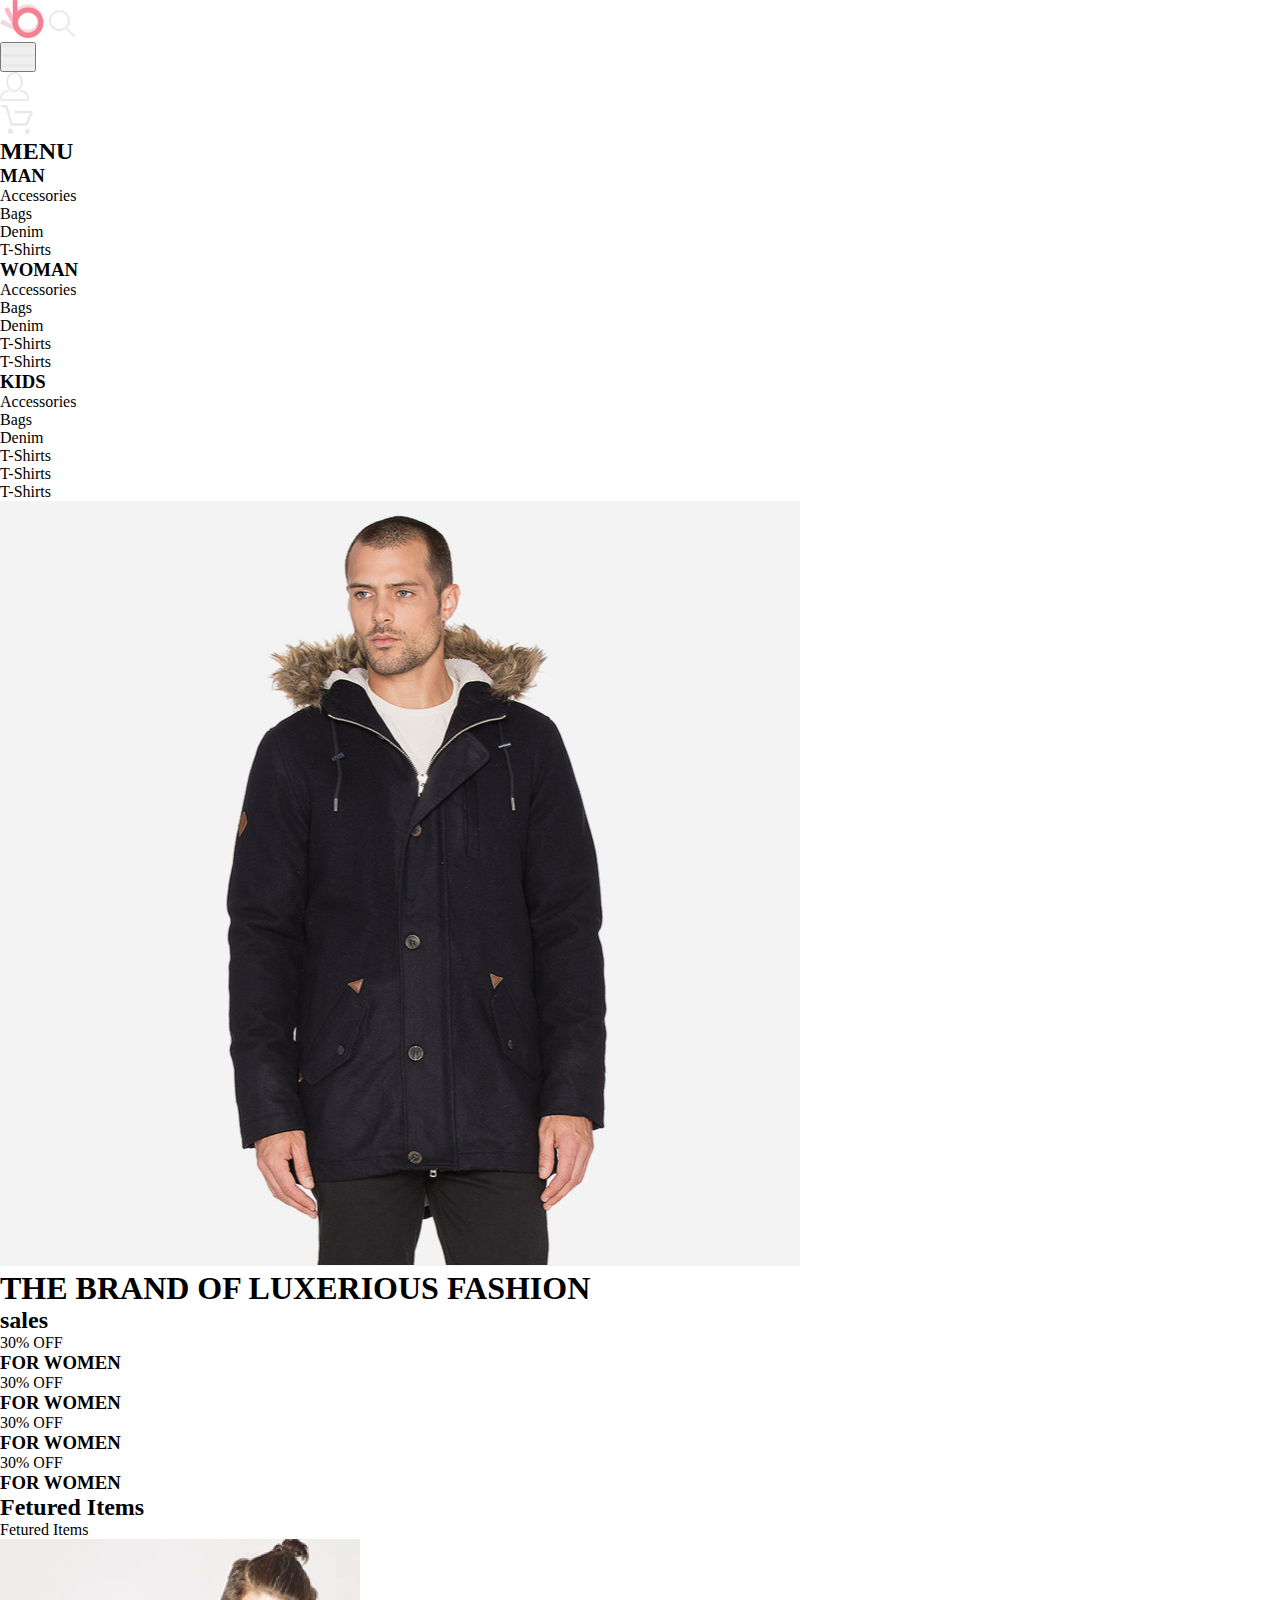
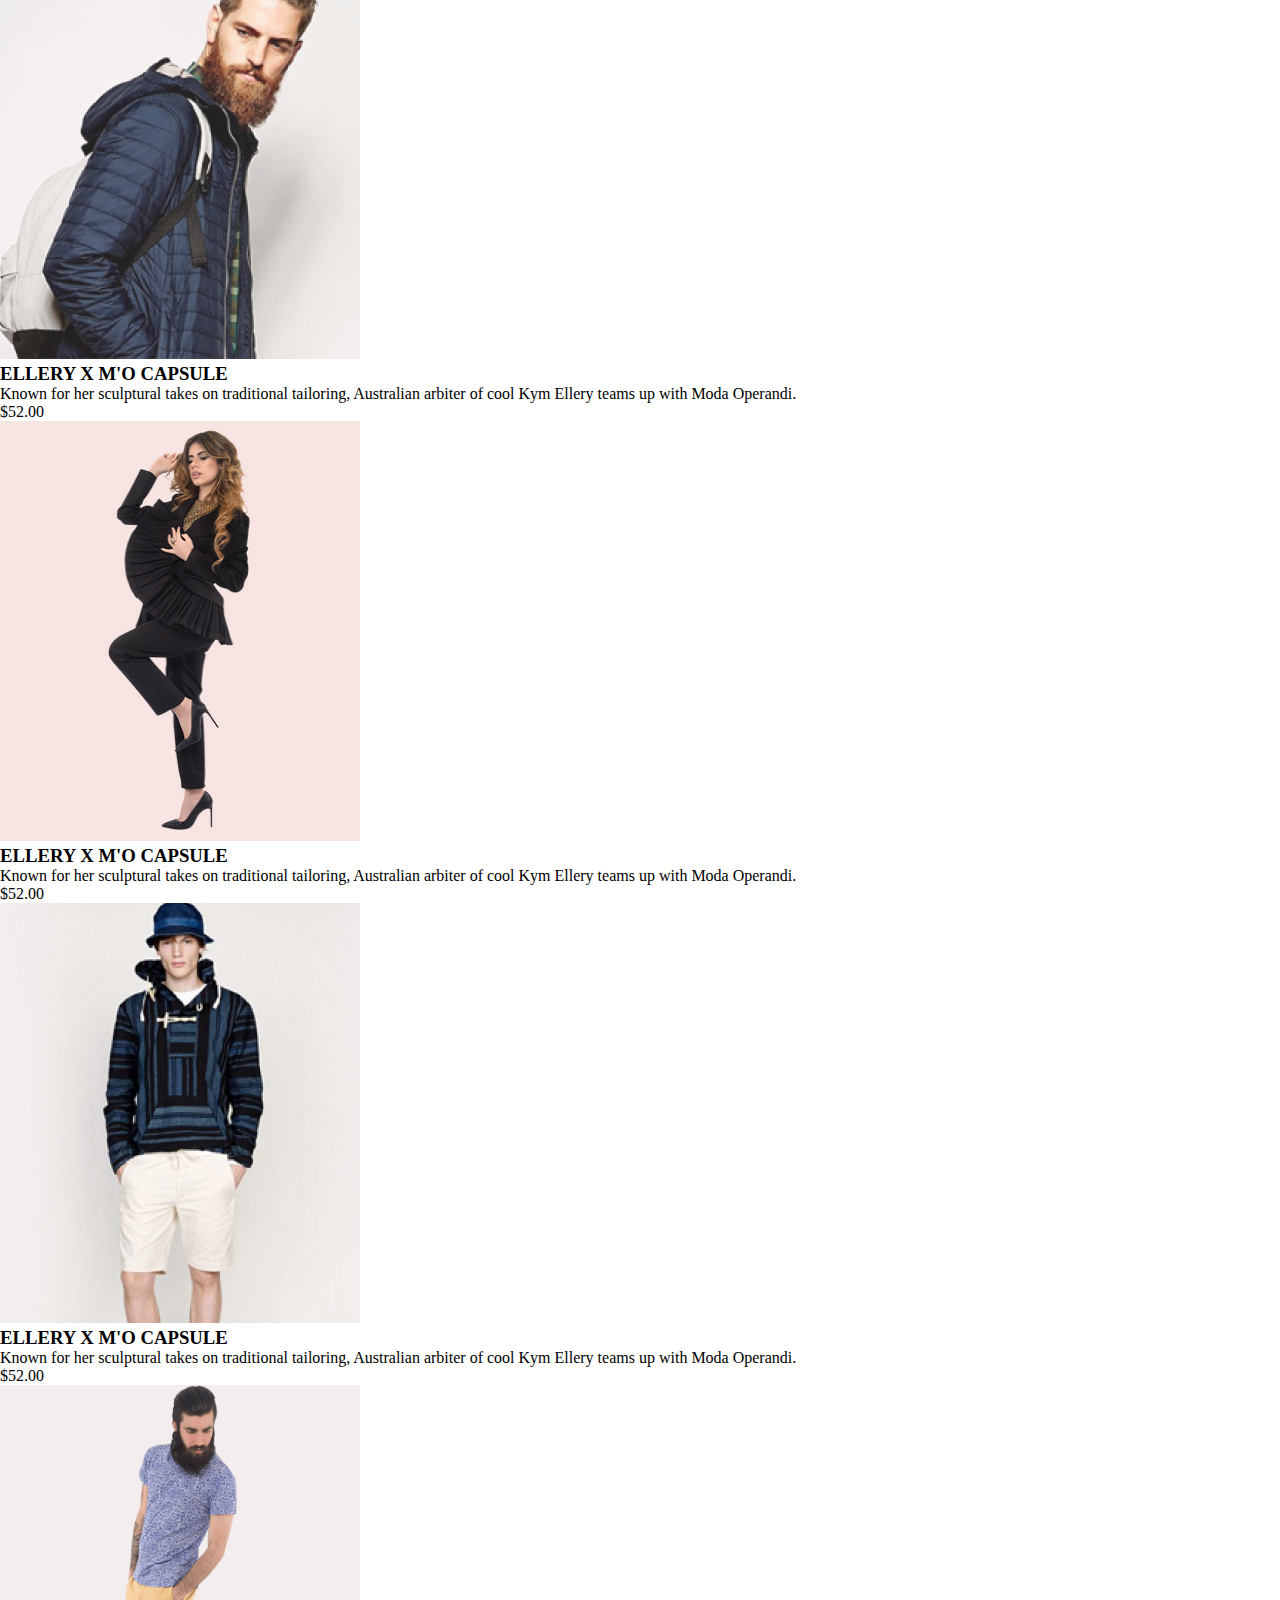
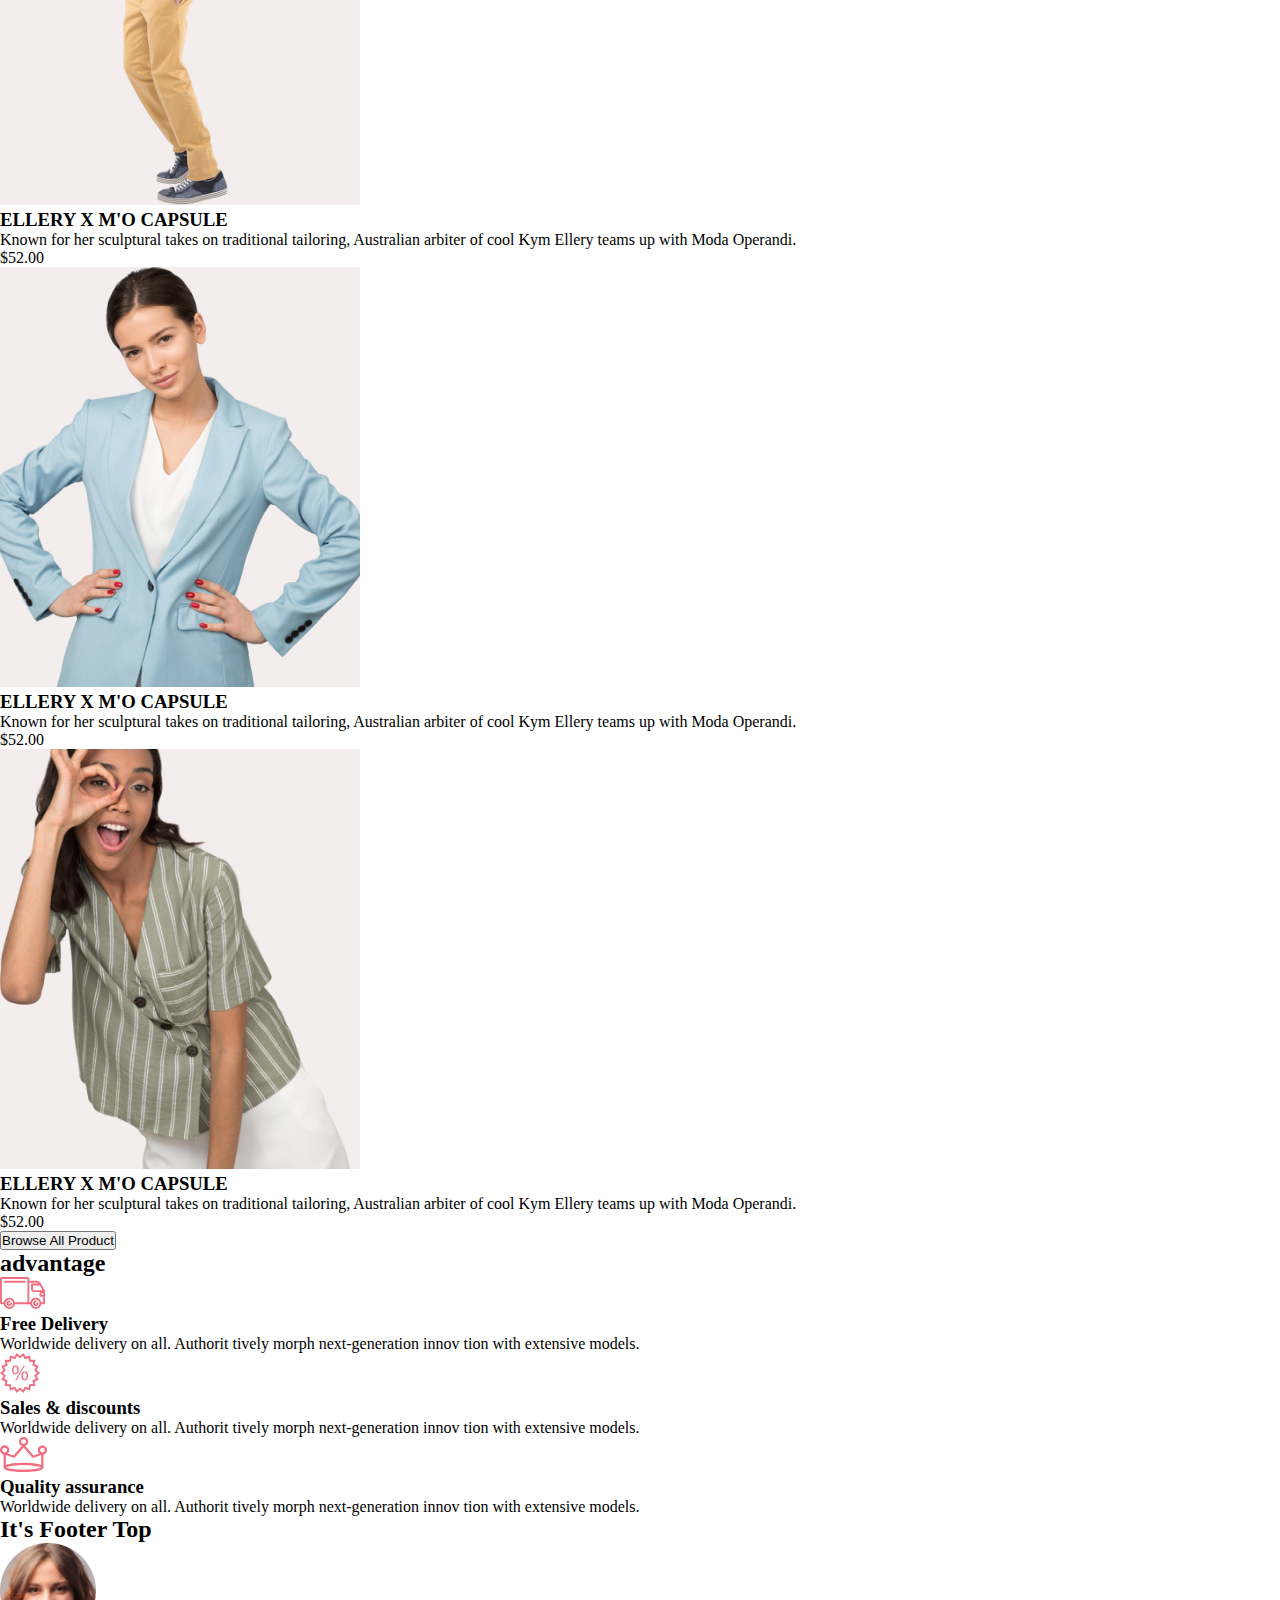
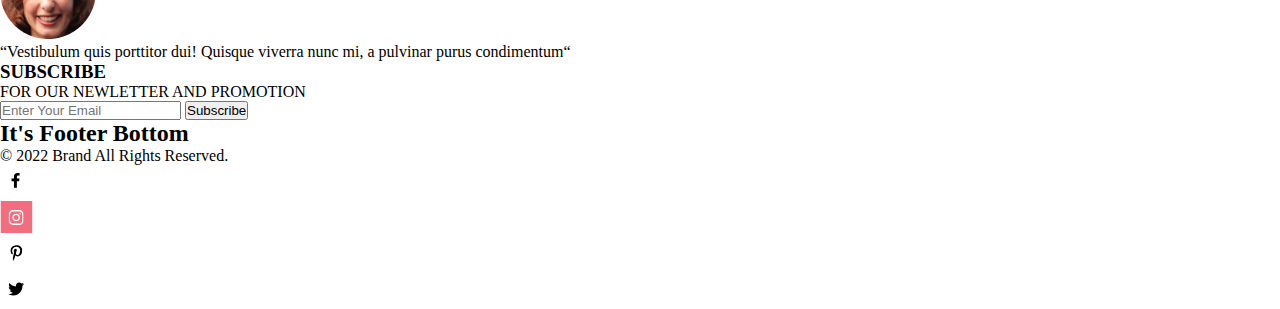
==== lesson1-git/index.html @ b6c4cdbc "Удалил заголовок H1" ====
<!DOCTYPE html>
<html lang="ru">
<head>
    <meta charset="UTF-8">
    <meta http-equiv="X-UA-Compatible" content="IE=edge">
    <meta name="viewport" content="width=device-width, initial-scale=1.0">
    <title>Document</title>
    <link rel="stylesheet" href="style.css">
</head>
<body>
    <header>
        <img src="img/logo.svg" alt="logo">
        <img src="img/search.svg" alt="lupa">
        <ul>
            <li>
                <button><img src="img/burger.svg" alt="burger"></button>
            </li>
            <li>
                <a href="#"><img src="img/peson.svg" alt="peson"></a>
            </li>
            <li>
                <a href="#"><img src="img/basket.svg" alt=""></a>
            </li>
        </ul>
        <nav>
            <h2>MENU</h2>
            <ul></ul>
            <li>
                <h3>MAN</h3>
                <ul>
                    <li>Accessories</li>
                    <li>Bags</li>
                    <li>Denim</li>
                    <li>T-Shirts</li>
                </ul>
            </li>
            <li>
                <h3>WOMAN</h3>
                <ul>
                    <li>Accessories</li>
                    <li>Bags</li>
                    <li>Denim</li>
                    <li>T-Shirts</li>
                    <li>T-Shirts</li>
                </ul>
            </li>
            <li>
                <h3>KIDS</h3>
                <ul>
                    <li>Accessories</li>
                    <li>Bags</li>
                    <li>Denim</li>
                    <li>T-Shirts</li>
                    <li>T-Shirts</li>
                    <li>T-Shirts</li>
                </ul>
            </li>
        </nav>
    </header>
    <main>
        <section>
            <img src="img/main-man.png" alt="man">
            <h1>THE BRAND OF LUXERIOUS FASHION</h1>
        </section>
        <section>
            <h2>sales</h2>
            <ul>
                <li>
                    <p>30% OFF </p>
                    <h3>FOR WOMEN</h3>
                </li>
                <li>
                    <p>30% OFF </p>
                    <h3>FOR WOMEN</h3>
                </li>
                <li>
                    <p>30% OFF </p>
                    <h3>FOR WOMEN</h3>
                </li>
                <li>
                    <p>30% OFF </p>
                    <h3>FOR WOMEN</h3>
                </li>
            </ul>
        </section>
        <section>
            <h2>Fetured Items</h2>
            <p>Fetured Items</p>
            <ul>
                <li> 
                    <img src="img/card1.png" alt="card">
                    <h3>ELLERY X M'O CAPSULE</h3>
                    <p>Known for her sculptural takes on traditional tailoring, Australian arbiter of cool Kym Ellery teams up with Moda Operandi.</p>
                    <p>$52.00</p>
                </li>
                <li>
                    <img src="img/card2.jpeg" alt="card2">
                    <h3>ELLERY X M'O CAPSULE</h3>
                    <p>Known for her sculptural takes on traditional tailoring, Australian arbiter of cool Kym Ellery teams up with Moda Operandi.</p>
                    <p>$52.00</p>
                </li>
                <li>
                    <img src="img/card3.jpeg" alt="card">
                    <h3>ELLERY X M'O CAPSULE</h3>
                    <p>Known for her sculptural takes on traditional tailoring, Australian arbiter of cool Kym Ellery teams up with Moda Operandi.</p>
                    <p>$52.00</p>
                </li>
                <li>
                    <img src="img/card4.jpeg" alt="card2">
                    <h3>ELLERY X M'O CAPSULE</h3>
                    <p>Known for her sculptural takes on traditional tailoring, Australian arbiter of cool Kym Ellery teams up with Moda Operandi.</p>
                    <p>$52.00</p>
                </li>
                <li>
                    <img src="img/card5.jpeg" alt="card2">
                    <h3>ELLERY X M'O CAPSULE</h3>
                    <p>Known for her sculptural takes on traditional tailoring, Australian arbiter of cool Kym Ellery teams up with Moda Operandi.</p>
                    <p>$52.00</p>
                </li>
                <li>
                    <img src="img/card6.jpeg" alt="card2">
                    <h3>ELLERY X M'O CAPSULE</h3>
                    <p>Known for her sculptural takes on traditional tailoring, Australian arbiter of cool Kym Ellery teams up with Moda Operandi.</p>
                    <p>$52.00</p>
                </li>
            </ul>
            <button>Browse All Product</button>
        </section>
        <section>
            <h2>advantage</h2>
            <ul>
                <li>
                    <img src="img/car.svg" alt="car">
                    <h3>Free Delivery</h3>
                    <p>Worldwide delivery on all. Authorit tively morph next-generation innov tion with extensive models.
                    </p>                    
                </li>
                <li>
                    <img src="img/sale.png" alt="sale">
                    <h3>Sales & discounts</h3>
                    <p>Worldwide delivery on all. Authorit tively morph next-generation innov tion with extensive models.
                    </p>  
                </li>
                <li>
                    <img src="img/crown.svg" alt="crown">
                    <h3>Quality assurance</h3>
                    <p>Worldwide delivery on all. Authorit tively morph next-generation innov tion with extensive models.
                    </p>  
                </li>
            </ul>
        </section>
    </main>
    <footer>
        <section>
            <h2>It's Footer Top</h2>
            <aside>
                <img src="img/photo-logo.png" alt="photo">
                <p>“Vestibulum quis porttitor dui! Quisque viverra nunc mi, a pulvinar purus condimentum“</p>
            </aside>
            <div class="form">
                <h3>SUBSCRIBE</h3>
                <p>FOR OUR NEWLETTER AND PROMOTION</p>
                <form action="#">
                    <input type="email" name="" placeholder="Enter Your Email">
                    <input type="submit" name="" placeholder="" value="Subscribe">
                </form>
            </div>
        </section>
        <section>
            <h2>It's Footer Bottom</h2>
            <p>© 2022  Brand  All Rights Reserved.</p>
            <ul>
                <li><a href="#"><img src="img/faccebook.svg" alt="facebook"></a></li>
                <li><a href="#"><img src="img/inst.svg" alt="inst"></a></li>
                <li><a href="#"><img src="img/pint.svg" alt="pint"></a></li>
                <li><a href="#"><img src="img/twit.svg" alt="twit"></a></li>
            </ul>
        </section>
    </footer>
</body>
</html>
---- lesson1-git/style.css ----
* {
  margin: 0;
  padding: 0;
}

li {
  list-style-type: none;
}
/*# sourceMappingURL=style.css.map */
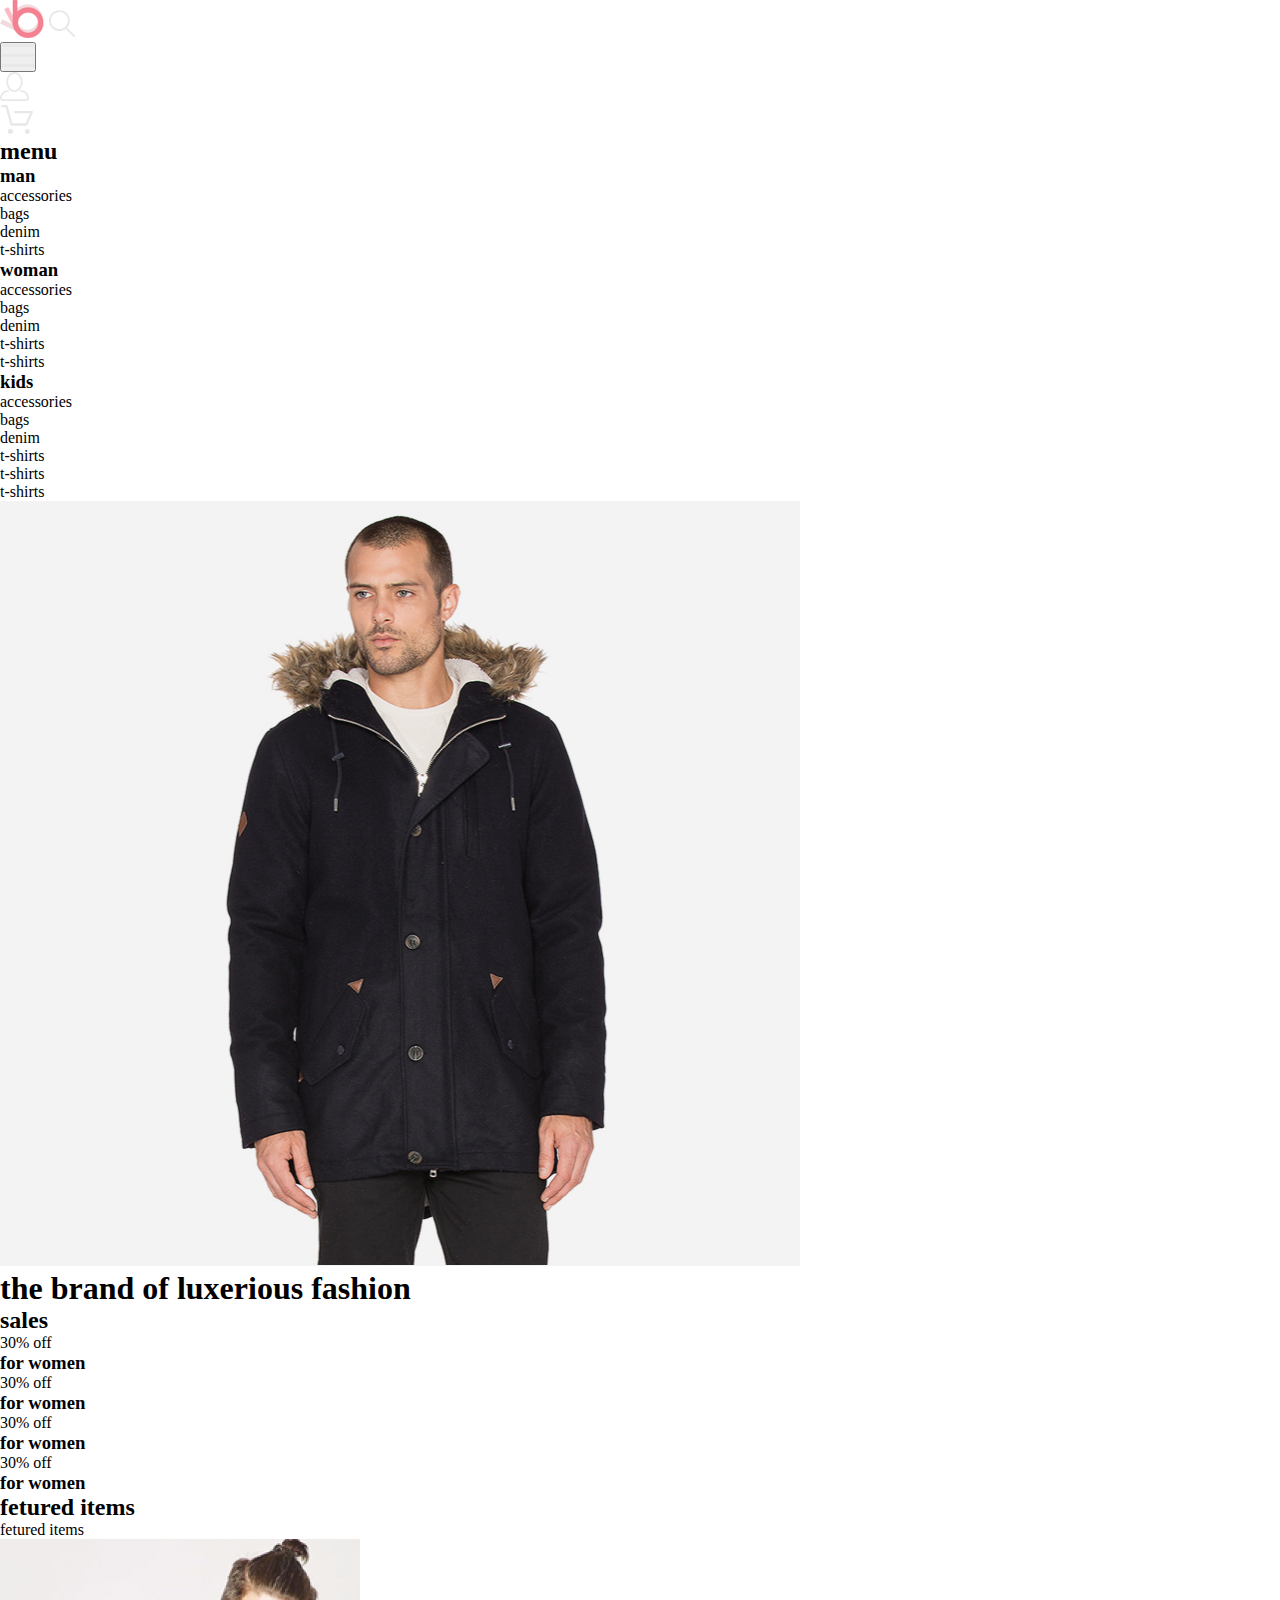
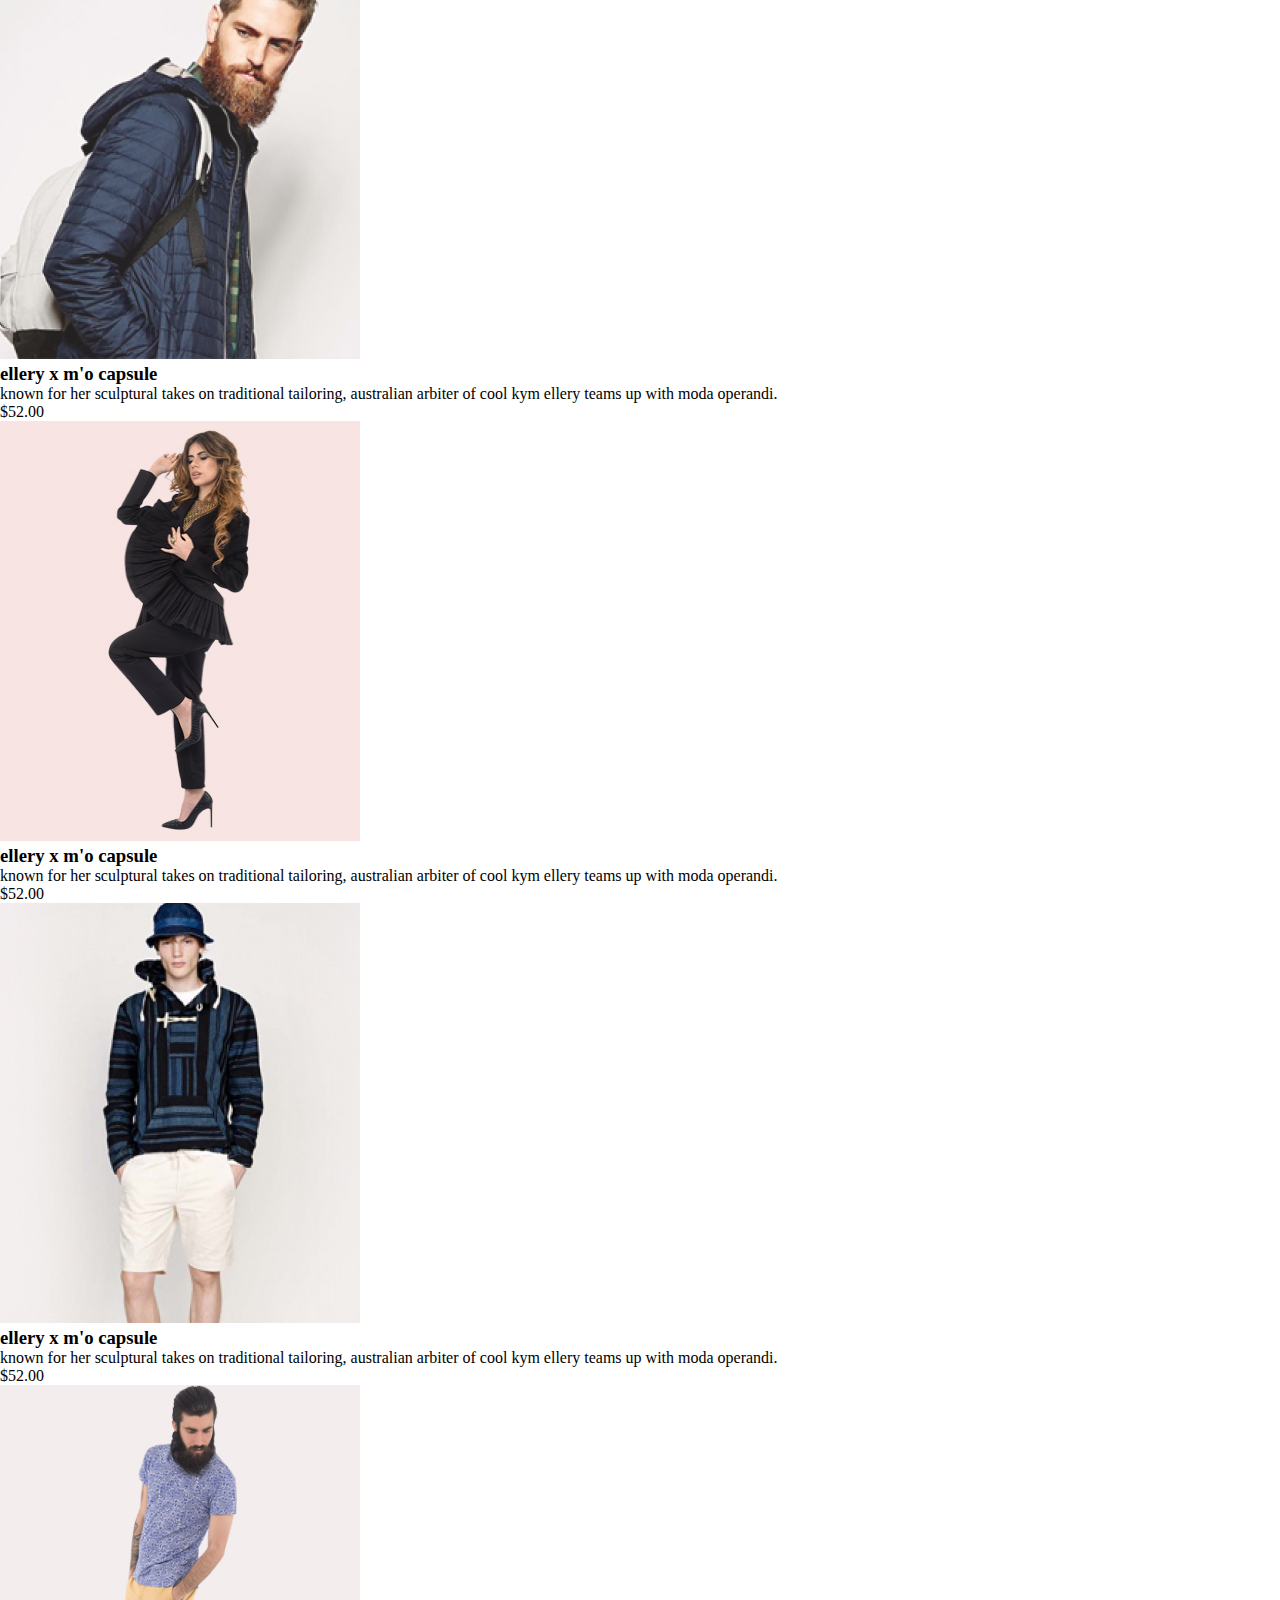
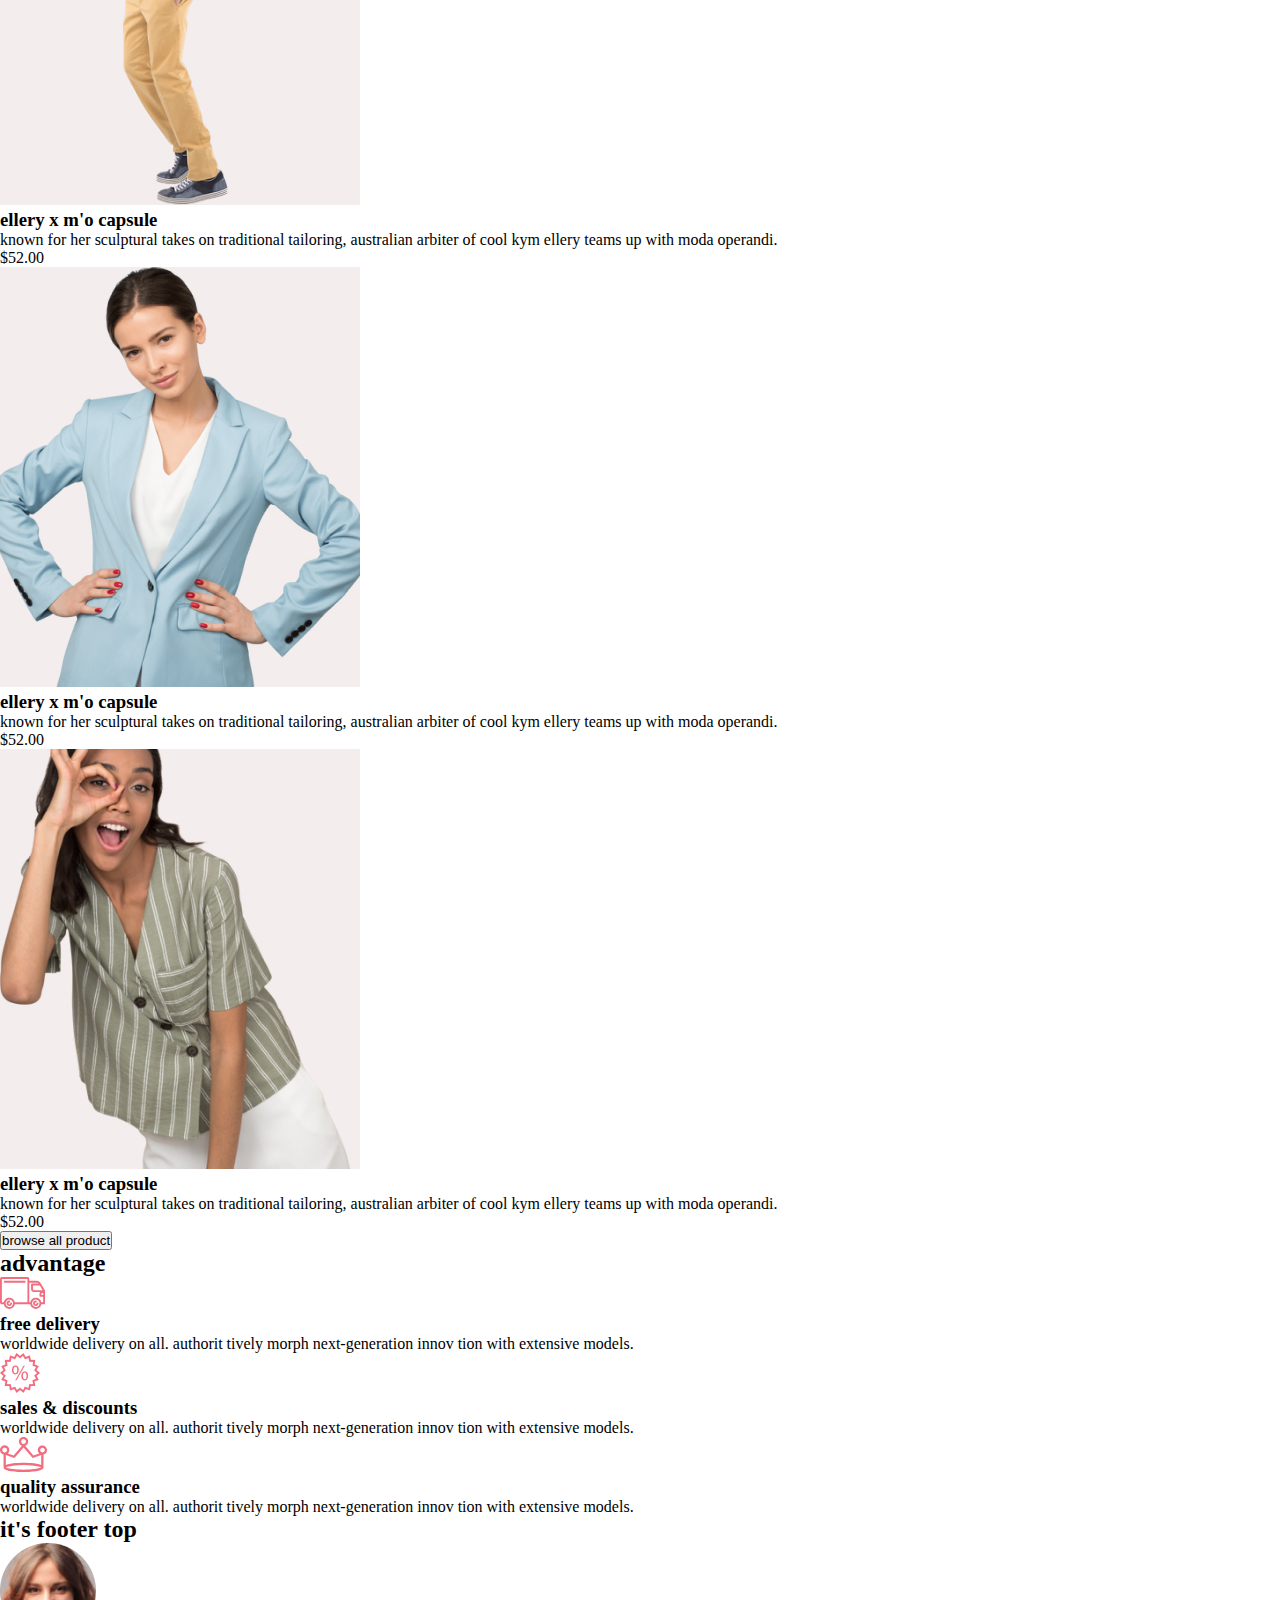
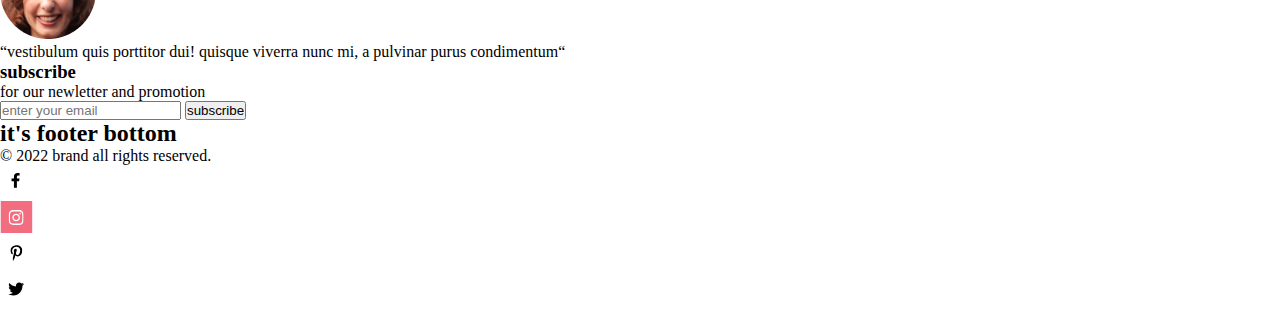
==== commit 14add363: "Преобразовал в нижний регистр." ====
--- a/lesson1-git/index.html
+++ b/lesson1-git/index.html
@@ -1,14 +1,15 @@
-<!DOCTYPE html>
+<!doctype html>
 <html lang="ru">
 <head>
-    <meta charset="UTF-8">
-    <meta http-equiv="X-UA-Compatible" content="IE=edge">
+    <meta charset="utf-8">
+    <meta http-equiv="x-ua-compatible" content="ie=edge">
     <meta name="viewport" content="width=device-width, initial-scale=1.0">
-    <title>Document</title>
+    <title>document</title>
     <link rel="stylesheet" href="style.css">
 </head>
 <body>
     <header>
+
         <img src="img/logo.svg" alt="logo">
         <img src="img/search.svg" alt="lupa">
         <ul>
@@ -23,36 +24,36 @@
             </li>
         </ul>
         <nav>
-            <h2>MENU</h2>
+            <h2>menu</h2>
             <ul></ul>
             <li>
-                <h3>MAN</h3>
+                <h3>man</h3>
                 <ul>
-                    <li>Accessories</li>
-                    <li>Bags</li>
-                    <li>Denim</li>
-                    <li>T-Shirts</li>
+                    <li>accessories</li>
+                    <li>bags</li>
+                    <li>denim</li>
+                    <li>t-shirts</li>
                 </ul>
             </li>
             <li>
-                <h3>WOMAN</h3>
+                <h3>woman</h3>
                 <ul>
-                    <li>Accessories</li>
-                    <li>Bags</li>
-                    <li>Denim</li>
-                    <li>T-Shirts</li>
-                    <li>T-Shirts</li>
+                    <li>accessories</li>
+                    <li>bags</li>
+                    <li>denim</li>
+                    <li>t-shirts</li>
+                    <li>t-shirts</li>
                 </ul>
             </li>
             <li>
-                <h3>KIDS</h3>
+                <h3>kids</h3>
                 <ul>
-                    <li>Accessories</li>
-                    <li>Bags</li>
-                    <li>Denim</li>
-                    <li>T-Shirts</li>
-                    <li>T-Shirts</li>
-                    <li>T-Shirts</li>
+                    <li>accessories</li>
+                    <li>bags</li>
+                    <li>denim</li>
+                    <li>t-shirts</li>
+                    <li>t-shirts</li>
+                    <li>t-shirts</li>
                 </ul>
             </li>
         </nav>
@@ -60,91 +61,91 @@
     <main>
         <section>
             <img src="img/main-man.png" alt="man">
-            <h1>THE BRAND OF LUXERIOUS FASHION</h1>
+            <h1>the brand of luxerious fashion</h1>
         </section>
         <section>
             <h2>sales</h2>
             <ul>
                 <li>
-                    <p>30% OFF </p>
-                    <h3>FOR WOMEN</h3>
+                    <p>30% off </p>
+                    <h3>for women</h3>
                 </li>
                 <li>
-                    <p>30% OFF </p>
-                    <h3>FOR WOMEN</h3>
+                    <p>30% off </p>
+                    <h3>for women</h3>
                 </li>
                 <li>
-                    <p>30% OFF </p>
-                    <h3>FOR WOMEN</h3>
+                    <p>30% off </p>
+                    <h3>for women</h3>
                 </li>
                 <li>
-                    <p>30% OFF </p>
-                    <h3>FOR WOMEN</h3>
+                    <p>30% off </p>
+                    <h3>for women</h3>
                 </li>
             </ul>
         </section>
         <section>
-            <h2>Fetured Items</h2>
-            <p>Fetured Items</p>
+            <h2>fetured items</h2>
+            <p>fetured items</p>
             <ul>
                 <li> 
                     <img src="img/card1.png" alt="card">
-                    <h3>ELLERY X M'O CAPSULE</h3>
-                    <p>Known for her sculptural takes on traditional tailoring, Australian arbiter of cool Kym Ellery teams up with Moda Operandi.</p>
+                    <h3>ellery x m'o capsule</h3>
+                    <p>known for her sculptural takes on traditional tailoring, australian arbiter of cool kym ellery teams up with moda operandi.</p>
                     <p>$52.00</p>
                 </li>
                 <li>
                     <img src="img/card2.jpeg" alt="card2">
-                    <h3>ELLERY X M'O CAPSULE</h3>
-                    <p>Known for her sculptural takes on traditional tailoring, Australian arbiter of cool Kym Ellery teams up with Moda Operandi.</p>
+                    <h3>ellery x m'o capsule</h3>
+                    <p>known for her sculptural takes on traditional tailoring, australian arbiter of cool kym ellery teams up with moda operandi.</p>
                     <p>$52.00</p>
                 </li>
                 <li>
                     <img src="img/card3.jpeg" alt="card">
-                    <h3>ELLERY X M'O CAPSULE</h3>
-                    <p>Known for her sculptural takes on traditional tailoring, Australian arbiter of cool Kym Ellery teams up with Moda Operandi.</p>
+                    <h3>ellery x m'o capsule</h3>
+                    <p>known for her sculptural takes on traditional tailoring, australian arbiter of cool kym ellery teams up with moda operandi.</p>
                     <p>$52.00</p>
                 </li>
                 <li>
                     <img src="img/card4.jpeg" alt="card2">
-                    <h3>ELLERY X M'O CAPSULE</h3>
-                    <p>Known for her sculptural takes on traditional tailoring, Australian arbiter of cool Kym Ellery teams up with Moda Operandi.</p>
+                    <h3>ellery x m'o capsule</h3>
+                    <p>known for her sculptural takes on traditional tailoring, australian arbiter of cool kym ellery teams up with moda operandi.</p>
                     <p>$52.00</p>
                 </li>
                 <li>
                     <img src="img/card5.jpeg" alt="card2">
-                    <h3>ELLERY X M'O CAPSULE</h3>
-                    <p>Known for her sculptural takes on traditional tailoring, Australian arbiter of cool Kym Ellery teams up with Moda Operandi.</p>
+                    <h3>ellery x m'o capsule</h3>
+                    <p>known for her sculptural takes on traditional tailoring, australian arbiter of cool kym ellery teams up with moda operandi.</p>
                     <p>$52.00</p>
                 </li>
                 <li>
                     <img src="img/card6.jpeg" alt="card2">
-                    <h3>ELLERY X M'O CAPSULE</h3>
-                    <p>Known for her sculptural takes on traditional tailoring, Australian arbiter of cool Kym Ellery teams up with Moda Operandi.</p>
+                    <h3>ellery x m'o capsule</h3>
+                    <p>known for her sculptural takes on traditional tailoring, australian arbiter of cool kym ellery teams up with moda operandi.</p>
                     <p>$52.00</p>
                 </li>
             </ul>
-            <button>Browse All Product</button>
+            <button>browse all product</button>
         </section>
         <section>
             <h2>advantage</h2>
             <ul>
                 <li>
                     <img src="img/car.svg" alt="car">
-                    <h3>Free Delivery</h3>
-                    <p>Worldwide delivery on all. Authorit tively morph next-generation innov tion with extensive models.
+                    <h3>free delivery</h3>
+                    <p>worldwide delivery on all. authorit tively morph next-generation innov tion with extensive models.
                     </p>                    
                 </li>
                 <li>
                     <img src="img/sale.png" alt="sale">
-                    <h3>Sales & discounts</h3>
-                    <p>Worldwide delivery on all. Authorit tively morph next-generation innov tion with extensive models.
+                    <h3>sales & discounts</h3>
+                    <p>worldwide delivery on all. authorit tively morph next-generation innov tion with extensive models.
                     </p>  
                 </li>
                 <li>
                     <img src="img/crown.svg" alt="crown">
-                    <h3>Quality assurance</h3>
-                    <p>Worldwide delivery on all. Authorit tively morph next-generation innov tion with extensive models.
+                    <h3>quality assurance</h3>
+                    <p>worldwide delivery on all. authorit tively morph next-generation innov tion with extensive models.
                     </p>  
                 </li>
             </ul>
@@ -152,23 +153,23 @@
     </main>
     <footer>
         <section>
-            <h2>It's Footer Top</h2>
+            <h2>it's footer top</h2>
             <aside>
                 <img src="img/photo-logo.png" alt="photo">
-                <p>“Vestibulum quis porttitor dui! Quisque viverra nunc mi, a pulvinar purus condimentum“</p>
+                <p>“vestibulum quis porttitor dui! quisque viverra nunc mi, a pulvinar purus condimentum“</p>
             </aside>
             <div class="form">
-                <h3>SUBSCRIBE</h3>
-                <p>FOR OUR NEWLETTER AND PROMOTION</p>
+                <h3>subscribe</h3>
+                <p>for our newletter and promotion</p>
                 <form action="#">
-                    <input type="email" name="" placeholder="Enter Your Email">
-                    <input type="submit" name="" placeholder="" value="Subscribe">
+                    <input type="email" name="" placeholder="enter your email">
+                    <input type="submit" name="" placeholder="" value="subscribe">
                 </form>
             </div>
         </section>
         <section>
-            <h2>It's Footer Bottom</h2>
-            <p>© 2022  Brand  All Rights Reserved.</p>
+            <h2>it's footer bottom</h2>
+            <p>© 2022  brand  all rights reserved.</p>
             <ul>
                 <li><a href="#"><img src="img/faccebook.svg" alt="facebook"></a></li>
                 <li><a href="#"><img src="img/inst.svg" alt="inst"></a></li>
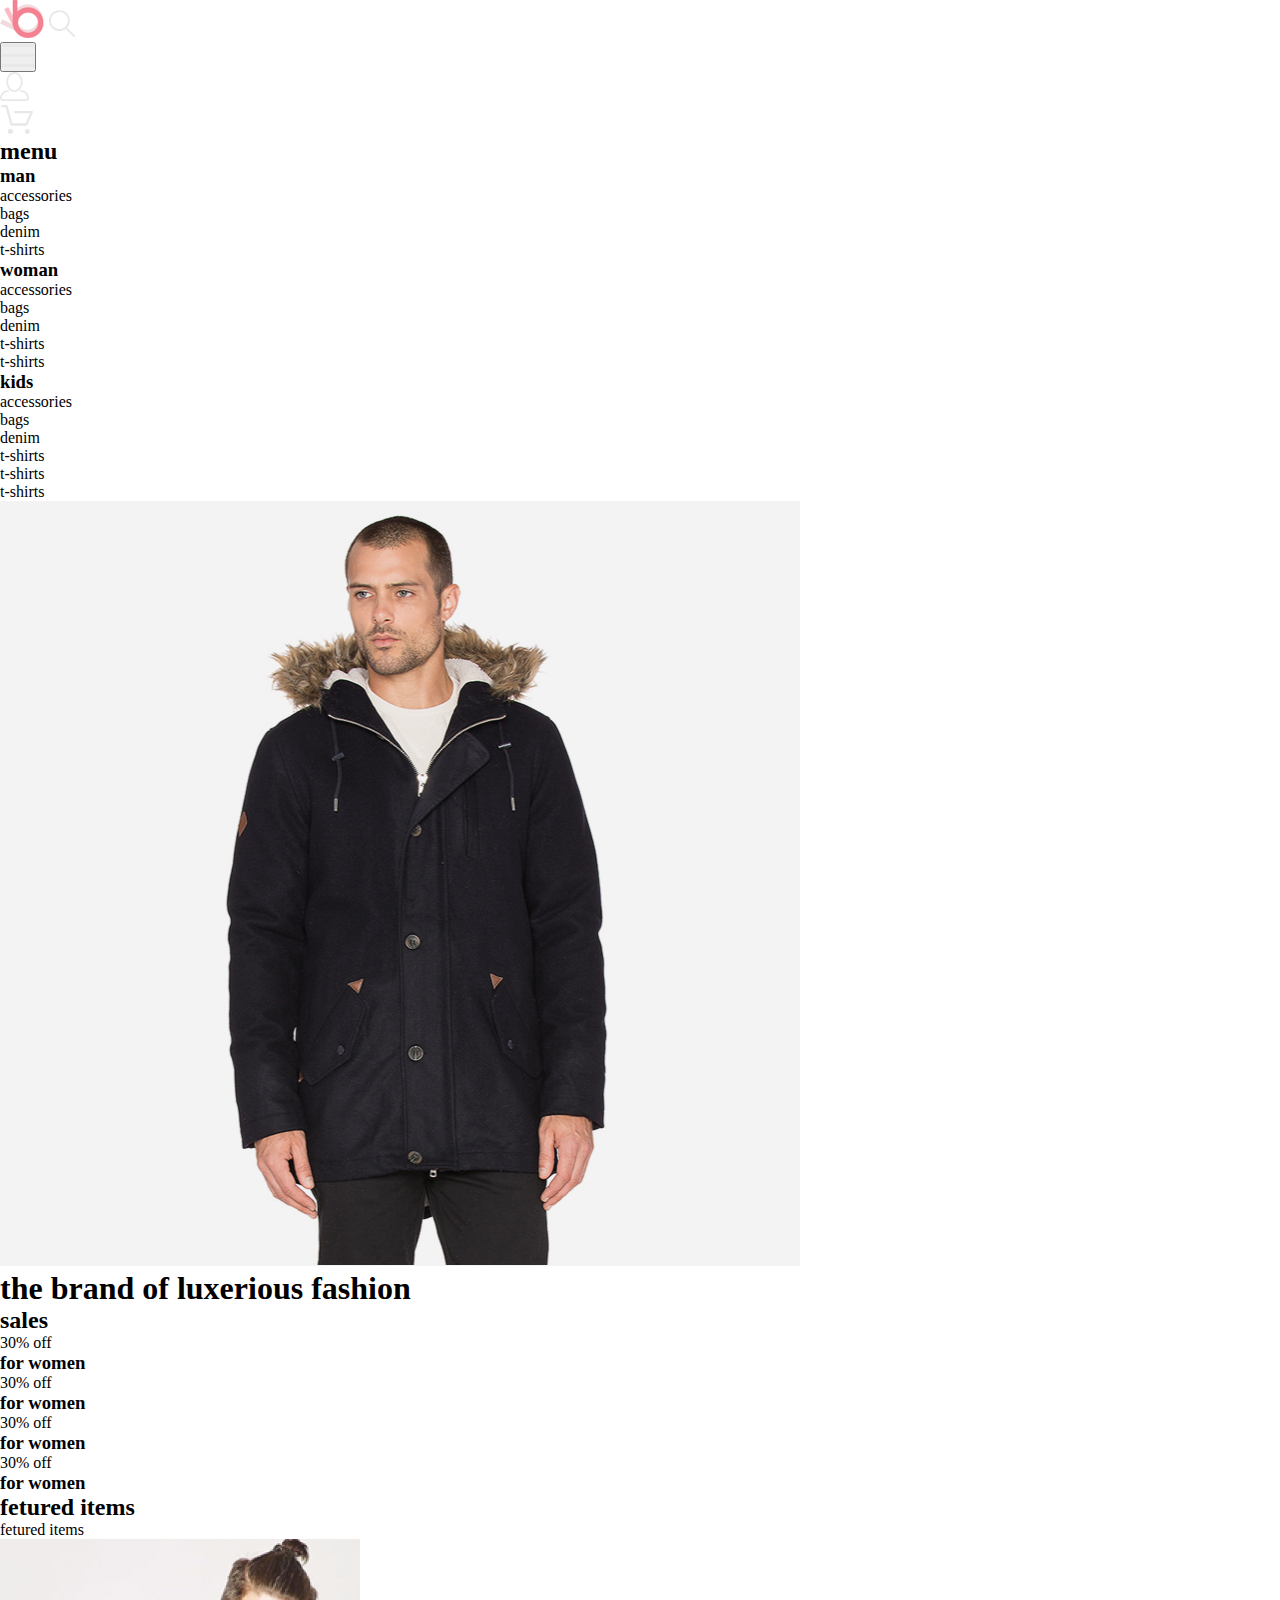
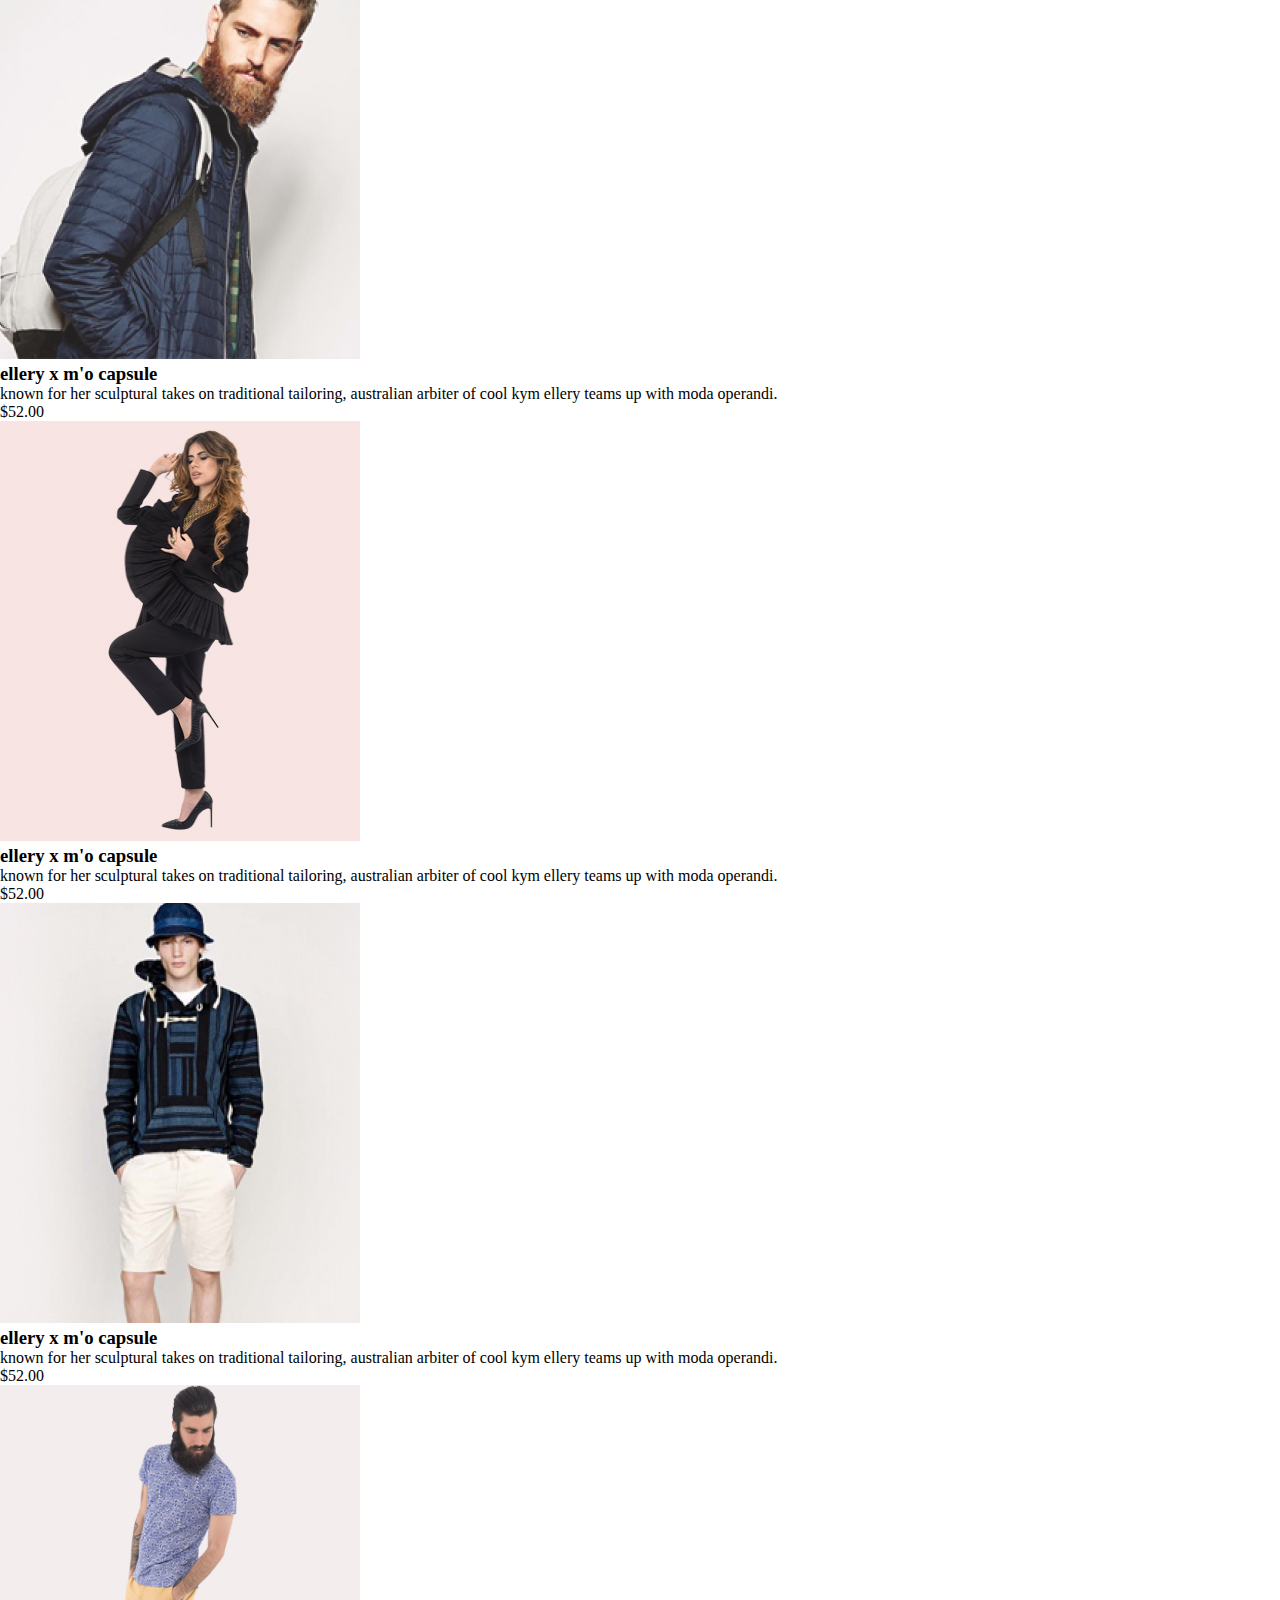
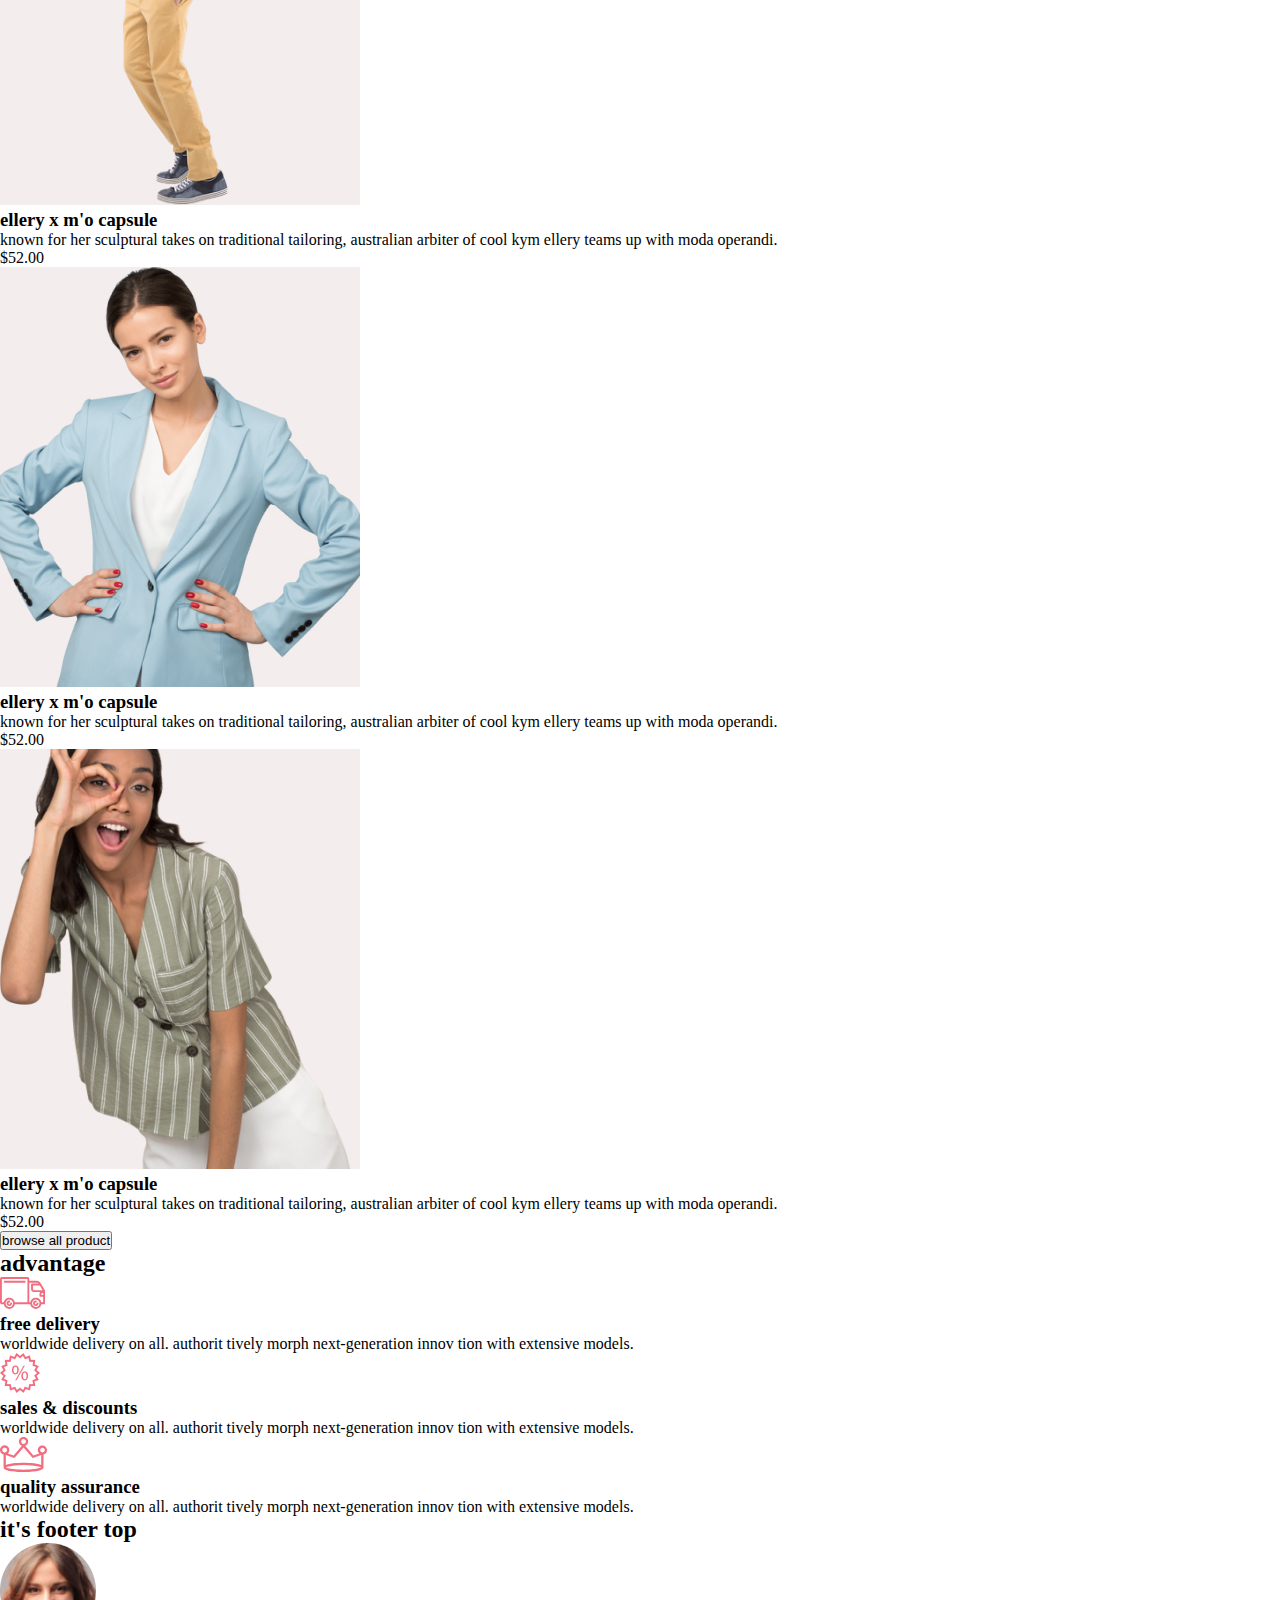
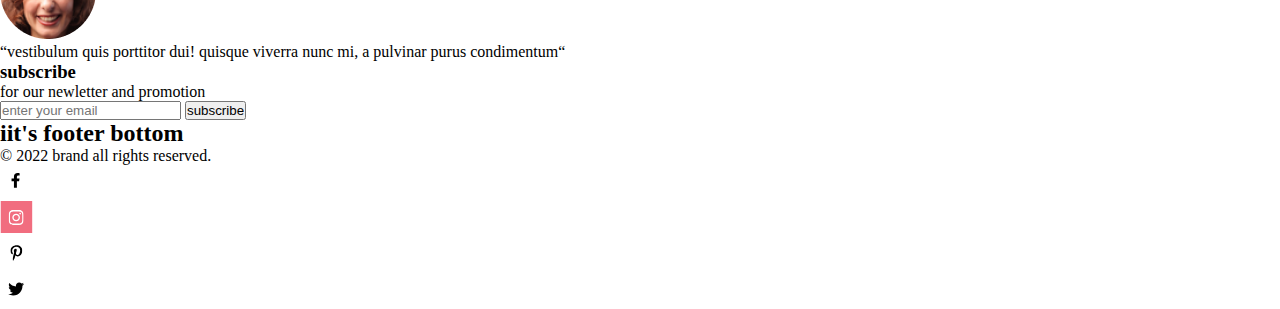
==== commit 8198dfd8: "nt" ====
--- a/lesson1-git/index.html
+++ b/lesson1-git/index.html
@@ -168,7 +168,7 @@
             </div>
         </section>
         <section>
-            <h2>it's footer bottom</h2>
+            <h2>iit's footer bottom</h2>
             <p>© 2022  brand  all rights reserved.</p>
             <ul>
                 <li><a href="#"><img src="img/faccebook.svg" alt="facebook"></a></li>
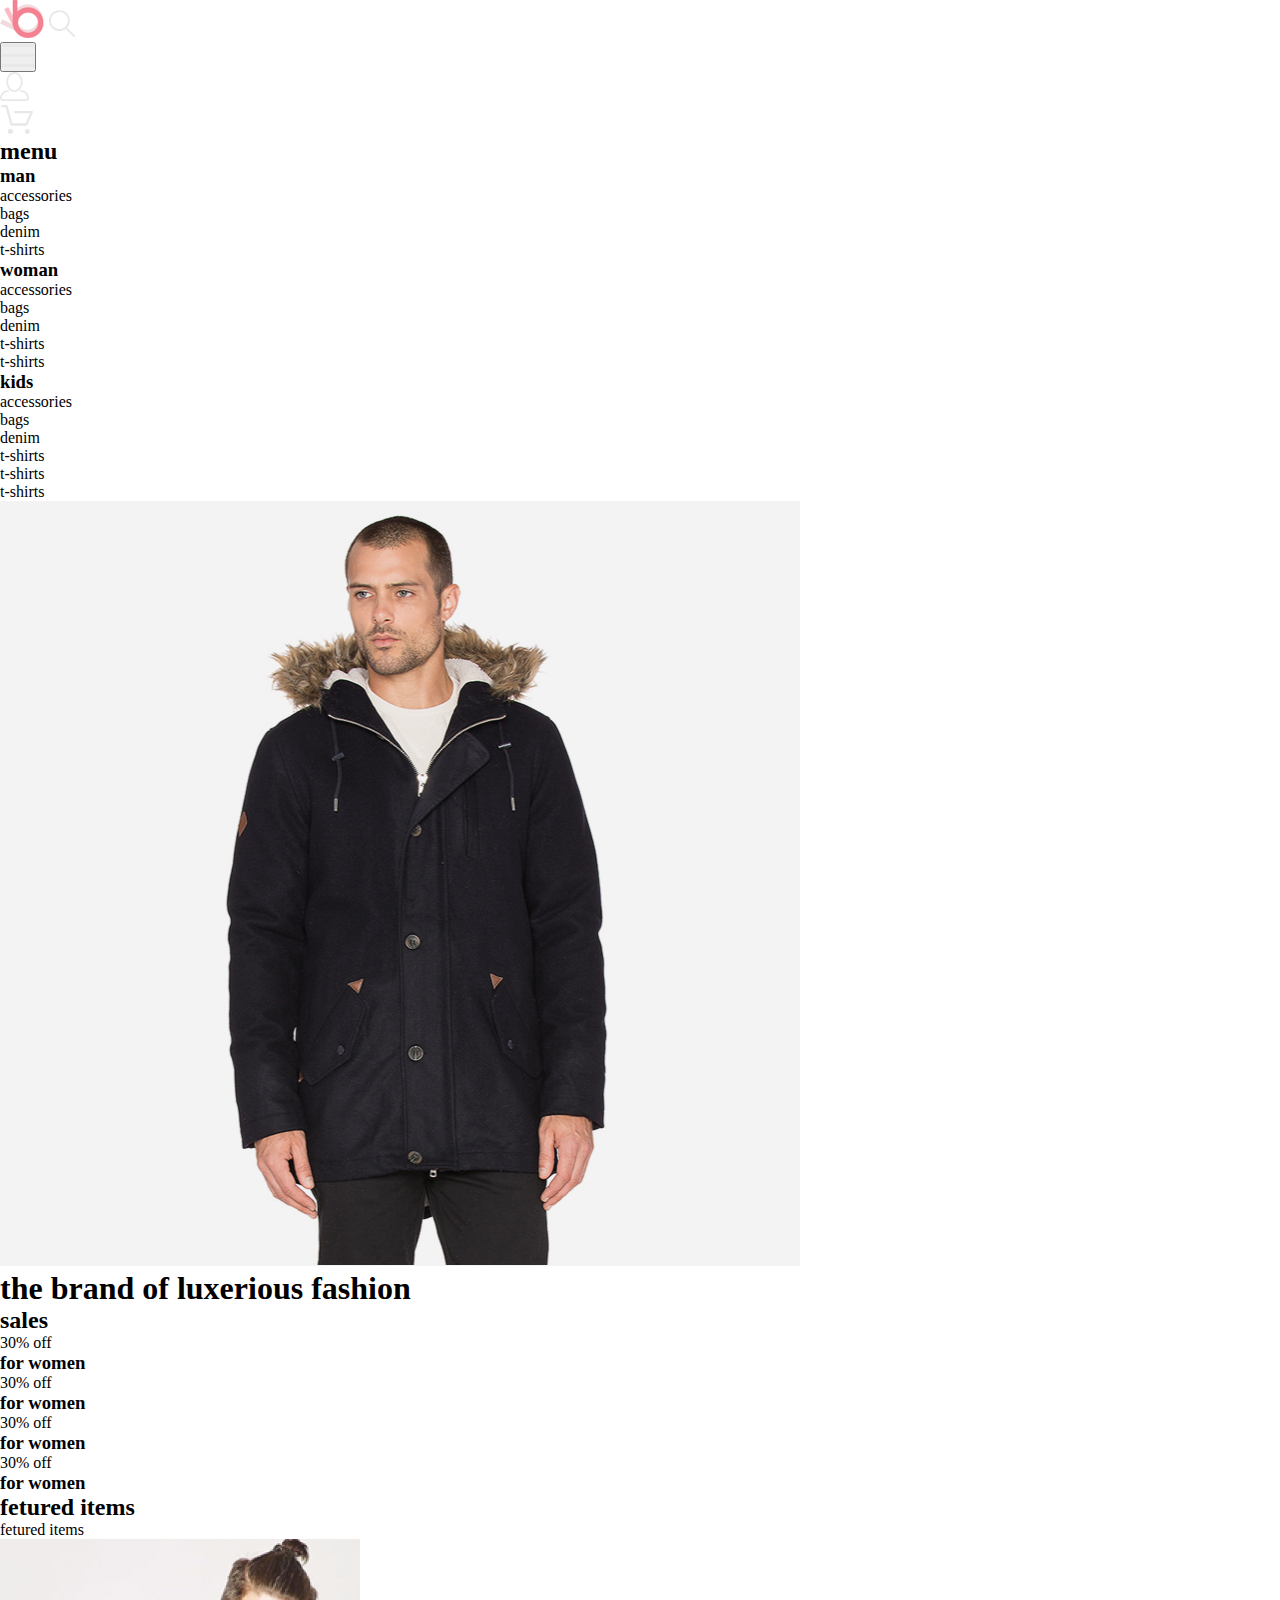
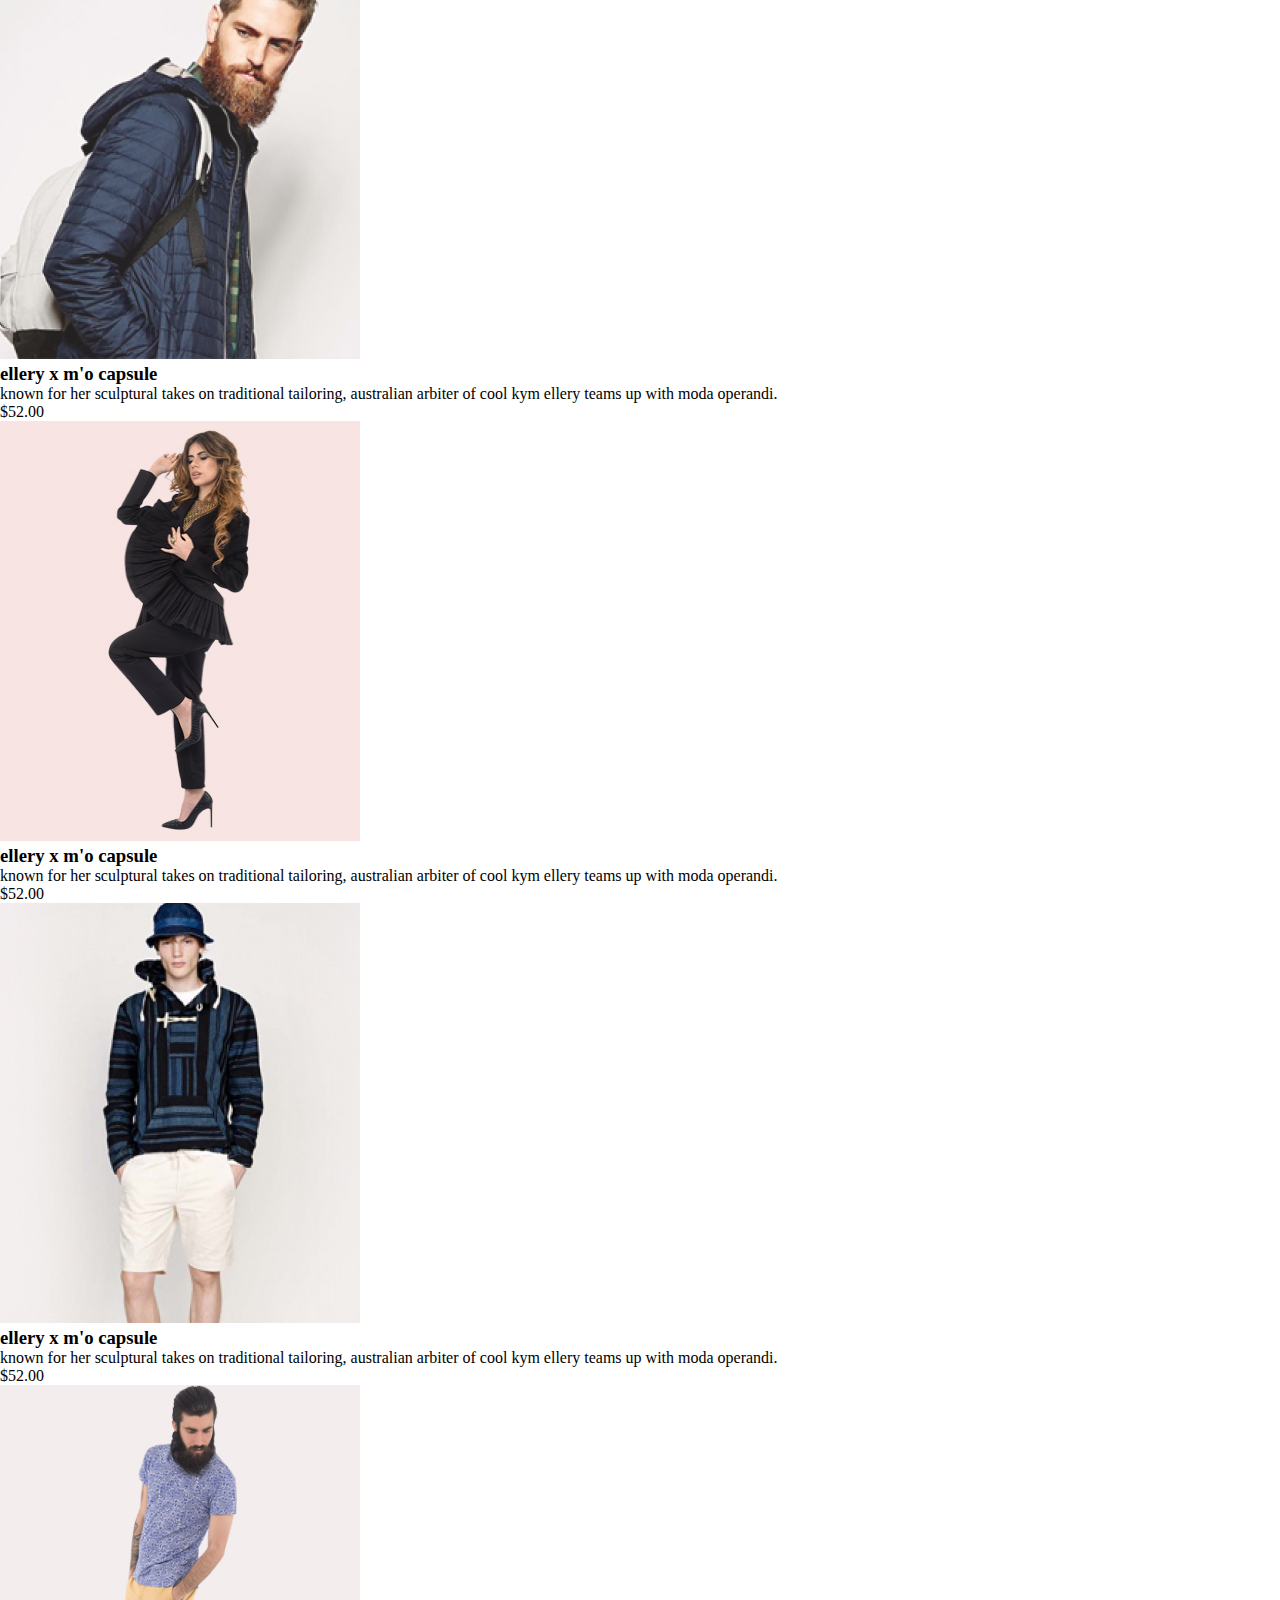
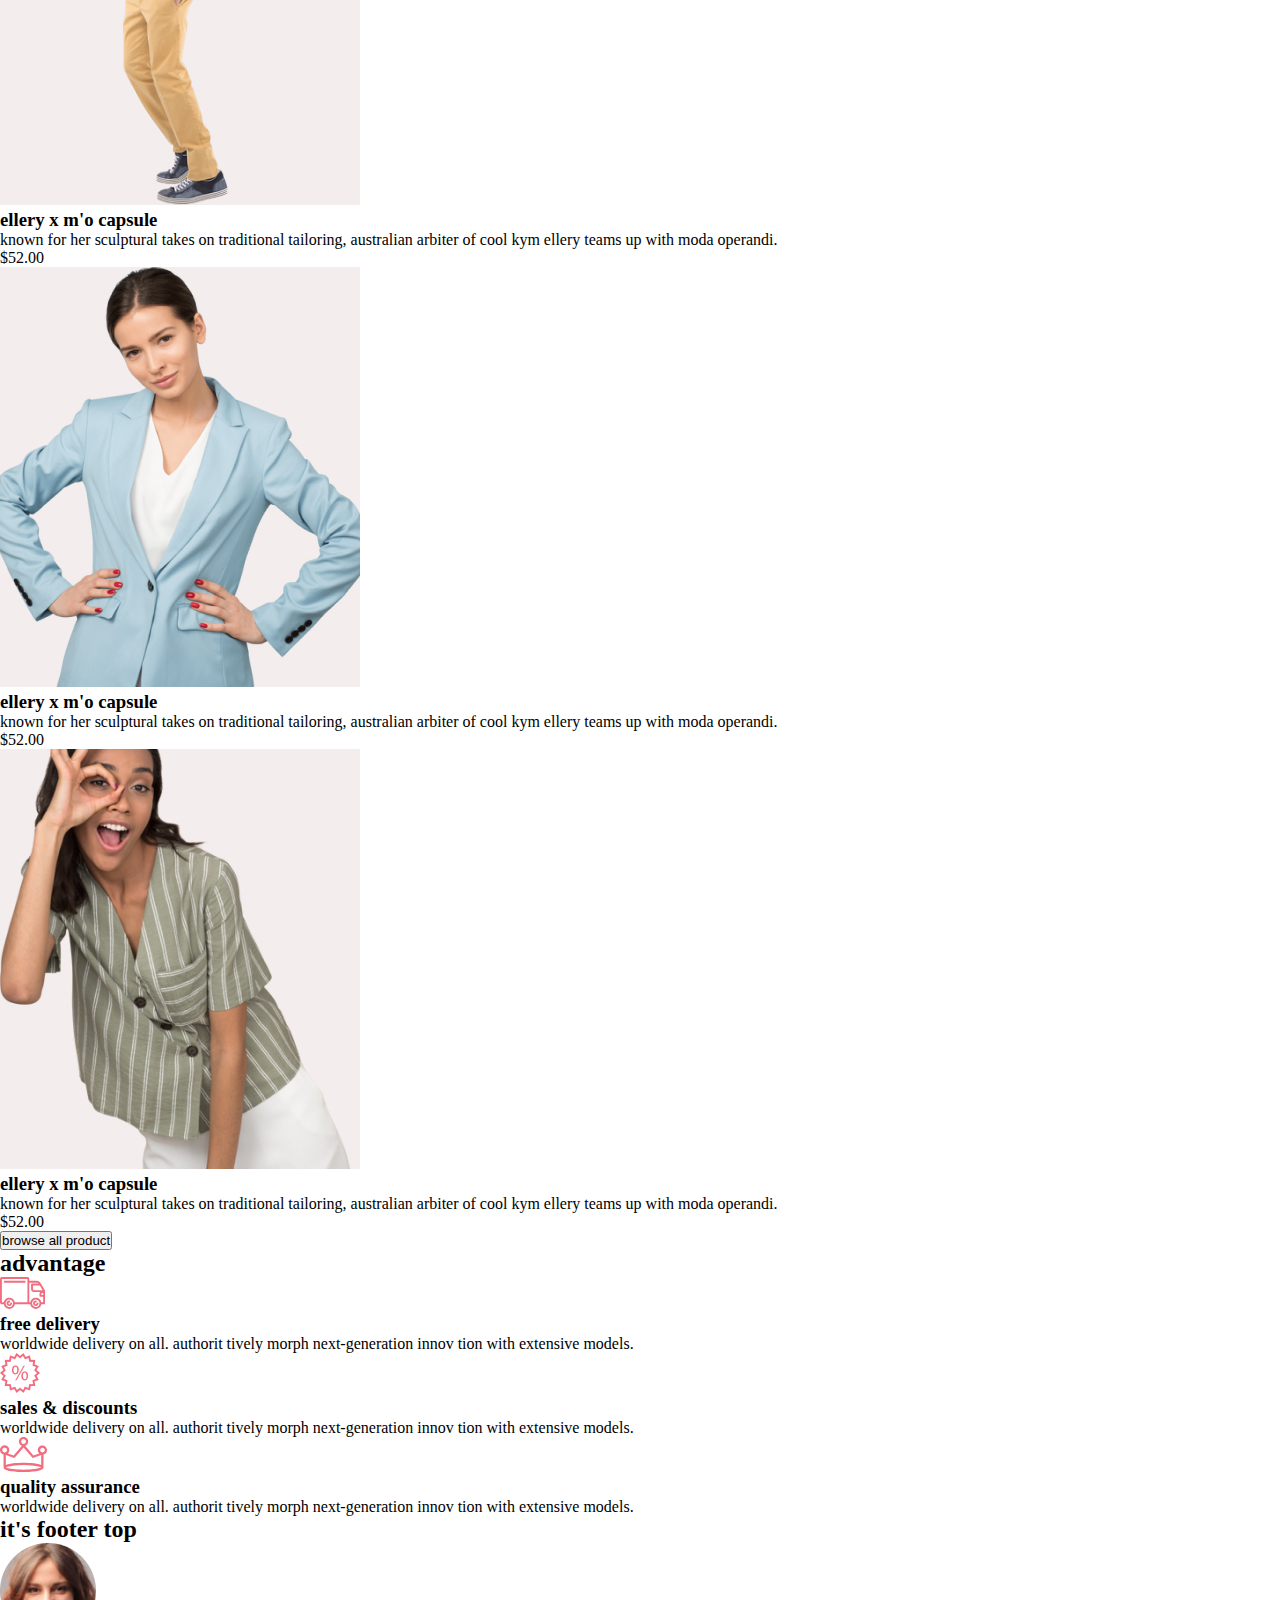
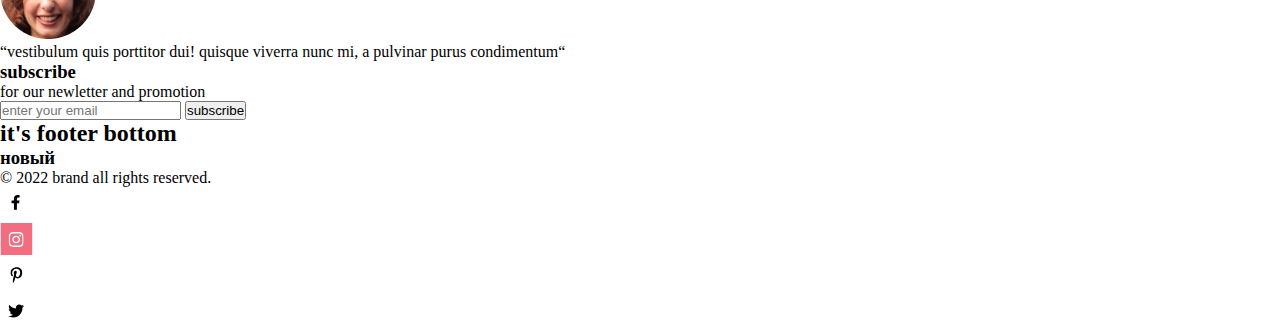
==== commit 830dadde: "новый" ====
--- a/lesson1-git/index.html
+++ b/lesson1-git/index.html
@@ -168,7 +168,8 @@
             </div>
         </section>
         <section>
-            <h2>iit's footer bottom</h2>
+            <h2>it's footer bottom</h2>
+            <h3>новый</h3>
             <p>© 2022  brand  all rights reserved.</p>
             <ul>
                 <li><a href="#"><img src="img/faccebook.svg" alt="facebook"></a></li>
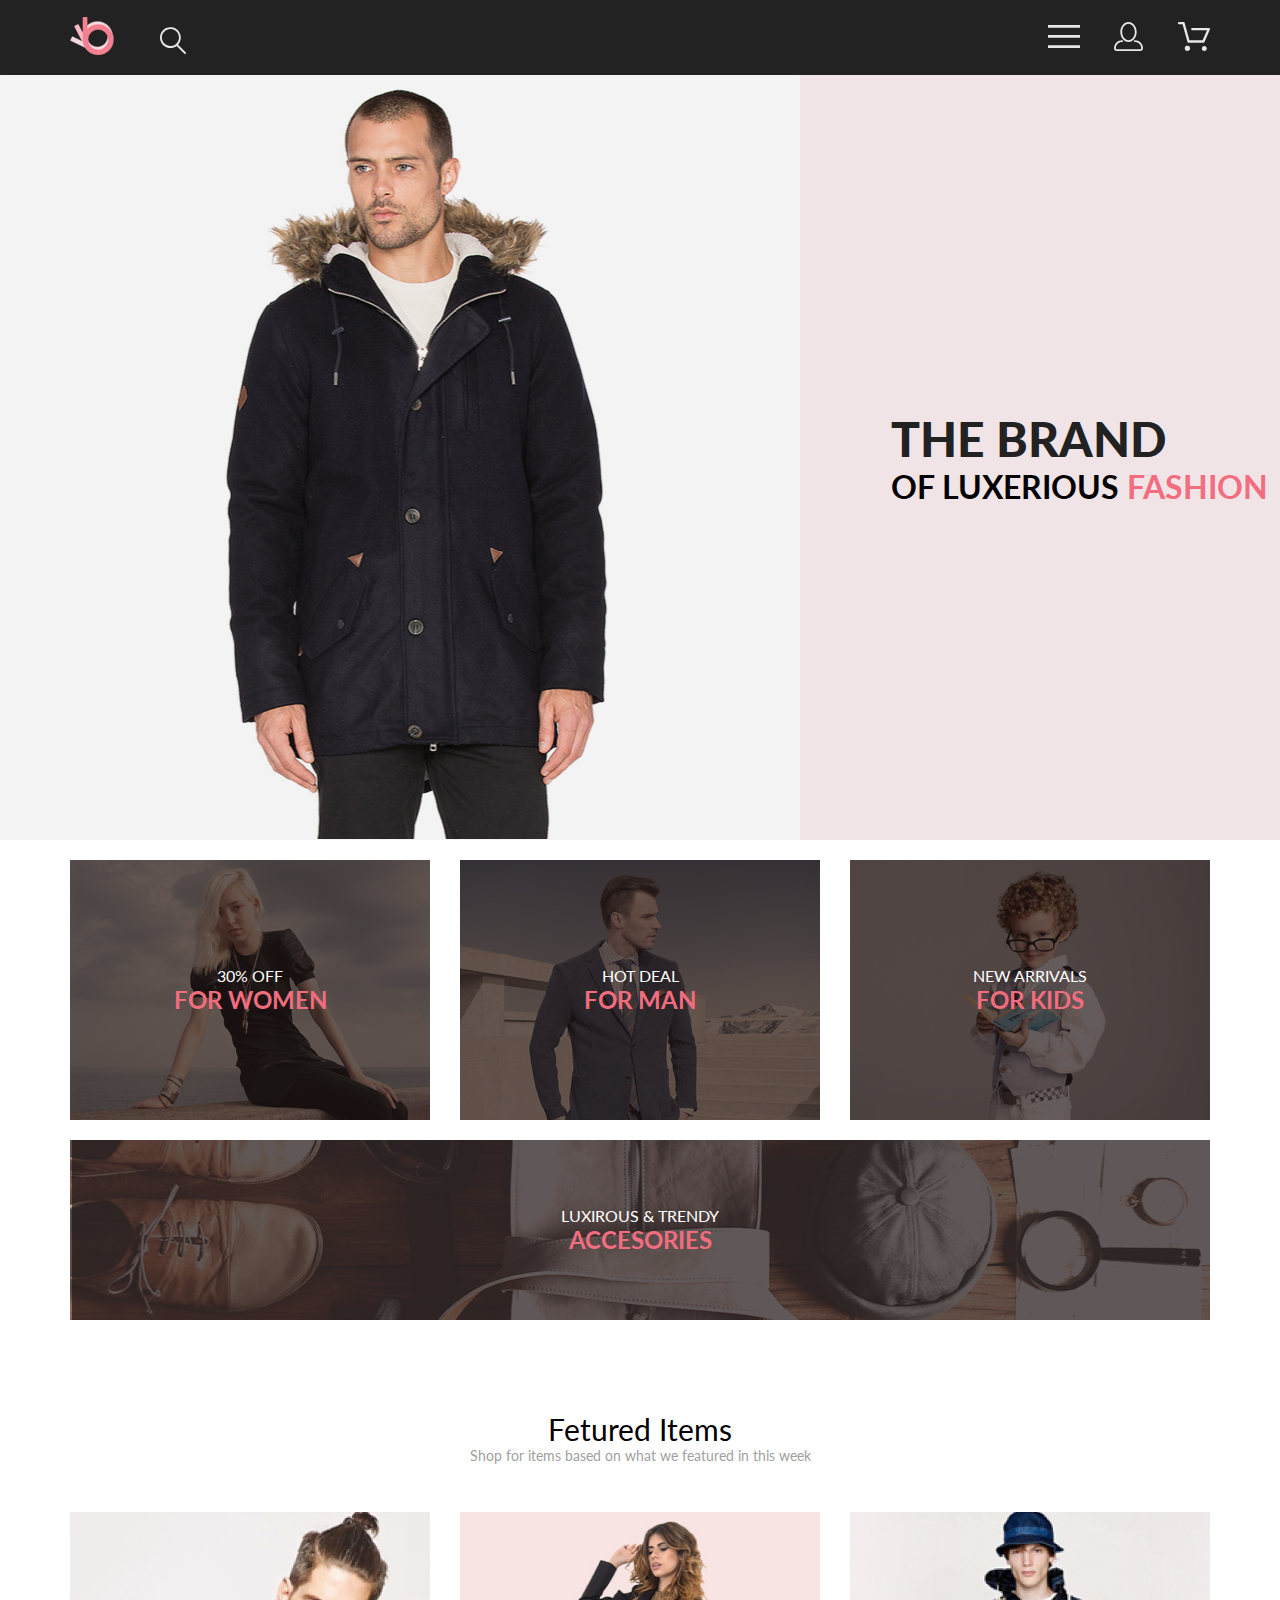
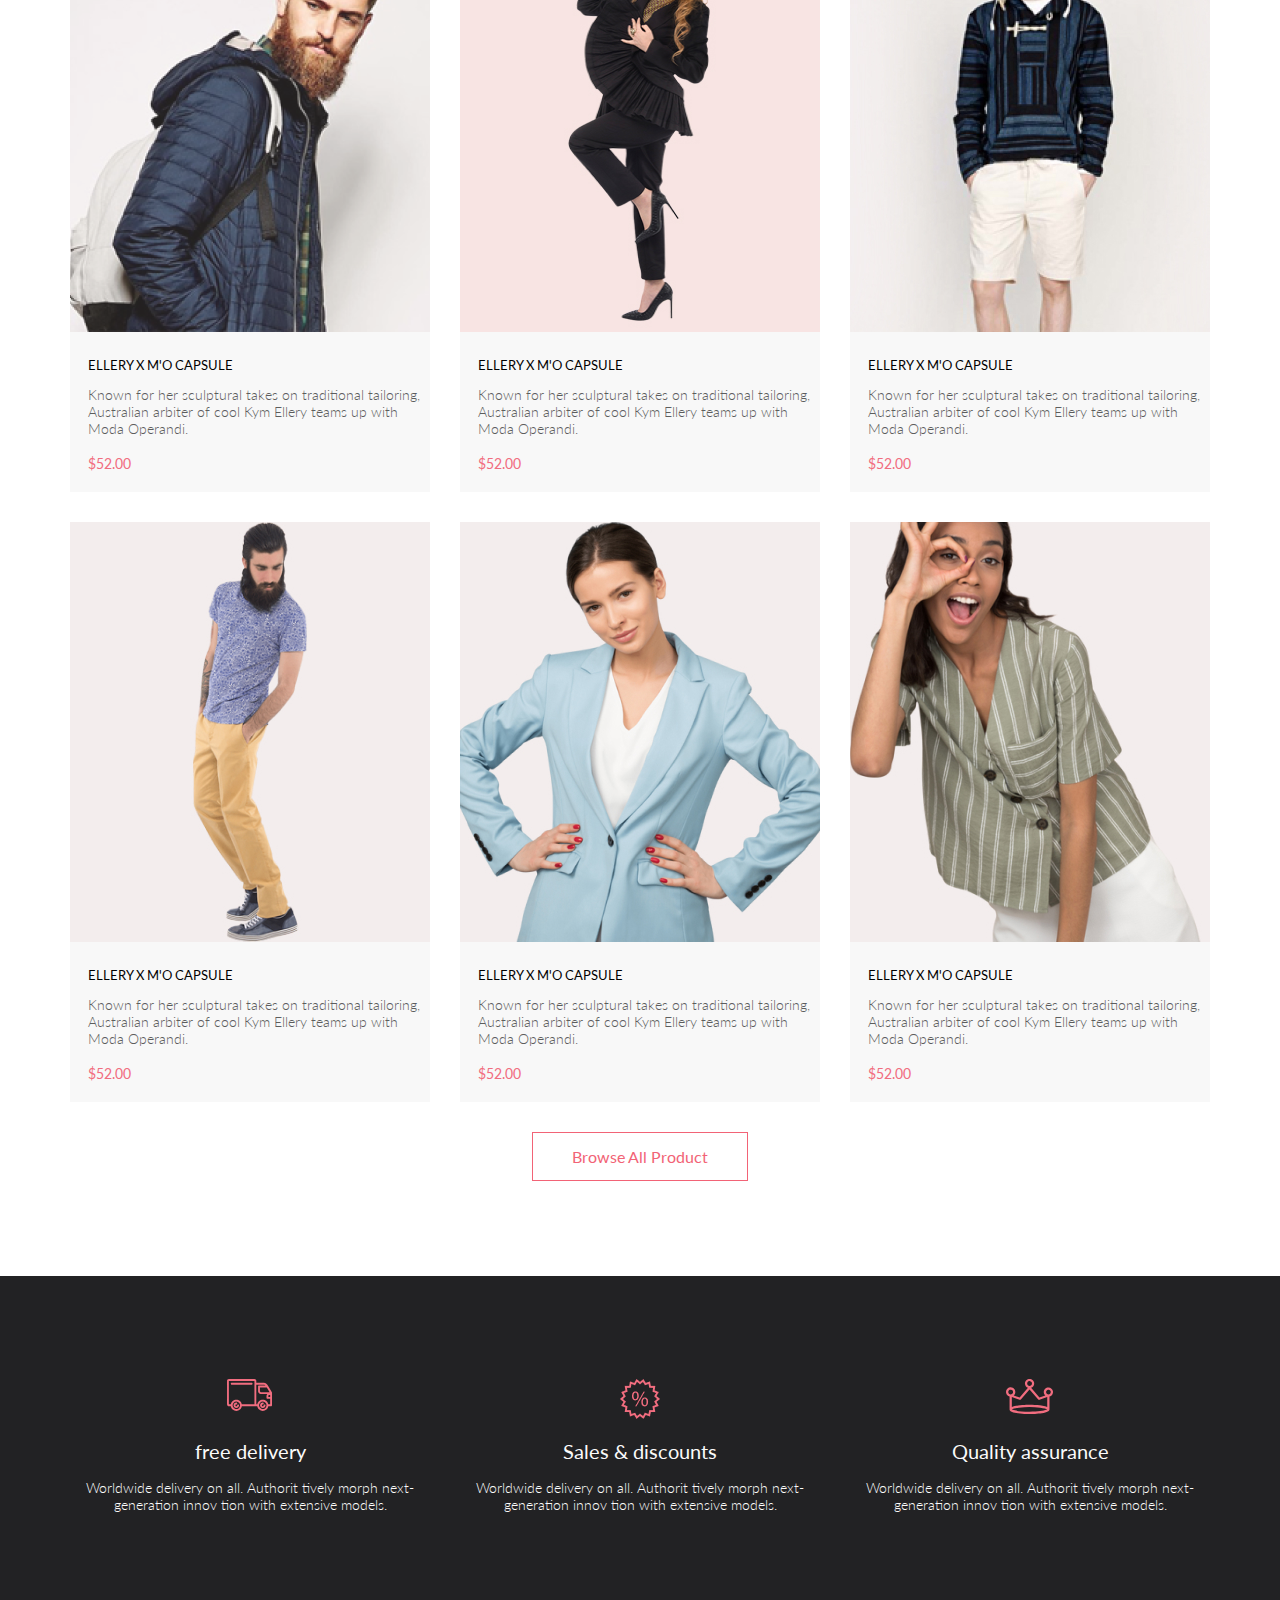
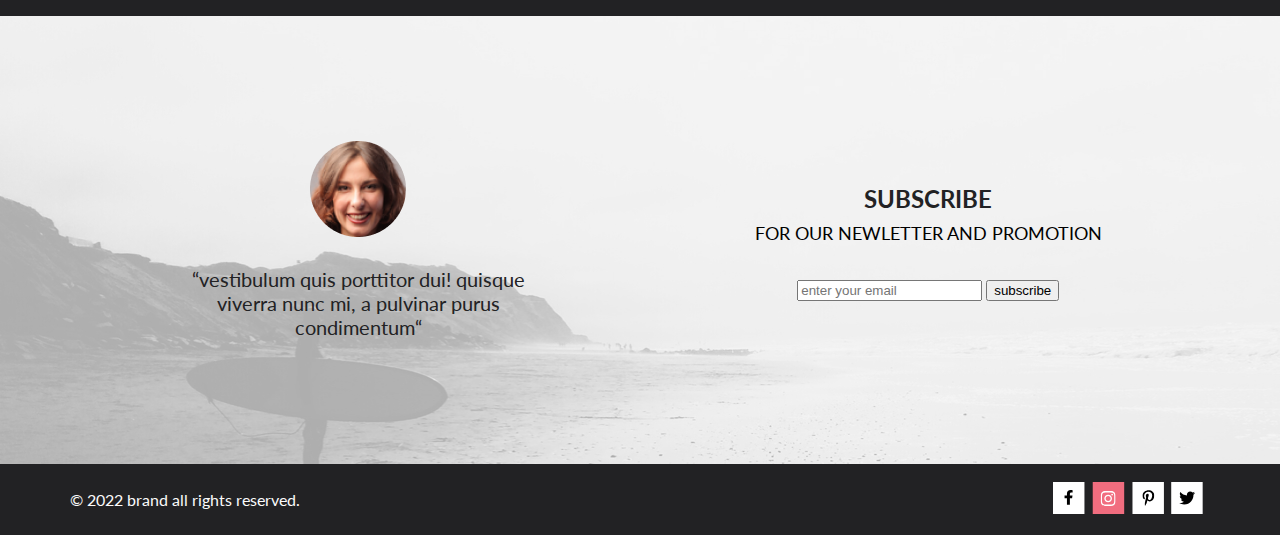
==== commit 50b65af1: "add css" ====
--- a/lesson1-git/index.html
+++ b/lesson1-git/index.html
@@ -5,178 +5,197 @@
     <meta http-equiv="x-ua-compatible" content="ie=edge">
     <meta name="viewport" content="width=device-width, initial-scale=1.0">
     <title>document</title>
+    <link rel="stylesheet" href="reset.css">
     <link rel="stylesheet" href="style.css">
+    <link rel="preconnect" href="https://fonts.googleapis.com">
+    <link rel="preconnect" href="https://fonts.gstatic.com" crossorigin>
+    <link href="https://fonts.googleapis.com/css2?family=Lato:ital,wght@0,300;0,400;0,700;1,400&display=swap" rel="stylesheet">
 </head>
 <body>
-    <header>
-
-        <img src="img/logo.svg" alt="logo">
-        <img src="img/search.svg" alt="lupa">
-        <ul>
-            <li>
-                <button><img src="img/burger.svg" alt="burger"></button>
-            </li>
-            <li>
-                <a href="#"><img src="img/peson.svg" alt="peson"></a>
-            </li>
-            <li>
-                <a href="#"><img src="img/basket.svg" alt=""></a>
-            </li>
-        </ul>
-        <nav>
-            <h2>menu</h2>
-            <ul></ul>
-            <li>
-                <h3>man</h3>
-                <ul>
-                    <li>accessories</li>
-                    <li>bags</li>
-                    <li>denim</li>
-                    <li>t-shirts</li>
-                </ul>
-            </li>
-            <li>
-                <h3>woman</h3>
-                <ul>
-                    <li>accessories</li>
-                    <li>bags</li>
-                    <li>denim</li>
-                    <li>t-shirts</li>
-                    <li>t-shirts</li>
-                </ul>
-            </li>
-            <li>
-                <h3>kids</h3>
-                <ul>
-                    <li>accessories</li>
-                    <li>bags</li>
-                    <li>denim</li>
-                    <li>t-shirts</li>
-                    <li>t-shirts</li>
-                    <li>t-shirts</li>
-                </ul>
-            </li>
-        </nav>
+    <header class="header">
+        <div class="container header__wrp">
+            <div class="header__container">
+                <img class="header__logo" src="img/logo.svg" alt="logo">
+                <img class="header__search-icon" src="img/search.svg" alt="lupa">
+            </div>
+            <ul class="header__menu-list">
+                <li>
+                    <button class="header__burger"><img class="header__burger-icon" src="img/burger.svg" alt="burger"></button>
+                </li>
+                <li>
+                    <a class="header__link" href="#"><img class="header__person-icon" src="img/peson.svg" alt="person"></a>
+                </li>
+                <li>
+                <a class="header__link" href="#"><img class="header__basket-icon" src="img/basket.svg" alt=""></a>
+                </li>
+            </ul>
+            <nav class="header__nav">
+                <h2 class="header__nav-title">menu</h2>
+                <ul class="header__nav-list">
+                <li class="header__nav-item nav-item">
+                    <h3 class="nav-item__title">man</h3>
+                    <ul class="nav-item__list">
+                        <li class="nav-item__item">accessories</li>
+                        <li class="nav-item__item">bags</li>
+                        <li class="nav-item__item">denim</li>
+                        <li class="nav-item__item">t-shirts</li>
+                    </ul>
+                </li>
+                <li>
+                    <h3>woman</h3>
+                    <ul>
+                        <li>accessories</li>
+                        <li>bags</li>
+                        <li>denim</li>
+                        <li>t-shirts</li>
+                        <li>t-shirts</li>
+                    </ul>
+                </li>
+                <li>
+                    <h3>kids</h3>
+                    <ul>
+                        <li>accessories</li>
+                        <li>bags</li>
+                        <li>denim</li>
+                        <li>t-shirts</li>
+                        <li>t-shirts</li>
+                        <li>t-shirts</li>
+                    </ul>
+                </li>
+            </nav>
+        </div>
     </header>
     <main>
-        <section>
-            <img src="img/main-man.png" alt="man">
-            <h1>the brand of luxerious fashion</h1>
-        </section>
-        <section>
-            <h2>sales</h2>
-            <ul>
-                <li>
-                    <p>30% off </p>
-                    <h3>for women</h3>
-                </li>
-                <li>
-                    <p>30% off </p>
-                    <h3>for women</h3>
-                </li>
-                <li>
-                    <p>30% off </p>
-                    <h3>for women</h3>
-                </li>
-                <li>
-                    <p>30% off </p>
-                    <h3>for women</h3>
-                </li>
-            </ul>
-        </section>
-        <section>
-            <h2>fetured items</h2>
-            <p>fetured items</p>
-            <ul>
-                <li> 
-                    <img src="img/card1.png" alt="card">
-                    <h3>ellery x m'o capsule</h3>
-                    <p>known for her sculptural takes on traditional tailoring, australian arbiter of cool kym ellery teams up with moda operandi.</p>
-                    <p>$52.00</p>
-                </li>
-                <li>
-                    <img src="img/card2.jpeg" alt="card2">
-                    <h3>ellery x m'o capsule</h3>
-                    <p>known for her sculptural takes on traditional tailoring, australian arbiter of cool kym ellery teams up with moda operandi.</p>
-                    <p>$52.00</p>
-                </li>
-                <li>
-                    <img src="img/card3.jpeg" alt="card">
-                    <h3>ellery x m'o capsule</h3>
-                    <p>known for her sculptural takes on traditional tailoring, australian arbiter of cool kym ellery teams up with moda operandi.</p>
-                    <p>$52.00</p>
-                </li>
-                <li>
-                    <img src="img/card4.jpeg" alt="card2">
-                    <h3>ellery x m'o capsule</h3>
-                    <p>known for her sculptural takes on traditional tailoring, australian arbiter of cool kym ellery teams up with moda operandi.</p>
-                    <p>$52.00</p>
-                </li>
-                <li>
-                    <img src="img/card5.jpeg" alt="card2">
-                    <h3>ellery x m'o capsule</h3>
-                    <p>known for her sculptural takes on traditional tailoring, australian arbiter of cool kym ellery teams up with moda operandi.</p>
-                    <p>$52.00</p>
-                </li>
-                <li>
-                    <img src="img/card6.jpeg" alt="card2">
-                    <h3>ellery x m'o capsule</h3>
-                    <p>known for her sculptural takes on traditional tailoring, australian arbiter of cool kym ellery teams up with moda operandi.</p>
-                    <p>$52.00</p>
-                </li>
-            </ul>
-            <button>browse all product</button>
-        </section>
-        <section>
-            <h2>advantage</h2>
-            <ul>
-                <li>
-                    <img src="img/car.svg" alt="car">
-                    <h3>free delivery</h3>
-                    <p>worldwide delivery on all. authorit tively morph next-generation innov tion with extensive models.
-                    </p>                    
-                </li>
-                <li>
-                    <img src="img/sale.png" alt="sale">
-                    <h3>sales & discounts</h3>
-                    <p>worldwide delivery on all. authorit tively morph next-generation innov tion with extensive models.
-                    </p>  
-                </li>
-                <li>
-                    <img src="img/crown.svg" alt="crown">
-                    <h3>quality assurance</h3>
-                    <p>worldwide delivery on all. authorit tively morph next-generation innov tion with extensive models.
-                    </p>  
-                </li>
-            </ul>
+        <section class="brand">
+            <img class="brand__img" src="img/main-man.png" alt="man">
+            <div class="brand__title-wrp">
+                <h1 class="brand__title">the brand</h1>
+                <p class="brand__title-text">of luxerious <span class="brand__title-text-color">fashion</span></p>
+            </div>
+        </section>
+        <section class="sales">
+            <h2 class="visually-hidden">sales</h2>
+            <div class="container">
+                <ul class="sales__list">
+                    <li class="sales__card sales__card--woman">
+                        <p class="sales__text">30% off </p>
+                        <h3 class="sales__title">for women</h3>
+                    </li>
+                    <li class="sales__card sales__card--man">
+                        <p class="sales__text">hot deal</p>
+                        <h3 class="sales__title">for man</h3>
+                    </li>
+                    <li class="sales__card sales__card--kid">
+                        <p class="sales__text">new arrivals</p>
+                        <h3 class="sales__title">for kids</h3>
+                    </li>
+                    <li class="sales__card sales__card--acces">
+                        <p class="sales__text">luxirous & trendy</p>
+                        <h3 class="sales__title">accesories</h3>
+                    </li>
+                </ul>
+            </div>
+        </section>
+        <section class="products">
+            <div class="container products__wrp">
+                <h2 class="products__title">Fetured Items</h2>
+                <p class="products__sub-title">Shop for items based on what we featured in this week</p>
+                <ul class="products__cardbox">
+                    <li class="products__card">
+                        <img class="products__card-img" src="img/card1.png" alt="card">
+                        <h3 class="products__card-title">ellery x m'o capsule</h3>
+                        <p class="products__card-text">Known for her sculptural takes on traditional tailoring, Australian arbiter of cool Kym Ellery teams up with Moda Operandi.</p>
+                        <p class="products__card-price">$52.00</p>
+                    </li>
+                    <li class="products__card">
+                        <img class="products__card-img" src="img/card2.jpeg" alt="card">
+                        <h3 class="products__card-title">ellery x m'o capsule</h3>
+                        <p class="products__card-text">Known for her sculptural takes on traditional tailoring, Australian arbiter of cool Kym Ellery teams up with Moda Operandi.</p>
+                        <p class="products__card-price">$52.00</p>
+                    </li>
+                    <li class="products__card">
+                        <img class="products__card-img" src="img/card3.jpeg" alt="card">
+                        <h3 class="products__card-title">ellery x m'o capsule</h3>
+                        <p class="products__card-text">Known for her sculptural takes on traditional tailoring, Australian arbiter of cool Kym Ellery teams up with Moda Operandi.</p>
+                        <p class="products__card-price">$52.00</p>
+                    </li>
+                    <li class="products__card">
+                        <img class="products__card-img" src="img/card4.jpeg" alt="card">
+                        <h3 class="products__card-title">ellery x m'o capsule</h3>
+                        <p class="products__card-text">Known for her sculptural takes on traditional tailoring, Australian arbiter of cool Kym Ellery teams up with Moda Operandi.</p>
+                        <p class="products__card-price">$52.00</p>
+                    </li>
+                    <li class="products__card">
+                        <img class="products__card-img" src="img/card5.jpeg" alt="card">
+                        <h3 class="products__card-title">ellery x m'o capsule</h3>
+                        <p class="products__card-text">Known for her sculptural takes on traditional tailoring, Australian arbiter of cool Kym Ellery teams up with Moda Operandi.</p>
+                        <p class="products__card-price">$52.00</p>
+                    </li>
+                    <li class="products__card">
+                        <img class="products__card-img" src="img/card6.jpeg" alt="card">
+                        <h3 class="products__card-title">ellery x m'o capsule</h3>
+                        <p class="products__card-text">Known for her sculptural takes on traditional tailoring, Australian arbiter of cool Kym Ellery teams up with Moda Operandi.</p>
+                        <p class="products__card-price">$52.00</p>
+                    </li>
+                </ul>
+                <button class="products__button">Browse All Product</button>
+            </div>
+        </section>
+        <section class="advantage">
+            <h2 class="visually-hidden">advantage</h2>
+            <div class="container">
+                <ul class="advantage__list">
+                    <li class="advantage__item">
+                        <img class="advantage__img advantage__img--car" src="img/car.svg" alt="car">
+                        <h3 class="advantage__title">free delivery</h3>
+                        <p class="advantage__text">Worldwide delivery on all. Authorit tively morph next-generation innov tion with extensive models.
+                        </p>                    
+                    </li>
+                    <li class="advantage__item">
+                        <img class="advantage__img" src="img/sale.png" alt="sale">
+                        <h3 class="advantage__title">Sales & discounts</h3>
+                        <p class="advantage__text">Worldwide delivery on all. Authorit tively morph next-generation innov tion with extensive models.
+                        </p>  
+                    </li>
+                    <li class="advantage__item">
+                        <img class="advantage__img advantage__img--crown" src="img/crown.svg" alt="crown">
+                        <h3 class="advantage__title">Quality assurance</h3>
+                        <p class="advantage__text">Worldwide delivery on all. Authorit tively morph next-generation innov tion with extensive models.
+                        </p>  
+                    </li>
+                </ul>
+            </div>
         </section>
     </main>
     <footer>
-        <section>
-            <h2>it's footer top</h2>
-            <aside>
-                <img src="img/photo-logo.png" alt="photo">
-                <p>“vestibulum quis porttitor dui! quisque viverra nunc mi, a pulvinar purus condimentum“</p>
-            </aside>
-            <div class="form">
-                <h3>subscribe</h3>
-                <p>for our newletter and promotion</p>
-                <form action="#">
+        <section class="footer__top">
+            <div class="container footer__top-wrp">
+                <h2 class="visually-hidden">it's footer top</h2>
+                <aside class="footer__top-comment">
+                    <img class="footer__top-img" src="img/photo-logo.png" alt="photo">
+                    <p class="footer__top-text">“vestibulum quis porttitor dui! quisque viverra nunc mi, a pulvinar purus condimentum“</p>
+                </aside>
+                <div class="form">
+                    <h3 class="form__title">subscribe</h3>
+                    <p class="form__text">for our newletter and promotion</p>
+                    <form action="#">
                     <input type="email" name="" placeholder="enter your email">
                     <input type="submit" name="" placeholder="" value="subscribe">
-                </form>
-            </div>
-        </section>
-        <section>
-            <h2>it's footer bottom</h2>
-            <h3>новый</h3>
-            <p>© 2022  brand  all rights reserved.</p>
-            <ul>
-                <li><a href="#"><img src="img/faccebook.svg" alt="facebook"></a></li>
-                <li><a href="#"><img src="img/inst.svg" alt="inst"></a></li>
-                <li><a href="#"><img src="img/pint.svg" alt="pint"></a></li>
-                <li><a href="#"><img src="img/twit.svg" alt="twit"></a></li>
+                    </form>
+                </div>
+            </div>
+        </section>
+        <section class="footer__bottom">
+            <div class="container footer__bottom-wrp">
+                <h2 class="visually-hidden">it's footer bottom</h2>
+                <p class="footer__bottom-text">© 2022  brand  all rights reserved.</p>
+                <ul class="footer__bottom-social">
+                    <li class="footer__bottom-icon"><a href="#"><img src="img/faccebook.svg" alt="facebook"></a></li>
+                    <li class="footer__bottom-icon"><a href="#"><img src="img/inst.svg" alt="inst"></a></li>
+                    <li class="footer__bottom-icon"><a href="#"><img src="img/pint.svg" alt="pint"></a></li>
+                    <li class="footer__bottom-icon"><a href="#"><img src="img/twit.svg" alt="twit"></a></li>
             </ul>
+            </div>
         </section>
     </footer>
 </body>
--- a/lesson1-git/style.css
+++ b/lesson1-git/style.css
@@ -1,9 +1,446 @@
-* {
-  margin: 0;
+body {
+  font-family: 'Lato', sans-serif;
+  font-size: 14px;
+  line-height: 17px;
+  font-style: normal;
+  font-weight: 400;
+}
+
+.visually-hidden {
+  position: absolute;
+  white-space: nowrap;
+  width: 1px;
+  height: 1px;
+  overflow: hidden;
+  border: 0;
   padding: 0;
-}
-
-li {
-  list-style-type: none;
+  clip: rect(0 0 0 0);
+  -webkit-clip-path: inset(50%);
+          clip-path: inset(50%);
+  margin: -1px;
+}
+
+.container {
+  max-width: 1140px;
+  margin: 0 auto;
+}
+
+.header {
+  background-color: #222222;
+}
+
+.header__wrp {
+  display: -webkit-box;
+  display: -ms-flexbox;
+  display: flex;
+  min-height: 75px;
+  -webkit-box-align: center;
+      -ms-flex-align: center;
+          align-items: center;
+  -webkit-box-pack: justify;
+      -ms-flex-pack: justify;
+          justify-content: space-between;
+}
+
+.header__logo {
+  margin-right: 41px;
+}
+
+.header__menu-list {
+  display: -webkit-box;
+  display: -ms-flexbox;
+  display: flex;
+  -webkit-box-align: center;
+      -ms-flex-align: center;
+          align-items: center;
+}
+
+.header__burger {
+  background-color: transparent;
+  border: none;
+}
+
+.header__link {
+  margin-left: 34px;
+}
+
+.header__nav {
+  display: none;
+}
+
+.brand {
+  display: -webkit-box;
+  display: -ms-flexbox;
+  display: flex;
+  margin-bottom: 20px;
+}
+
+.brand__img {
+  width: 800px;
+  height: 765px;
+}
+
+.brand__title-wrp {
+  -webkit-box-flex: 1;
+      -ms-flex-positive: 1;
+          flex-grow: 1;
+  background-color: #F1E4E6;
+  display: -webkit-box;
+  display: -ms-flexbox;
+  display: flex;
+  -webkit-box-orient: vertical;
+  -webkit-box-direction: normal;
+      -ms-flex-direction: column;
+          flex-direction: column;
+  -webkit-box-pack: center;
+      -ms-flex-pack: center;
+          justify-content: center;
+  padding-left: 91px;
+  -webkit-box-sizing: border-box;
+          box-sizing: border-box;
+}
+
+.brand__title {
+  font-weight: 900;
+  font-size: 48px;
+  line-height: 58px;
+  color: #222222;
+  text-transform: uppercase;
+}
+
+.brand__title-text {
+  font-weight: 700;
+  font-size: 32px;
+  line-height: 38px;
+  text-transform: uppercase;
+}
+
+.brand__title-text-color {
+  color: #F16D7F;
+}
+
+.sales {
+  margin-bottom: 91px;
+}
+
+.sales .sales__list {
+  display: -webkit-box;
+  display: -ms-flexbox;
+  display: flex;
+  -webkit-box-pack: justify;
+      -ms-flex-pack: justify;
+          justify-content: space-between;
+  -ms-flex-wrap: wrap;
+      flex-wrap: wrap;
+}
+
+.sales .sales__list .sales__card {
+  width: 360px;
+  height: 260px;
+  background-color: #ccc;
+  display: -webkit-box;
+  display: -ms-flexbox;
+  display: flex;
+  -webkit-box-align: center;
+      -ms-flex-align: center;
+          align-items: center;
+  -webkit-box-pack: center;
+      -ms-flex-pack: center;
+          justify-content: center;
+  -webkit-box-orient: vertical;
+  -webkit-box-direction: normal;
+      -ms-flex-direction: column;
+          flex-direction: column;
+}
+
+.sales .sales__list .sales__card--woman {
+  background-image: url(img/for-women.jpeg);
+}
+
+.sales .sales__list .sales__card--man {
+  background-image: url(img/for-man.jpeg);
+}
+
+.sales .sales__list .sales__card--kid {
+  background-image: url(img/for-kid.jpeg);
+}
+
+.sales .sales__list .sales__card--acces {
+  background-image: url(img/accesosries.png);
+  width: 100%;
+  height: 180px;
+  margin-top: 20px;
+}
+
+.sales .sales__list .sales__text {
+  font-size: 16px;
+  line-height: 19px;
+  text-align: center;
+  color: #FFFFFF;
+  text-transform: uppercase;
+}
+
+.sales .sales__list .sales__title {
+  weight: 700;
+  font-size: 24px;
+  line-height: 29px;
+  text-align: center;
+  color: #F16D7F;
+  text-transform: uppercase;
+}
+
+.products {
+  margin-bottom: 95px;
+}
+
+.products__wrp {
+  display: -webkit-box;
+  display: -ms-flexbox;
+  display: flex;
+  -webkit-box-orient: vertical;
+  -webkit-box-direction: normal;
+      -ms-flex-direction: column;
+          flex-direction: column;
+  -webkit-box-align: center;
+      -ms-flex-align: center;
+          align-items: center;
+}
+
+.products__title {
+  text-align: center;
+  font-size: 30px;
+  line-height: 36px;
+  font-weight: 400;
+}
+
+.products__sub-title {
+  color: #9F9F9F;
+  text-align: center;
+  margin-bottom: 48px;
+}
+
+.products__cardbox {
+  display: -webkit-box;
+  display: -ms-flexbox;
+  display: flex;
+  -webkit-box-pack: justify;
+      -ms-flex-pack: justify;
+          justify-content: space-between;
+  -ms-flex-wrap: wrap;
+      flex-wrap: wrap;
+}
+
+.products__card {
+  display: -webkit-box;
+  display: -ms-flexbox;
+  display: flex;
+  -webkit-box-orient: vertical;
+  -webkit-box-direction: normal;
+      -ms-flex-direction: column;
+          flex-direction: column;
+  width: 360px;
+  background: #F8F8F8;
+  margin-bottom: 30px;
+}
+
+.products__card-img {
+  margin-bottom: 25px;
+}
+
+.products__card-title {
+  font-weight: 400;
+  font-size: 13px;
+  line-height: 16px;
+  margin-bottom: 13px;
+  text-transform: uppercase;
+  margin-left: 18px;
+}
+
+.products__card-text {
+  color: #5D5D5D;
+  font-weight: 300;
+  margin-bottom: 18px;
+  margin-left: 18px;
+}
+
+.products__card-price {
+  color: #F16D7F;
+  margin-left: 18px;
+  margin-bottom: 20px;
+}
+
+.products__button {
+  font-weight: 400;
+  font-size: 16px;
+  line-height: 19px;
+  color: #F26376;
+  border: 1px solid #F26376;
+  padding: 14px 39px;
+}
+
+.advantage {
+  background-color: #222224;
+  padding: 103px 0;
+}
+
+.advantage__list {
+  display: -webkit-box;
+  display: -ms-flexbox;
+  display: flex;
+  -webkit-box-pack: justify;
+      -ms-flex-pack: justify;
+          justify-content: space-between;
+}
+
+.advantage__item {
+  width: 360px;
+  display: -webkit-box;
+  display: -ms-flexbox;
+  display: flex;
+  -webkit-box-orient: vertical;
+  -webkit-box-direction: normal;
+      -ms-flex-direction: column;
+          flex-direction: column;
+  -webkit-box-align: center;
+      -ms-flex-align: center;
+          align-items: center;
+}
+
+.advantage__img {
+  margin-bottom: 20px;
+}
+
+.advantage__img--car {
+  margin-bottom: 28px;
+}
+
+.advantage__img--crown {
+  margin-bottom: 25px;
+}
+
+.advantage__title {
+  font-size: 20px;
+  line-height: 24px;
+  color: #FBFBFB;
+  font-weight: 400;
+  text-align: center;
+  margin-bottom: 16px;
+}
+
+.advantage__text {
+  color: #FBFBFB;
+  text-align: center;
+  font-weight: 300;
+}
+
+.footer__top {
+  background-image: url(img/bcg-footer.jpeg);
+  min-height: 448px;
+  display: -webkit-box;
+  display: -ms-flexbox;
+  display: flex;
+}
+
+.footer__top .footer__top-wrp {
+  display: -webkit-box;
+  display: -ms-flexbox;
+  display: flex;
+  -webkit-box-flex: 1;
+      -ms-flex-positive: 1;
+          flex-grow: 1;
+  -webkit-box-align: center;
+      -ms-flex-align: center;
+          align-items: center;
+  -ms-flex-pack: distribute;
+      justify-content: space-around;
+}
+
+.footer__top .footer__top-comment {
+  display: -webkit-box;
+  display: -ms-flexbox;
+  display: flex;
+  -webkit-box-orient: vertical;
+  -webkit-box-direction: normal;
+      -ms-flex-direction: column;
+          flex-direction: column;
+  -webkit-box-align: center;
+      -ms-flex-align: center;
+          align-items: center;
+  width: 360px;
+}
+
+.footer__top .footer__top-img {
+  width: 96px;
+  margin-bottom: 30px;
+}
+
+.footer__top .footer__top-text {
+  font-size: 20px;
+  line-height: 24px;
+  text-align: center;
+  color: #222224;
+}
+
+.form {
+  display: -webkit-box;
+  display: -ms-flexbox;
+  display: flex;
+  -webkit-box-orient: vertical;
+  -webkit-box-direction: normal;
+      -ms-flex-direction: column;
+          flex-direction: column;
+  -webkit-box-align: center;
+      -ms-flex-align: center;
+          align-items: center;
+}
+
+.form .form__title {
+  font-weight: 700;
+  font-size: 24px;
+  line-height: 38px;
+  text-align: center;
+  color: #222224;
+  text-transform: uppercase;
+}
+
+.form .form__text {
+  font-size: 18px;
+  line-height: 30px;
+  text-transform: uppercase;
+  text-align: center;
+  margin-bottom: 32px;
+}
+
+.footer__bottom {
+  background-color: #222224;
+}
+
+.footer__bottom .footer__bottom-wrp {
+  display: -webkit-box;
+  display: -ms-flexbox;
+  display: flex;
+  -webkit-box-pack: justify;
+      -ms-flex-pack: justify;
+          justify-content: space-between;
+  -webkit-box-align: center;
+      -ms-flex-align: center;
+          align-items: center;
+  min-height: 71px;
+}
+
+.footer__bottom .footer__bottom-wrp .footer__bottom-text {
+  font-size: 16px;
+  line-height: 19px;
+  color: #FBFBFB;
+}
+
+.footer__bottom .footer__bottom-wrp .footer__bottom-social {
+  display: -webkit-box;
+  display: -ms-flexbox;
+  display: flex;
+}
+
+.footer__bottom .footer__bottom-wrp .footer__bottom-icon {
+  margin-right: 7px;
 }
 /*# sourceMappingURL=style.css.map */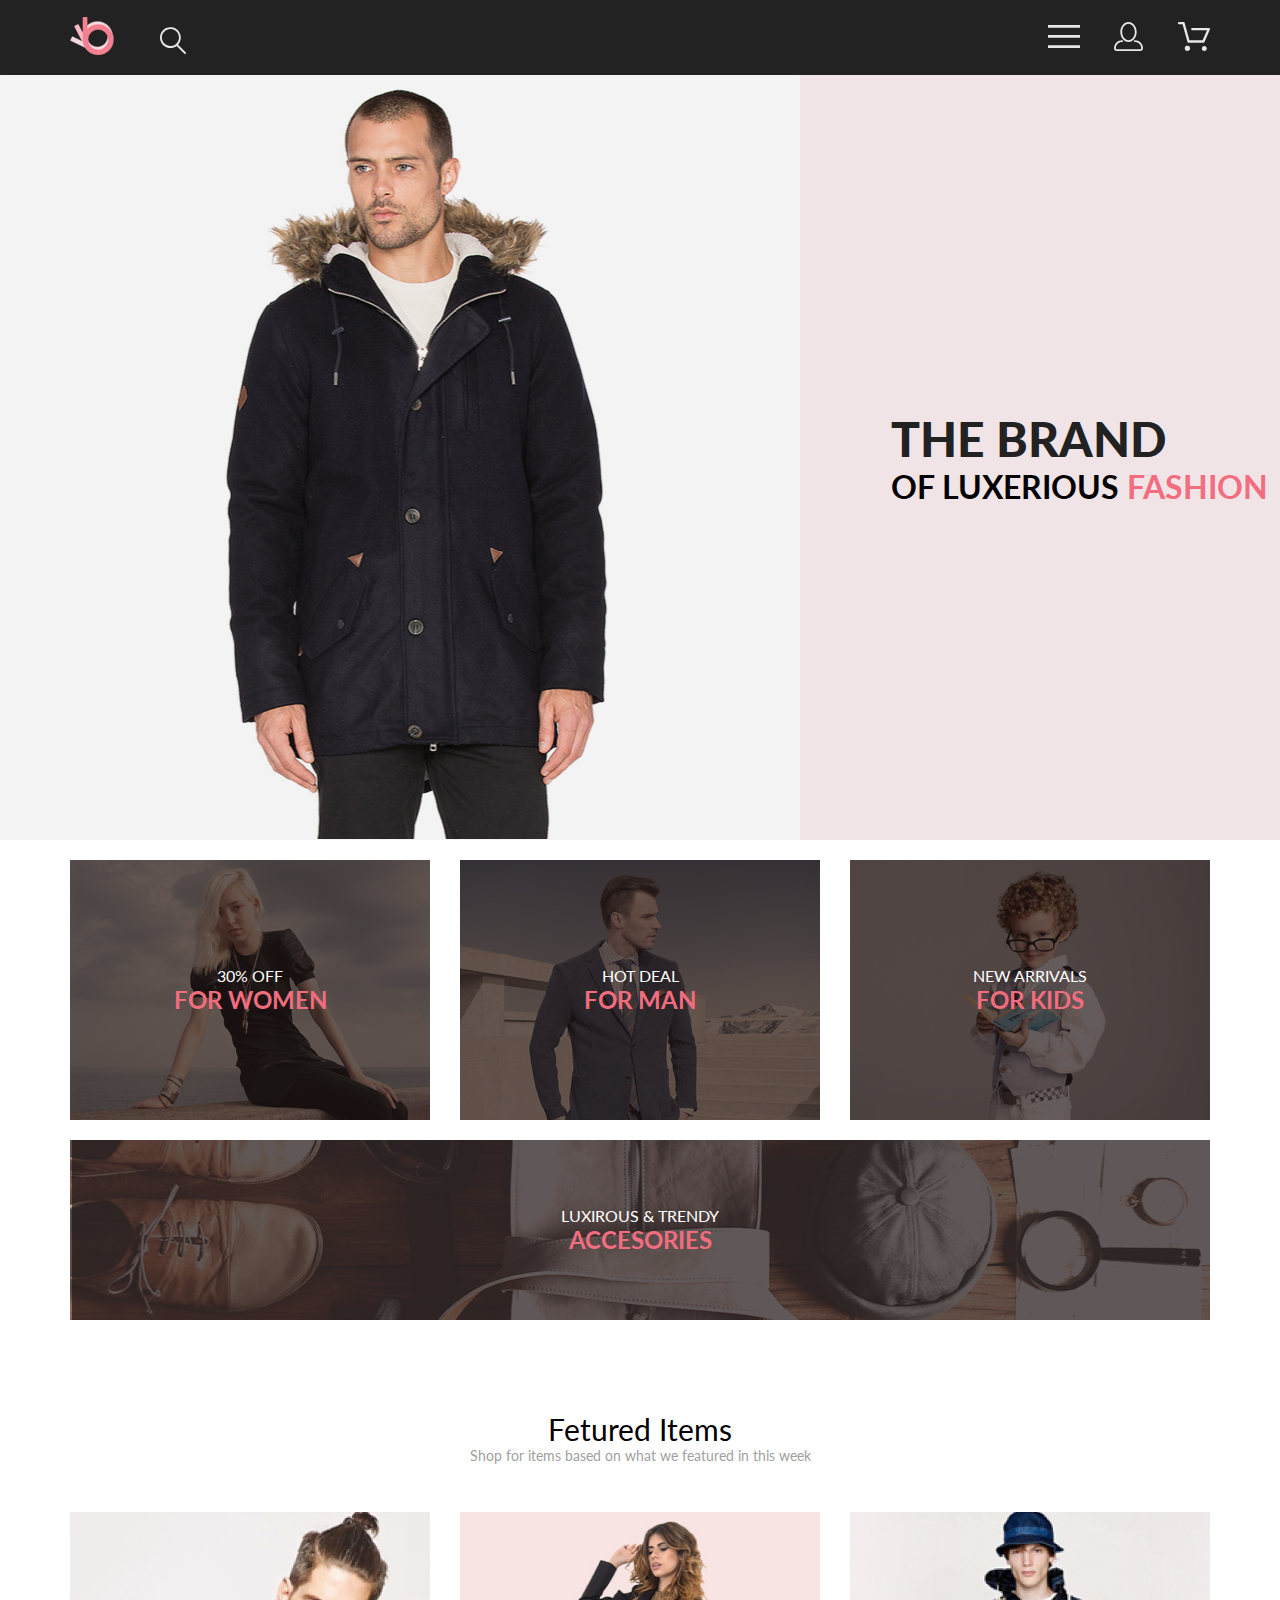
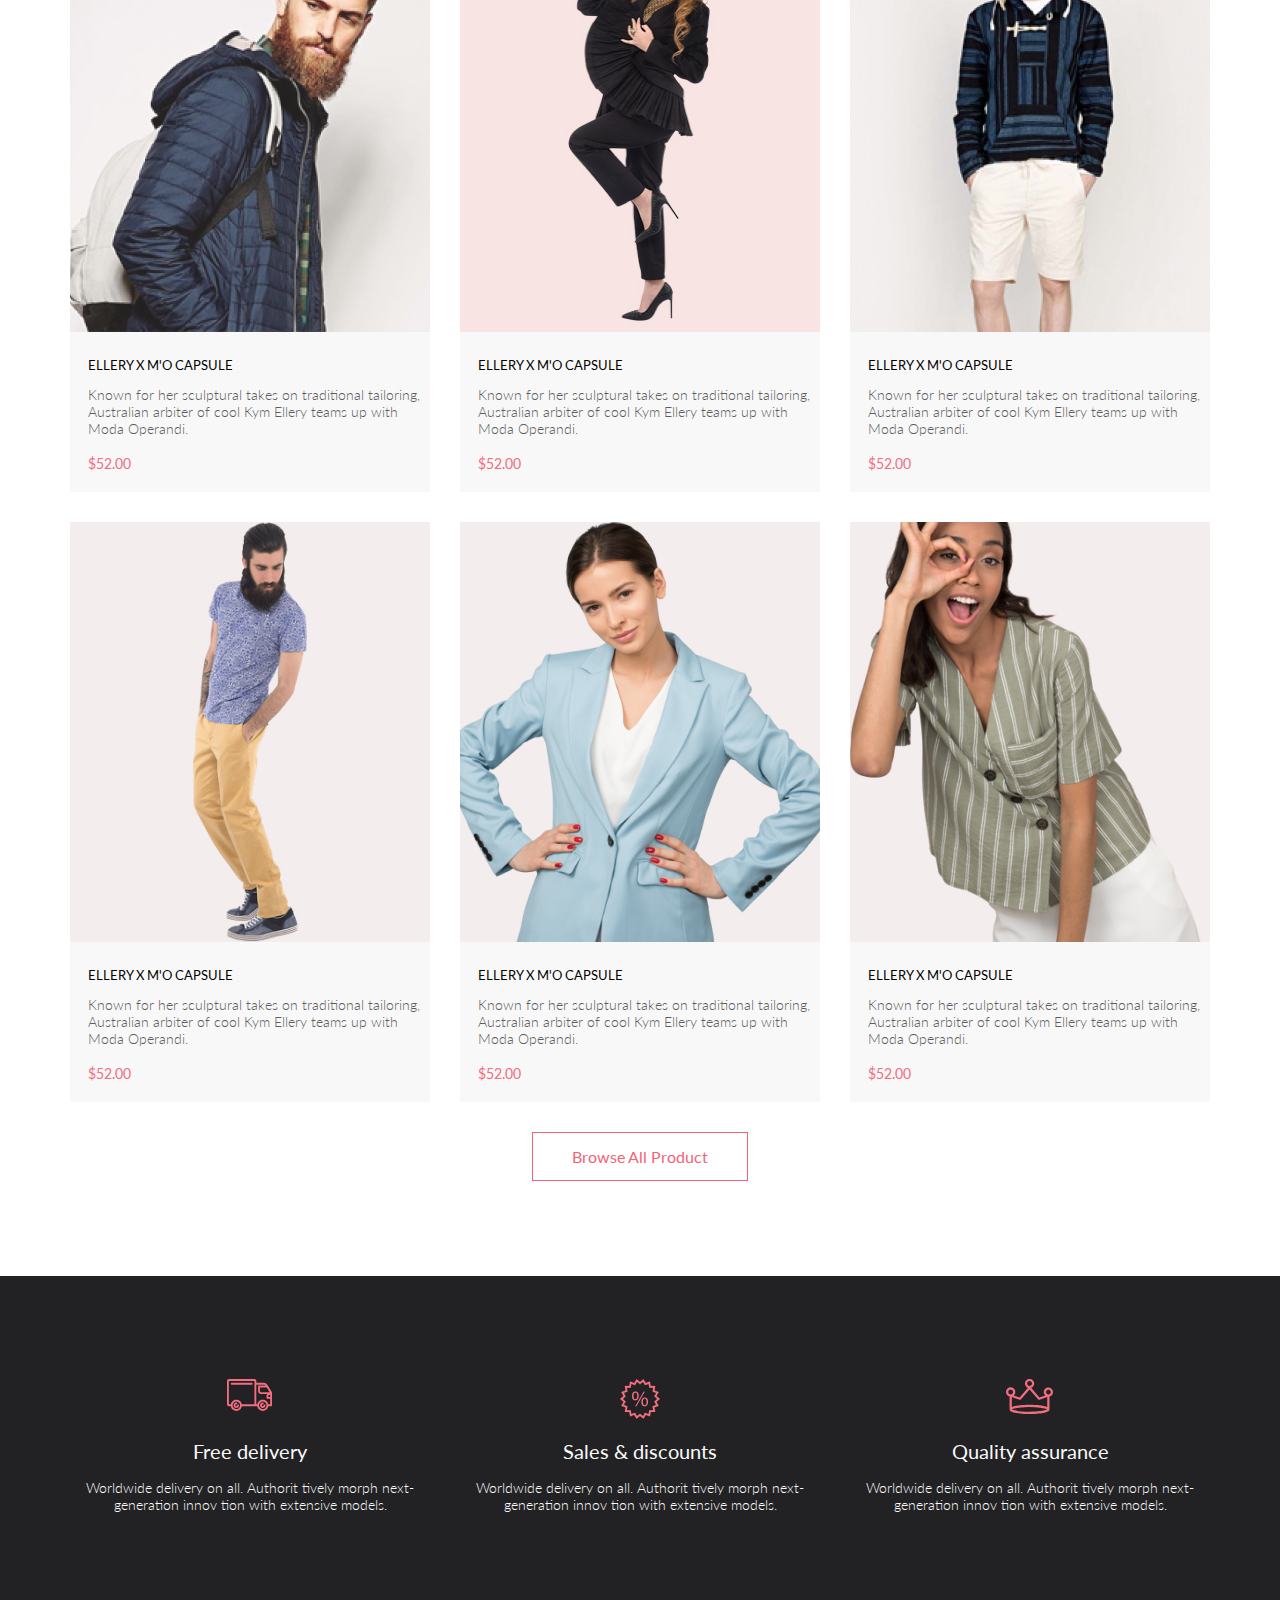
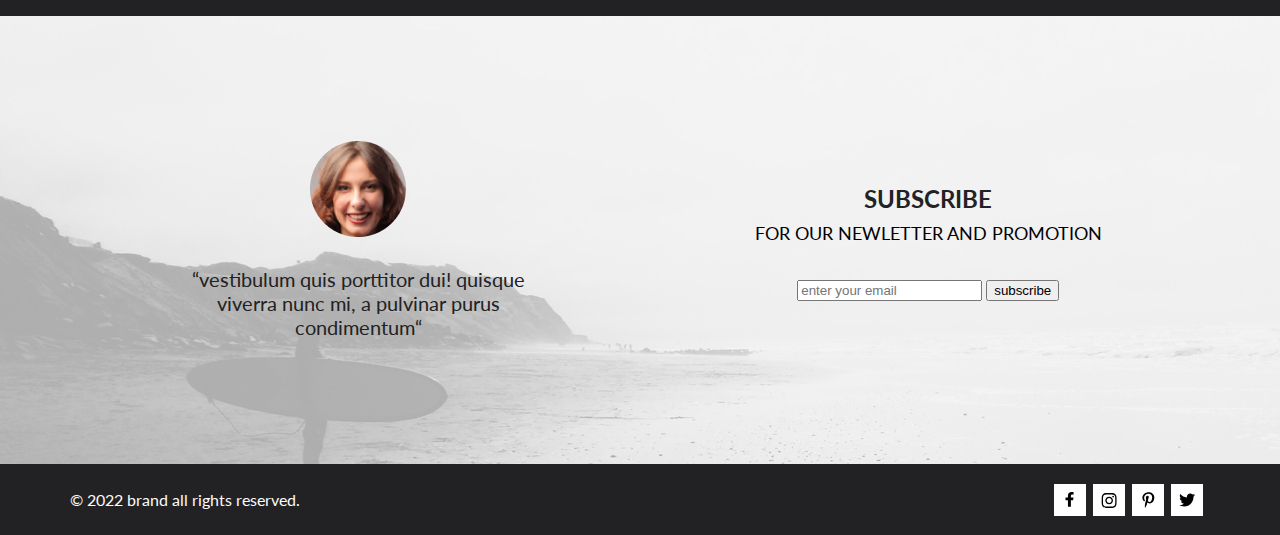
==== commit 4c3edd53: "All effect hover for index" ====
--- a/lesson1-git/index.html
+++ b/lesson1-git/index.html
@@ -16,17 +16,33 @@
         <div class="container header__wrp">
             <div class="header__container">
                 <img class="header__logo" src="img/logo.svg" alt="logo">
-                <img class="header__search-icon" src="img/search.svg" alt="lupa">
+                <button class="header__search hover__button">
+                    <svg class="header__icon hover__icon" xmlns="http://www.w3.org/2000/svg" width="27" height="28" viewBox="0 0 27 28" fill="">
+                    <path d="M19.0596 17.6259C20.6713 15.8658 21.6282 13.6048 21.7698 11.2225C21.9113 8.84018 21.2288 6.48173 19.8369 4.54318C18.445 2.60463 16.4285 1.20404 14.126 0.576619C11.8234 -0.0508009 9.3751 0.13316 7.19217 1.09761C5.00923 2.06205 3.22463 3.74825 2.13804 5.87302C1.05145 7.9978 0.729054 10.4318 1.225 12.7661C1.72094 15.1005 3.00501 17.1932 4.86158 18.6927C6.71814 20.1922 9.03413 21.0072 11.4206 21.0009C13.673 21.004 15.8645 20.27 17.6606 18.9109L25.4086 26.7179C25.4941 26.807 25.5965 26.8781 25.7099 26.927C25.8232 26.9759 25.9452 27.0017 26.0686 27.0029C26.1923 27.0033 26.3148 26.9782 26.4283 26.9292C26.5419 26.8801 26.6441 26.8082 26.7286 26.7179C26.9025 26.537 26.9997 26.2958 26.9997 26.0449C26.9997 25.794 26.9025 25.5528 26.7286 25.3719L19.0596 17.6259ZM2.88662 10.5009C2.89946 8.81563 3.41094 7.17187 4.35659 5.77685C5.30224 4.38183 6.63972 3.29801 8.20044 2.662C9.76115 2.02599 11.4752 1.86627 13.1266 2.20298C14.7779 2.53969 16.2926 3.35775 17.4797 4.55404C18.6668 5.75033 19.4732 7.27129 19.7972 8.92519C20.1212 10.5791 19.9483 12.2919 19.3002 13.8476C18.6522 15.4034 17.5581 16.7325 16.1559 17.6674C14.7536 18.6023 13.1059 19.1011 11.4206 19.1009C9.14916 19.0901 6.97482 18.1784 5.37484 16.566C3.77486 14.9537 2.87998 12.7724 2.88662 10.5009Z" />
+                    </svg>
+                </button>    
             </div>
             <ul class="header__menu-list">
                 <li>
-                    <button class="header__burger"><img class="header__burger-icon" src="img/burger.svg" alt="burger"></button>
-                </li>
-                <li>
-                    <a class="header__link" href="#"><img class="header__person-icon" src="img/peson.svg" alt="person"></a>
-                </li>
-                <li>
-                <a class="header__link" href="#"><img class="header__basket-icon" src="img/basket.svg" alt=""></a>
+                    <button class="header__burger hover__button">
+                        <svg  class="header__icon hover__icon" xmlns="http://www.w3.org/2000/svg" width="32" height="23" viewBox="0 0 32 23" fill="none">
+                            <path d="M0 23V20.31H32V23H0ZM0 12.76V10.07H32V12.76H0ZM0 2.69V0H32V2.69H0Z" />
+                        </svg>
+                    </button>
+                </li>
+                <li>
+                    <a class="header__link hover__button" href="#">
+                        <svg class="header__icon hover__icon" xmlns="http://www.w3.org/2000/svg" width="29" height="29" viewBox="0 0 29 29" fill="none">
+                            <path d="M14.5 19.937C19 19.937 22.656 15.464 22.656 9.968C22.656 4.472 19 0 14.5 0C13.3631 0.0217413 12.2463 0.303398 11.2351 0.823397C10.2239 1.34339 9.34507 2.08794 8.66602 3C7.12663 4.99573 6.30819 7.45381 6.34399 9.974C6.34399 15.465 10 19.937 14.5 19.937ZM14.5 1.813C18 1.813 20.844 5.472 20.844 9.969C20.844 14.466 17.998 18.125 14.5 18.125C11.002 18.125 8.15603 14.465 8.15503 9.969C8.15403 5.473 11 1.813 14.5 1.813ZM20.844 18.125C20.6036 18.125 20.373 18.2205 20.203 18.3905C20.033 18.5605 19.9375 18.7911 19.9375 19.0315C19.9375 19.2719 20.033 19.5025 20.203 19.6725C20.373 19.8425 20.6036 19.938 20.844 19.938C22.526 19.9399 24.1386 20.6088 25.3279 21.7982C26.5172 22.9875 27.1861 24.6 27.188 26.282C27.1875 26.5221 27.0918 26.7523 26.922 26.9221C26.7522 27.0918 26.5221 27.1875 26.282 27.188H2.71997C2.47985 27.1875 2.24975 27.0918 2.07996 26.9221C1.91016 26.7523 1.81449 26.5221 1.81396 26.282C1.81608 24.6001 2.48517 22.9877 3.67444 21.7985C4.86371 20.6092 6.47608 19.9401 8.15796 19.938C8.39825 19.938 8.62868 19.8425 8.79858 19.6726C8.96849 19.5027 9.06396 19.2723 9.06396 19.032C9.06396 18.7917 8.96849 18.5613 8.79858 18.3914C8.62868 18.2215 8.39825 18.126 8.15796 18.126C5.99541 18.1279 3.92201 18.9875 2.39258 20.5164C0.863144 22.0453 0.00264777 24.1185 0 26.281C0.000794067 27.0019 0.287502 27.693 0.797241 28.2027C1.30698 28.7125 1.99811 28.9992 2.71899 29H26.282C27.0027 28.9989 27.6936 28.7121 28.2031 28.2024C28.7126 27.6927 28.9992 27.0017 29 26.281C28.9974 24.1187 28.1372 22.0457 26.6083 20.5168C25.0793 18.9878 23.0063 18.1276 20.844 18.125Z" />
+                            </svg>
+                        </a>
+                </li>
+                <li>
+                    <a class="header__link hover__button" href="#">
+                        <svg class="header__basket-icon header__icon hover__icon" xmlns="http://www.w3.org/2000/svg" width="33" height="29" viewBox="0 0 33 29" fill="none">
+                            <path d="M27.199 29C26.5512 28.9738 25.9396 28.6948 25.4952 28.2227C25.0509 27.7506 24.8094 27.1232 24.8225 26.475C24.8356 25.8269 25.1023 25.2097 25.5653 24.7559C26.0283 24.3022 26.6508 24.048 27.2991 24.048C27.9474 24.048 28.5697 24.3022 29.0327 24.7559C29.4957 25.2097 29.7624 25.8269 29.7755 26.475C29.7886 27.1232 29.5471 27.7506 29.1028 28.2227C28.6585 28.6948 28.0468 28.9738 27.399 29H27.199ZM7.75098 26.32C7.75098 25.79 7.90815 25.2718 8.20264 24.8311C8.49712 24.3904 8.91569 24.0469 9.4054 23.844C9.8951 23.6412 10.434 23.5881 10.9539 23.6915C11.4737 23.7949 11.9512 24.0502 12.326 24.425C12.7009 24.7998 12.9562 25.2773 13.0596 25.7972C13.163 26.317 13.1098 26.8559 12.907 27.3456C12.7041 27.8353 12.3606 28.2539 11.9199 28.5483C11.4792 28.8428 10.9611 29 10.431 29C10.0789 29.0003 9.73017 28.9311 9.40479 28.7966C9.0794 28.662 8.78374 28.4646 8.53467 28.2158C8.2856 27.9669 8.08805 27.6713 7.95325 27.3461C7.81844 27.0208 7.74902 26.6721 7.74902 26.32H7.75098ZM11.551 20.686C11.2916 20.6868 11.039 20.6024 10.8322 20.4457C10.6253 20.2891 10.4756 20.0689 10.406 19.819L5.573 2.36401H2.18005C1.86657 2.36401 1.56591 2.23947 1.34424 2.01781C1.12257 1.79614 0.998047 1.49549 0.998047 1.18201C0.998047 0.868519 1.12257 0.567873 1.34424 0.346205C1.56591 0.124537 1.86657 5.81268e-06 2.18005 5.81268e-06H6.46106C6.72055 -0.00080736 6.97309 0.0837201 7.17981 0.240568C7.38653 0.397416 7.53589 0.617884 7.60498 0.868006L12.438 18.323H25.616L29.999 8.27501H15.399C15.2409 8.27961 15.0834 8.25242 14.9359 8.19507C14.7884 8.13771 14.6539 8.05134 14.5404 7.94108C14.4269 7.83082 14.3366 7.69891 14.275 7.55315C14.2134 7.40739 14.1816 7.25075 14.1816 7.0925C14.1816 6.93426 14.2134 6.77762 14.275 6.63186C14.3366 6.4861 14.4269 6.35419 14.5404 6.24393C14.6539 6.13367 14.7884 6.0473 14.9359 5.98994C15.0834 5.93259 15.2409 5.90541 15.399 5.91001H31.812C32.0077 5.90996 32.2003 5.95866 32.3724 6.05172C32.5446 6.14478 32.6908 6.27926 32.798 6.44301C32.9058 6.60729 32.9714 6.79569 32.9889 6.99145C33.0063 7.18721 32.9752 7.38424 32.8981 7.565L27.493 19.977C27.4007 20.1876 27.249 20.3668 27.0565 20.4927C26.864 20.6186 26.6391 20.6858 26.4091 20.686H11.551Z"/>
+                        </svg>
+                    </a>
                 </li>
             </ul>
             <nav class="header__nav">
@@ -102,40 +118,46 @@
                 <p class="products__sub-title">Shop for items based on what we featured in this week</p>
                 <ul class="products__cardbox">
                     <li class="products__card">
-                        <img class="products__card-img" src="img/card1.png" alt="card">
-                        <h3 class="products__card-title">ellery x m'o capsule</h3>
-                        <p class="products__card-text">Known for her sculptural takes on traditional tailoring, Australian arbiter of cool Kym Ellery teams up with Moda Operandi.</p>
-                        <p class="products__card-price">$52.00</p>
+                            <img class="products__card-img" src="img/card1.png" alt="card">
+                            <h3 class="products__card-title">ellery x m'o capsule</h3>
+                            <p class="products__card-text">Known for her sculptural takes on traditional tailoring, Australian arbiter of cool Kym Ellery teams up with Moda Operandi.</p>
+                            <p class=" products__card-price">$52.00</p>
+                            <button class="products__card-button"><img class="products__card-basket" src="img/basket.svg" alt=""><span>Add to card</span></button>
                     </li>
                     <li class="products__card">
                         <img class="products__card-img" src="img/card2.jpeg" alt="card">
                         <h3 class="products__card-title">ellery x m'o capsule</h3>
                         <p class="products__card-text">Known for her sculptural takes on traditional tailoring, Australian arbiter of cool Kym Ellery teams up with Moda Operandi.</p>
                         <p class="products__card-price">$52.00</p>
+                        <button class="products__card-button"><img class="products__card-basket" src="img/basket.svg" alt=""><span>Add to card</span></button>
                     </li>
                     <li class="products__card">
                         <img class="products__card-img" src="img/card3.jpeg" alt="card">
                         <h3 class="products__card-title">ellery x m'o capsule</h3>
                         <p class="products__card-text">Known for her sculptural takes on traditional tailoring, Australian arbiter of cool Kym Ellery teams up with Moda Operandi.</p>
                         <p class="products__card-price">$52.00</p>
+                        <button class="products__card-button"><img class="products__card-basket" src="img/basket.svg" alt=""><span>Add to card</span></button>
                     </li>
                     <li class="products__card">
                         <img class="products__card-img" src="img/card4.jpeg" alt="card">
                         <h3 class="products__card-title">ellery x m'o capsule</h3>
                         <p class="products__card-text">Known for her sculptural takes on traditional tailoring, Australian arbiter of cool Kym Ellery teams up with Moda Operandi.</p>
                         <p class="products__card-price">$52.00</p>
+                        <button class="products__card-button"><img class="products__card-basket" src="img/basket.svg" alt=""><span>Add to card</span></button>
                     </li>
                     <li class="products__card">
                         <img class="products__card-img" src="img/card5.jpeg" alt="card">
                         <h3 class="products__card-title">ellery x m'o capsule</h3>
                         <p class="products__card-text">Known for her sculptural takes on traditional tailoring, Australian arbiter of cool Kym Ellery teams up with Moda Operandi.</p>
                         <p class="products__card-price">$52.00</p>
+                        <button class="products__card-button"><img class="products__card-basket" src="img/basket.svg" alt=""><span>Add to card</span></button>
                     </li>
                     <li class="products__card">
                         <img class="products__card-img" src="img/card6.jpeg" alt="card">
                         <h3 class="products__card-title">ellery x m'o capsule</h3>
                         <p class="products__card-text">Known for her sculptural takes on traditional tailoring, Australian arbiter of cool Kym Ellery teams up with Moda Operandi.</p>
                         <p class="products__card-price">$52.00</p>
+                        <button class="products__card-button"><img class="products__card-basket" src="img/basket.svg" alt=""><span>Add to card</span></button>
                     </li>
                 </ul>
                 <button class="products__button">Browse All Product</button>
@@ -147,7 +169,7 @@
                 <ul class="advantage__list">
                     <li class="advantage__item">
                         <img class="advantage__img advantage__img--car" src="img/car.svg" alt="car">
-                        <h3 class="advantage__title">free delivery</h3>
+                        <h3 class="advantage__title">Free delivery</h3>
                         <p class="advantage__text">Worldwide delivery on all. Authorit tively morph next-generation innov tion with extensive models.
                         </p>                    
                     </li>
@@ -190,10 +212,40 @@
                 <h2 class="visually-hidden">it's footer bottom</h2>
                 <p class="footer__bottom-text">© 2022  brand  all rights reserved.</p>
                 <ul class="footer__bottom-social">
-                    <li class="footer__bottom-icon"><a href="#"><img src="img/faccebook.svg" alt="facebook"></a></li>
-                    <li class="footer__bottom-icon"><a href="#"><img src="img/inst.svg" alt="inst"></a></li>
-                    <li class="footer__bottom-icon"><a href="#"><img src="img/pint.svg" alt="pint"></a></li>
-                    <li class="footer__bottom-icon"><a href="#"><img src="img/twit.svg" alt="twit"></a></li>
+                    <li class="footer__bottom-icon">
+                        <a href="#">
+                            <svg class="social-icon" xmlns="http://www.w3.org/2000/svg" width="32" height="32" viewBox="0 0 32 32" fill="none">
+                        <path d="M19.0884 16.28L19.5069 13.616H16.8902V11.8873C16.8902 11.1585 17.2557 10.4481 18.4277 10.4481H19.6172V8.17997C19.6172 8.17997 18.5377 8 17.5056 8C15.3507 8 13.9422 9.27593 13.9422 11.5857V13.616H11.5469V16.28H13.9422V22.72H16.8902V16.28H19.0884Z" fill=""/>
+                            </svg>
+                        </a>
+                    </li>
+                    <li class="footer__bottom-icon">
+                        <a href="#">
+                            <svg class="social-icon" xmlns="http://www.w3.org/2000/svg" width="33" height="32" viewBox="0 0 33 32" fill="none">
+                        <g clip-path="url(#clip0_128_232)">
+                        <path d="M16.139 12.6816C14.0238 12.6816 12.3177 14.3849 12.3177 16.4966C12.3177 18.6083 14.0238 20.3117 16.139 20.3117C18.2541 20.3117 19.9602 18.6083 19.9602 16.4966C19.9602 14.3849 18.2541 12.6816 16.139 12.6816ZM16.139 18.9769C14.7721 18.9769 13.6547 17.8646 13.6547 16.4966C13.6547 15.1287 14.7688 14.0164 16.139 14.0164C17.5092 14.0164 18.6233 15.1287 18.6233 16.4966C18.6233 17.8646 17.5058 18.9769 16.139 18.9769ZM21.0078 12.5255C21.0078 13.0203 20.6087 13.4154 20.1165 13.4154C19.621 13.4154 19.2252 13.0169 19.2252 12.5255C19.2252 12.0341 19.6243 11.6357 20.1165 11.6357C20.6087 11.6357 21.0078 12.0341 21.0078 12.5255ZM23.5386 13.4287C23.4821 12.2367 23.2094 11.1808 22.3347 10.3109C21.4634 9.44097 20.4058 9.1687 19.2119 9.10894C17.9814 9.03921 14.2932 9.03921 13.0627 9.10894C11.8721 9.16538 10.8145 9.43765 9.93987 10.3076C9.06522 11.1775 8.79584 12.2333 8.73597 13.4253C8.66613 14.6539 8.66613 18.3361 8.73597 19.5646C8.79251 20.7566 9.06522 21.8124 9.93987 22.6824C10.8145 23.5523 11.8688 23.8246 13.0627 23.8843C14.2932 23.9541 17.9814 23.9541 19.2119 23.8843C20.4058 23.8279 21.4634 23.5556 22.3347 22.6824C23.2061 21.8124 23.4788 20.7566 23.5386 19.5646C23.6085 18.3361 23.6085 14.6572 23.5386 13.4287ZM21.949 20.8828C21.6895 21.5335 21.1874 22.0349 20.5322 22.2972C19.5511 22.6857 17.2231 22.596 16.139 22.596C15.0548 22.596 12.7235 22.6824 11.7457 22.2972C11.0939 22.0382 10.5917 21.5369 10.329 20.8828C9.93987 19.9033 10.0297 17.5791 10.0297 16.4966C10.0297 15.4142 9.9432 13.0867 10.329 12.1105C10.5884 11.4597 11.0906 10.9583 11.7457 10.696C12.7268 10.3076 15.0548 10.3972 16.139 10.3972C17.2231 10.3972 19.5545 10.3109 20.5322 10.696C21.184 10.955 21.6862 11.4564 21.949 12.1105C22.3381 13.09 22.2483 15.4142 22.2483 16.4966C22.2483 17.5791 22.3381 19.9066 21.949 20.8828Z" fill=""/>
+                        </g>
+                            </svg>
+                        </a>
+                    </li>
+                    <li class="footer__bottom-icon">
+                        <a href="#">
+                            <svg class="social-icon" xmlns="http://www.w3.org/2000/svg" width="32" height="32" viewBox="0 0 32 32" fill="none">
+                        <g clip-path="url(#clip0_128_240)">
+                        <path d="M16.7403 8.20312C13.5556 8.20312 10.4082 10.3406 10.4082 13.8C10.4082 16 11.6374 17.25 12.3823 17.25C12.6896 17.25 12.8666 16.3875 12.8666 16.1438C12.8666 15.8531 12.1309 15.2344 12.1309 14.025C12.1309 11.5125 14.0305 9.73125 16.4889 9.73125C18.6027 9.73125 20.1671 10.9406 20.1671 13.1625C20.1671 14.8219 19.506 17.9344 17.3642 17.9344C16.5913 17.9344 15.9302 17.3719 15.9302 16.5656C15.9302 15.3844 16.7496 14.2406 16.7496 13.0219C16.7496 10.9531 13.835 11.3281 13.835 13.8281C13.835 14.3531 13.9002 14.9344 14.133 15.4125C13.7046 17.2688 12.8293 20.0344 12.8293 21.9469C12.8293 22.5375 12.9131 23.1188 12.969 23.7094C13.0745 23.8281 13.0218 23.8156 13.1832 23.7563C14.7476 21.6 14.6917 21.1781 15.3994 18.3562C15.7812 19.0875 16.7683 19.4812 17.5505 19.4812C20.8469 19.4812 22.3275 16.2469 22.3275 13.3313C22.3275 10.2281 19.6643 8.20312 16.7403 8.20312Z" fill=""/>
+                        </g>
+                        </svg>
+                        </a>
+                    </li>
+                    <li class="footer__bottom-icon">
+                        <a href="#">
+                            <svg class="social-icon" xmlns="http://www.w3.org/2000/svg" width="32" height="32" viewBox="0 0 32 32" fill="none">
+                                <g clip-path="url(#clip0_128_236)">
+                        <path d="M22.417 12.7405C22.427 12.8826 22.427 13.0248 22.427 13.1669C22.427 17.5019 19.1498 22.4969 13.1599 22.4969C11.3145 22.4969 9.60022 21.9588 8.1582 21.0248C8.4204 21.0552 8.67247 21.0654 8.94475 21.0654C10.4674 21.0654 11.8691 20.5476 12.9884 19.6644C11.5565 19.6339 10.3565 18.6898 9.94305 17.3903C10.1447 17.4207 10.3464 17.441 10.5582 17.441C10.8506 17.441 11.1431 17.4004 11.4153 17.3294C9.92291 17.0248 8.80355 15.705 8.80355 14.1111V14.0705C9.23715 14.3141 9.74139 14.4664 10.2758 14.4867C9.39849 13.8979 8.82373 12.8928 8.82373 11.7557C8.82373 11.1466 8.98504 10.5882 9.26741 10.1009C10.8708 12.0908 13.2809 13.3902 15.9833 13.5324C15.9329 13.2887 15.9027 13.035 15.9027 12.7811C15.9027 10.974 17.3548 9.50195 19.1598 9.50195C20.0976 9.50195 20.9446 9.89789 21.5396 10.5375C22.2757 10.3954 22.9816 10.1212 23.6068 9.74561C23.3648 10.507 22.8505 11.1466 22.1749 11.5527C22.8304 11.4817 23.4657 11.2989 24.0505 11.0451C23.6069 11.6948 23.0522 12.2735 22.417 12.7405Z" fill=""/>
+                                </g>
+                            </svg>
+                        </a>
+                    </li>
             </ul>
             </div>
         </section>
--- a/lesson1-git/style.css
+++ b/lesson1-git/style.css
@@ -46,18 +46,22 @@
   margin-right: 41px;
 }
 
-.header__menu-list {
-  display: -webkit-box;
-  display: -ms-flexbox;
-  display: flex;
-  -webkit-box-align: center;
-      -ms-flex-align: center;
-          align-items: center;
-}
-
-.header__burger {
+.header__search {
   background-color: transparent;
   border: none;
+}
+
+.header__icon {
+  fill: #E8E8E8;
+}
+
+.header__menu-list {
+  display: -webkit-box;
+  display: -ms-flexbox;
+  display: flex;
+  -webkit-box-align: center;
+      -ms-flex-align: center;
+          align-items: center;
 }
 
 .header__link {
@@ -181,7 +185,7 @@
 }
 
 .sales .sales__list .sales__title {
-  weight: 700;
+  font-weight: 700;
   font-size: 24px;
   line-height: 29px;
   text-align: center;
@@ -241,6 +245,20 @@
   width: 360px;
   background: #F8F8F8;
   margin-bottom: 30px;
+  position: relative;
+}
+
+.products__card::before {
+  content: '';
+  width: 100%;
+  min-height: 420px;
+  background-color: rgba(58, 56, 56, 0.86);
+  position: absolute;
+  display: none;
+}
+
+.products__card:hover::before {
+  display: block;
 }
 
 .products__card-img {
@@ -278,6 +296,43 @@
   padding: 14px 39px;
 }
 
+.products__button:hover {
+  font-weight: 400;
+  font-size: 16px;
+  line-height: 19px;
+  background-color: #F26376;
+  color: #FFFFFF;
+  border: 1px solid #F26376;
+  padding: 14px 39px;
+}
+
+.products__card-button {
+  padding: 9px 13px;
+  border: 1px solid #FFFFFF;
+  color: #FFFFFF;
+  font-weight: 400;
+  font-size: 14px;
+  line-height: 17px;
+  position: absolute;
+  top: 33%;
+  left: 30%;
+  display: none;
+}
+
+.products__card:hover .products__card-button {
+  display: -webkit-box;
+  display: -ms-flexbox;
+  display: flex;
+  -webkit-box-align: center;
+      -ms-flex-align: center;
+          align-items: center;
+}
+
+.products__card-basket {
+  width: 25px;
+  margin-right: 11px;
+}
+
 .advantage {
   background-color: #222224;
   padding: 103px 0;
@@ -443,4 +498,28 @@
 .footer__bottom .footer__bottom-wrp .footer__bottom-icon {
   margin-right: 7px;
 }
+
+.footer__bottom .footer__bottom-wrp .footer__bottom-icon {
+  background-color: white;
+  width: 32px;
+  height: 32px;
+}
+
+.footer__bottom .footer__bottom-wrp .footer__bottom-icon:hover {
+  background-color: #F16D7F;
+}
+
+.footer__bottom .footer__bottom-wrp .social-icon {
+  fill: black;
+}
+
+.footer__bottom .footer__bottom-wrp .social-icon:hover {
+  fill: white;
+}
+
+.hover__button:hover .hover__icon,
+.hover__button:focus .hover__icon,
+.hover__button:active .hover__icon {
+  fill: #F16D7F;
+}
 /*# sourceMappingURL=style.css.map */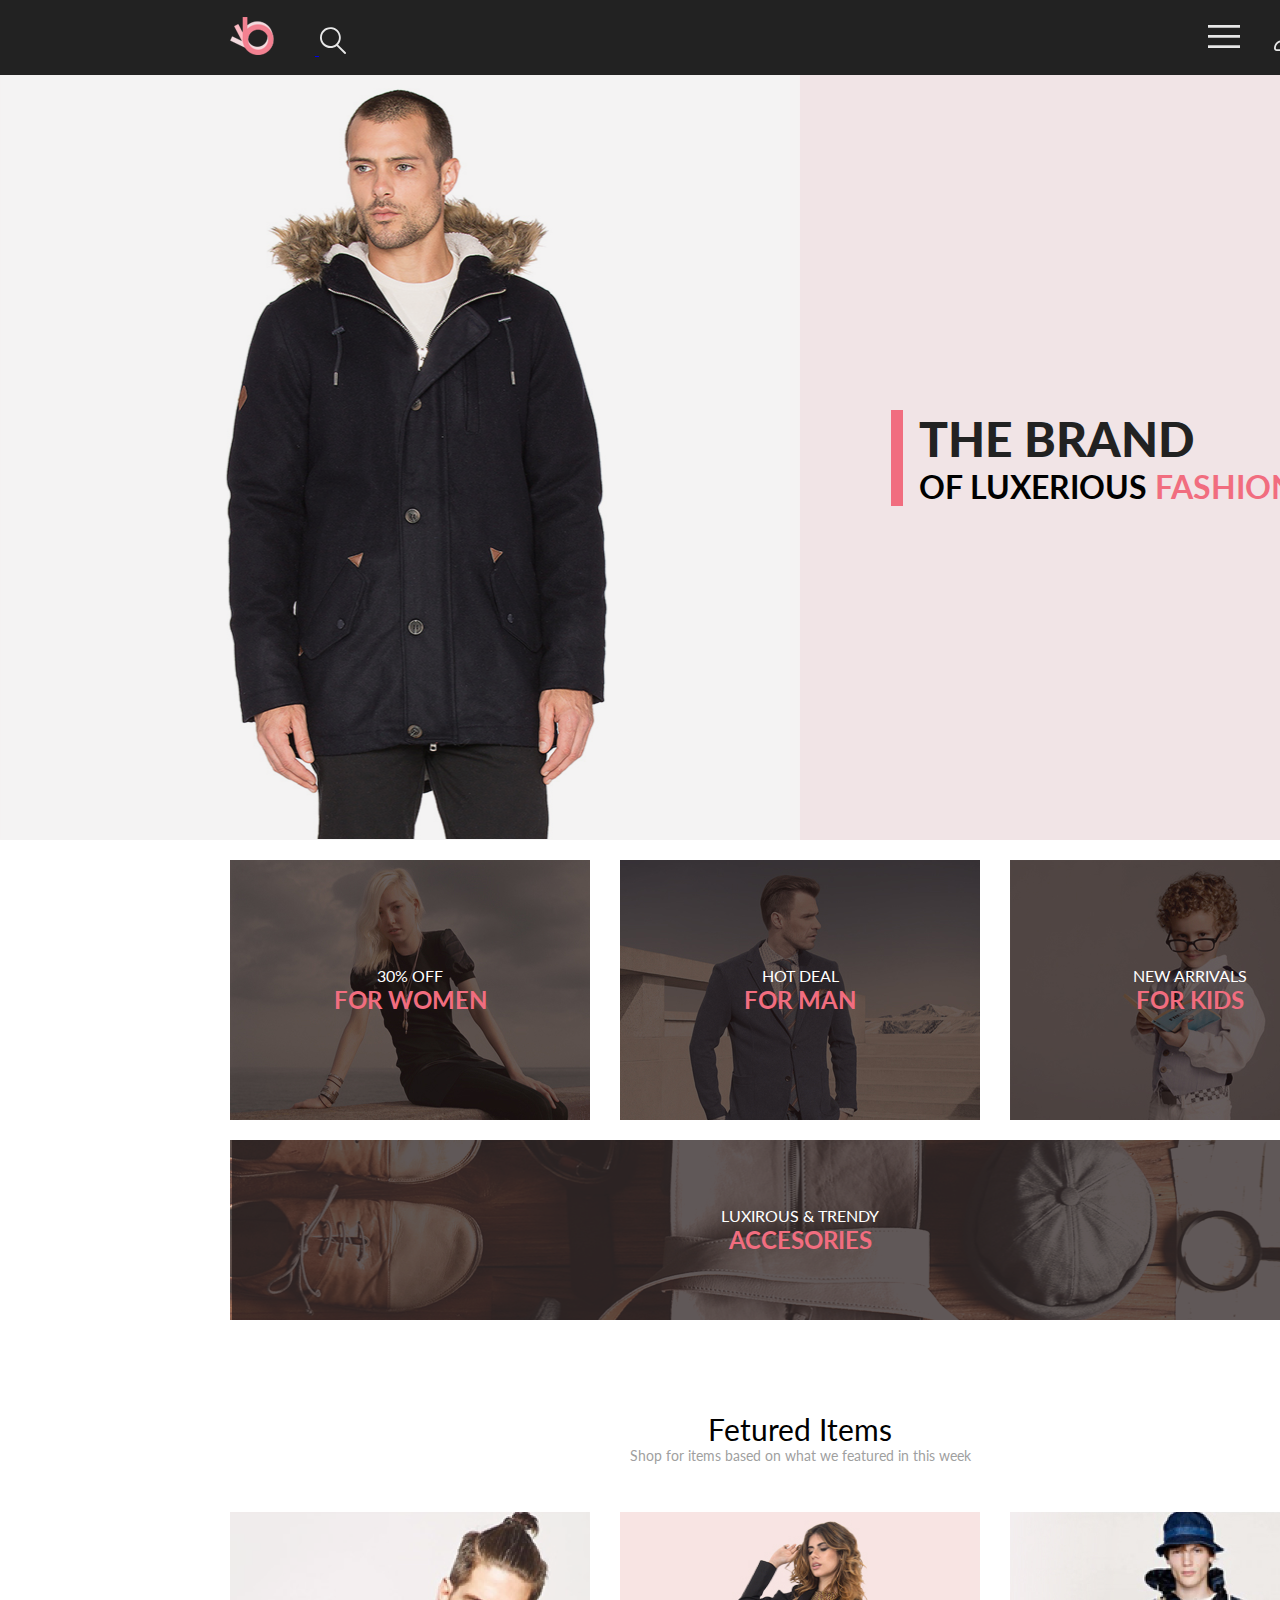
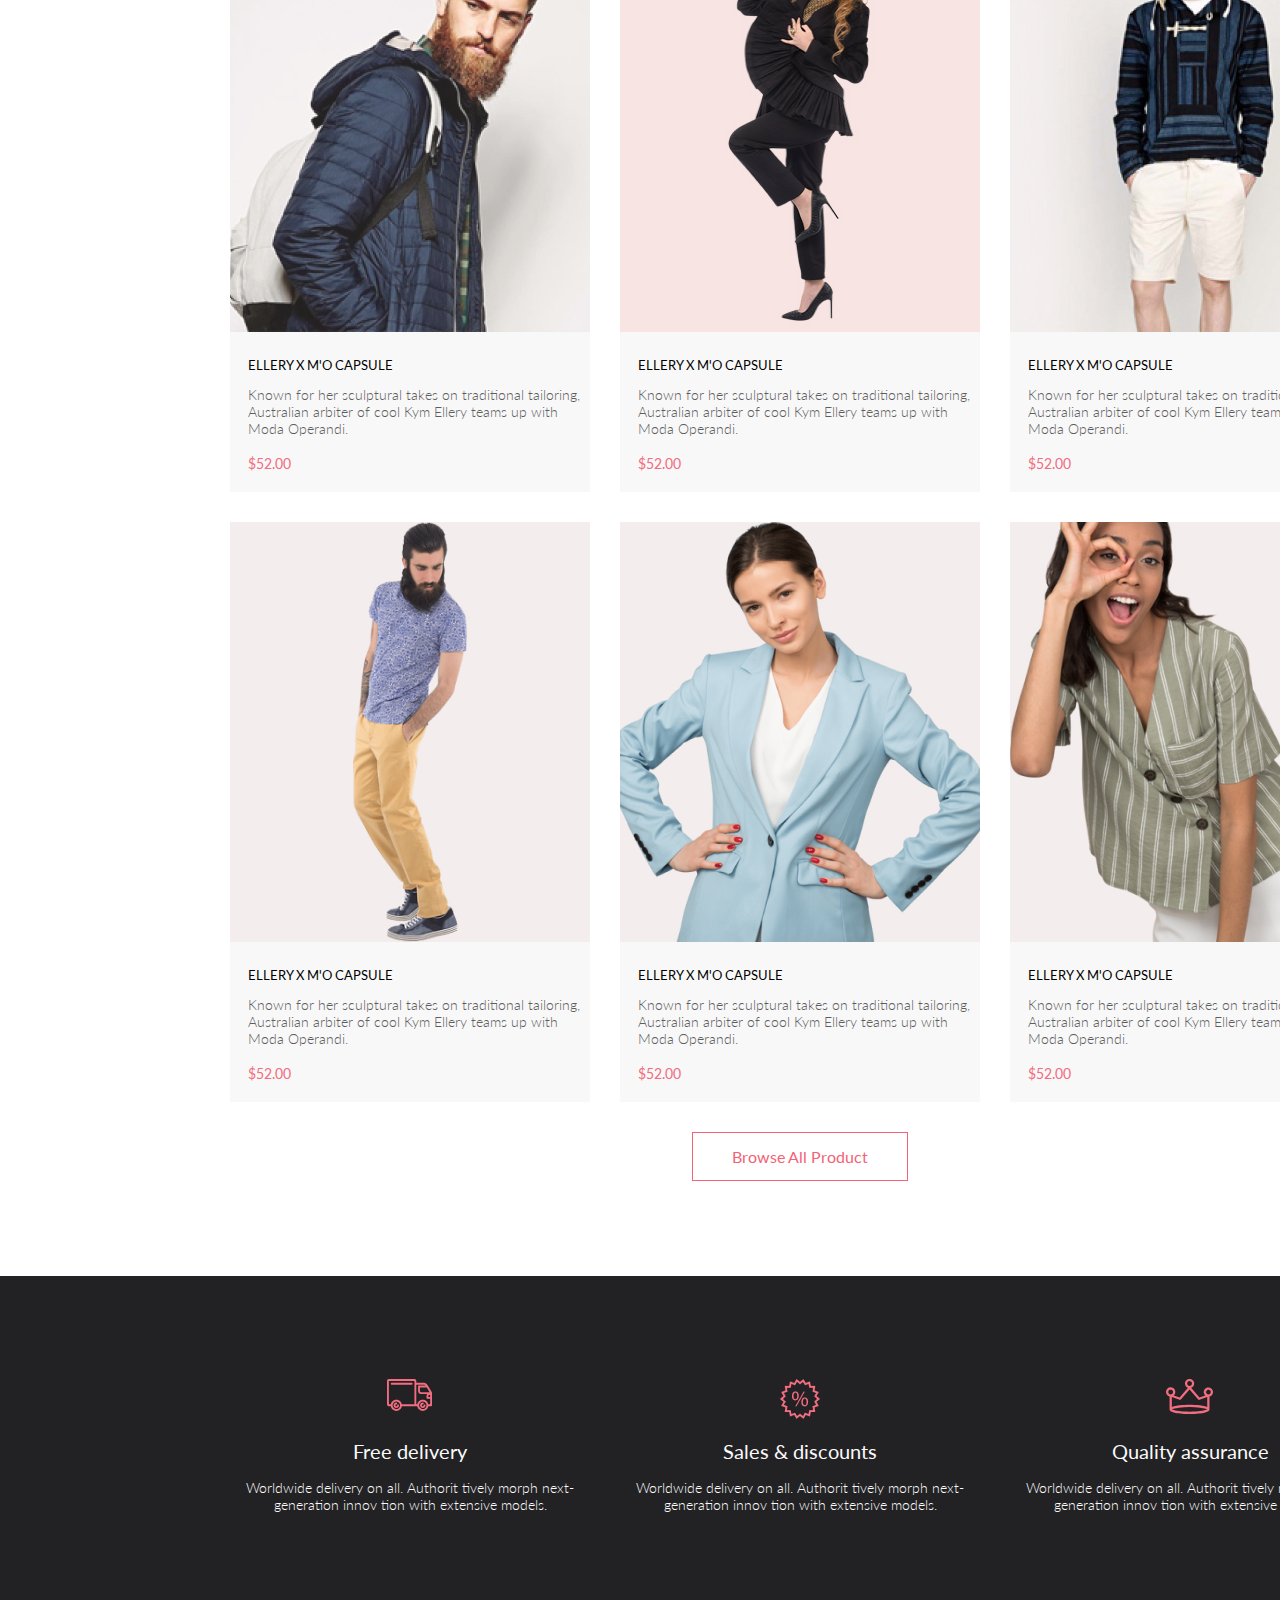
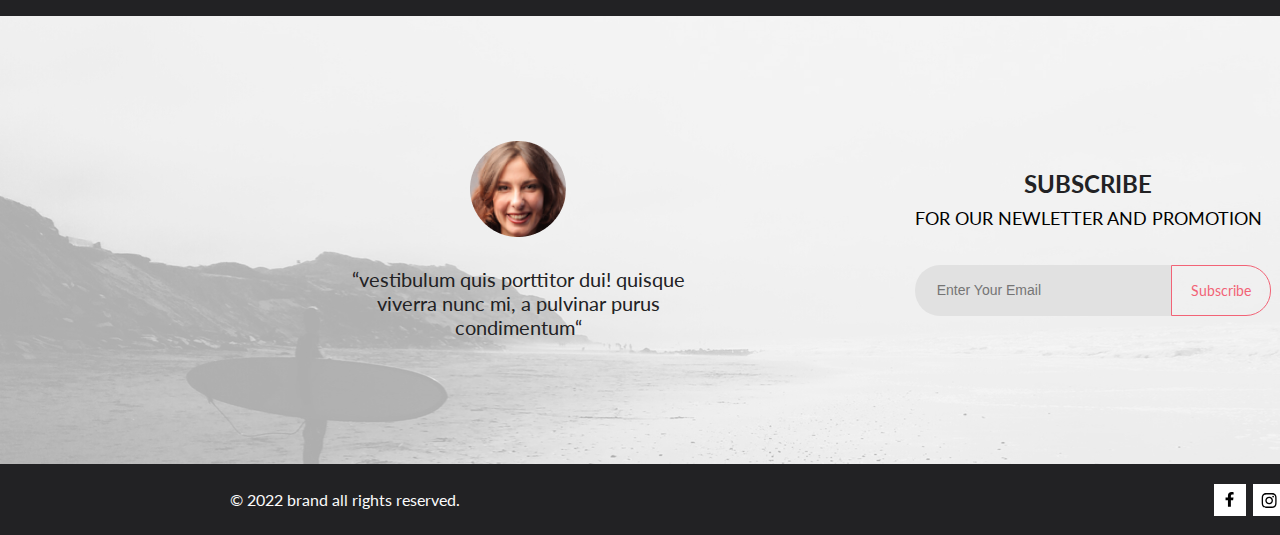
==== commit 77694215: "Все готово, кроме всплывающего меню" ====
--- a/lesson1-git/index.html
+++ b/lesson1-git/index.html
@@ -4,7 +4,7 @@
     <meta charset="utf-8">
     <meta http-equiv="x-ua-compatible" content="ie=edge">
     <meta name="viewport" content="width=device-width, initial-scale=1.0">
-    <title>document</title>
+    <title>Main Page</title>
     <link rel="stylesheet" href="reset.css">
     <link rel="stylesheet" href="style.css">
     <link rel="preconnect" href="https://fonts.googleapis.com">
@@ -15,78 +15,83 @@
     <header class="header">
         <div class="container header__wrp">
             <div class="header__container">
-                <img class="header__logo" src="img/logo.svg" alt="logo">
-                <button class="header__search hover__button">
+                <a href="index.html">
+                    <img class="header__logo" src="img/logo.svg" alt="logo">
+                </a>
+                <button type="button" class="header__search hover__button">
                     <svg class="header__icon hover__icon" xmlns="http://www.w3.org/2000/svg" width="27" height="28" viewBox="0 0 27 28" fill="">
                     <path d="M19.0596 17.6259C20.6713 15.8658 21.6282 13.6048 21.7698 11.2225C21.9113 8.84018 21.2288 6.48173 19.8369 4.54318C18.445 2.60463 16.4285 1.20404 14.126 0.576619C11.8234 -0.0508009 9.3751 0.13316 7.19217 1.09761C5.00923 2.06205 3.22463 3.74825 2.13804 5.87302C1.05145 7.9978 0.729054 10.4318 1.225 12.7661C1.72094 15.1005 3.00501 17.1932 4.86158 18.6927C6.71814 20.1922 9.03413 21.0072 11.4206 21.0009C13.673 21.004 15.8645 20.27 17.6606 18.9109L25.4086 26.7179C25.4941 26.807 25.5965 26.8781 25.7099 26.927C25.8232 26.9759 25.9452 27.0017 26.0686 27.0029C26.1923 27.0033 26.3148 26.9782 26.4283 26.9292C26.5419 26.8801 26.6441 26.8082 26.7286 26.7179C26.9025 26.537 26.9997 26.2958 26.9997 26.0449C26.9997 25.794 26.9025 25.5528 26.7286 25.3719L19.0596 17.6259ZM2.88662 10.5009C2.89946 8.81563 3.41094 7.17187 4.35659 5.77685C5.30224 4.38183 6.63972 3.29801 8.20044 2.662C9.76115 2.02599 11.4752 1.86627 13.1266 2.20298C14.7779 2.53969 16.2926 3.35775 17.4797 4.55404C18.6668 5.75033 19.4732 7.27129 19.7972 8.92519C20.1212 10.5791 19.9483 12.2919 19.3002 13.8476C18.6522 15.4034 17.5581 16.7325 16.1559 17.6674C14.7536 18.6023 13.1059 19.1011 11.4206 19.1009C9.14916 19.0901 6.97482 18.1784 5.37484 16.566C3.77486 14.9537 2.87998 12.7724 2.88662 10.5009Z" />
                     </svg>
-                </button>    
+                </button>   
             </div>
             <ul class="header__menu-list">
-                <li>
-                    <button class="header__burger hover__button">
+                <li class="">
+                    <button type="button" class="header__burger hover__button">
                         <svg  class="header__icon hover__icon" xmlns="http://www.w3.org/2000/svg" width="32" height="23" viewBox="0 0 32 23" fill="none">
                             <path d="M0 23V20.31H32V23H0ZM0 12.76V10.07H32V12.76H0ZM0 2.69V0H32V2.69H0Z" />
                         </svg>
                     </button>
+                    <nav class="header__nav">
+                        <h2 class="header__nav-title">menu</h2>
+                        <ul class="header__nav-list">
+                        <li class="header__nav-item nav-item">
+                            <h3 class="nav-item__title">man</h3>
+                            <ul class="nav-item__list">
+                                <li class="nav-item__item">accessories</li>
+                                <li class="nav-item__item">bags</li>
+                                <li class="nav-item__item">denim</li>
+                                <li class="nav-item__item">t-shirts</li>
+                            </ul>
+                        </li>
+                        <li>
+                            <h3>woman</h3>
+                            <ul>
+                                <li>accessories</li>
+                                <li>bags</li>
+                                <li>denim</li>
+                                <li>t-shirts</li>
+                                <li>t-shirts</li>
+                            </ul>
+                        </li>
+                        <li>
+                            <h3>kids</h3>
+                            <ul>
+                                <li>accessories</li>
+                                <li>bags</li>
+                                <li>denim</li>
+                                <li>t-shirts</li>
+                                <li>t-shirts</li>
+                                <li>t-shirts</li>
+                            </ul>
+                        </li>
+                    </nav> 
                 </li>
                 <li>
-                    <a class="header__link hover__button" href="#">
+                    <a class="header__link hover__button" href="registr.html">
                         <svg class="header__icon hover__icon" xmlns="http://www.w3.org/2000/svg" width="29" height="29" viewBox="0 0 29 29" fill="none">
                             <path d="M14.5 19.937C19 19.937 22.656 15.464 22.656 9.968C22.656 4.472 19 0 14.5 0C13.3631 0.0217413 12.2463 0.303398 11.2351 0.823397C10.2239 1.34339 9.34507 2.08794 8.66602 3C7.12663 4.99573 6.30819 7.45381 6.34399 9.974C6.34399 15.465 10 19.937 14.5 19.937ZM14.5 1.813C18 1.813 20.844 5.472 20.844 9.969C20.844 14.466 17.998 18.125 14.5 18.125C11.002 18.125 8.15603 14.465 8.15503 9.969C8.15403 5.473 11 1.813 14.5 1.813ZM20.844 18.125C20.6036 18.125 20.373 18.2205 20.203 18.3905C20.033 18.5605 19.9375 18.7911 19.9375 19.0315C19.9375 19.2719 20.033 19.5025 20.203 19.6725C20.373 19.8425 20.6036 19.938 20.844 19.938C22.526 19.9399 24.1386 20.6088 25.3279 21.7982C26.5172 22.9875 27.1861 24.6 27.188 26.282C27.1875 26.5221 27.0918 26.7523 26.922 26.9221C26.7522 27.0918 26.5221 27.1875 26.282 27.188H2.71997C2.47985 27.1875 2.24975 27.0918 2.07996 26.9221C1.91016 26.7523 1.81449 26.5221 1.81396 26.282C1.81608 24.6001 2.48517 22.9877 3.67444 21.7985C4.86371 20.6092 6.47608 19.9401 8.15796 19.938C8.39825 19.938 8.62868 19.8425 8.79858 19.6726C8.96849 19.5027 9.06396 19.2723 9.06396 19.032C9.06396 18.7917 8.96849 18.5613 8.79858 18.3914C8.62868 18.2215 8.39825 18.126 8.15796 18.126C5.99541 18.1279 3.92201 18.9875 2.39258 20.5164C0.863144 22.0453 0.00264777 24.1185 0 26.281C0.000794067 27.0019 0.287502 27.693 0.797241 28.2027C1.30698 28.7125 1.99811 28.9992 2.71899 29H26.282C27.0027 28.9989 27.6936 28.7121 28.2031 28.2024C28.7126 27.6927 28.9992 27.0017 29 26.281C28.9974 24.1187 28.1372 22.0457 26.6083 20.5168C25.0793 18.9878 23.0063 18.1276 20.844 18.125Z" />
                             </svg>
                         </a>
                 </li>
                 <li>
-                    <a class="header__link hover__button" href="#">
+                    <a class="header__link hover__button header__link--basket" href="#">
                         <svg class="header__basket-icon header__icon hover__icon" xmlns="http://www.w3.org/2000/svg" width="33" height="29" viewBox="0 0 33 29" fill="none">
                             <path d="M27.199 29C26.5512 28.9738 25.9396 28.6948 25.4952 28.2227C25.0509 27.7506 24.8094 27.1232 24.8225 26.475C24.8356 25.8269 25.1023 25.2097 25.5653 24.7559C26.0283 24.3022 26.6508 24.048 27.2991 24.048C27.9474 24.048 28.5697 24.3022 29.0327 24.7559C29.4957 25.2097 29.7624 25.8269 29.7755 26.475C29.7886 27.1232 29.5471 27.7506 29.1028 28.2227C28.6585 28.6948 28.0468 28.9738 27.399 29H27.199ZM7.75098 26.32C7.75098 25.79 7.90815 25.2718 8.20264 24.8311C8.49712 24.3904 8.91569 24.0469 9.4054 23.844C9.8951 23.6412 10.434 23.5881 10.9539 23.6915C11.4737 23.7949 11.9512 24.0502 12.326 24.425C12.7009 24.7998 12.9562 25.2773 13.0596 25.7972C13.163 26.317 13.1098 26.8559 12.907 27.3456C12.7041 27.8353 12.3606 28.2539 11.9199 28.5483C11.4792 28.8428 10.9611 29 10.431 29C10.0789 29.0003 9.73017 28.9311 9.40479 28.7966C9.0794 28.662 8.78374 28.4646 8.53467 28.2158C8.2856 27.9669 8.08805 27.6713 7.95325 27.3461C7.81844 27.0208 7.74902 26.6721 7.74902 26.32H7.75098ZM11.551 20.686C11.2916 20.6868 11.039 20.6024 10.8322 20.4457C10.6253 20.2891 10.4756 20.0689 10.406 19.819L5.573 2.36401H2.18005C1.86657 2.36401 1.56591 2.23947 1.34424 2.01781C1.12257 1.79614 0.998047 1.49549 0.998047 1.18201C0.998047 0.868519 1.12257 0.567873 1.34424 0.346205C1.56591 0.124537 1.86657 5.81268e-06 2.18005 5.81268e-06H6.46106C6.72055 -0.00080736 6.97309 0.0837201 7.17981 0.240568C7.38653 0.397416 7.53589 0.617884 7.60498 0.868006L12.438 18.323H25.616L29.999 8.27501H15.399C15.2409 8.27961 15.0834 8.25242 14.9359 8.19507C14.7884 8.13771 14.6539 8.05134 14.5404 7.94108C14.4269 7.83082 14.3366 7.69891 14.275 7.55315C14.2134 7.40739 14.1816 7.25075 14.1816 7.0925C14.1816 6.93426 14.2134 6.77762 14.275 6.63186C14.3366 6.4861 14.4269 6.35419 14.5404 6.24393C14.6539 6.13367 14.7884 6.0473 14.9359 5.98994C15.0834 5.93259 15.2409 5.90541 15.399 5.91001H31.812C32.0077 5.90996 32.2003 5.95866 32.3724 6.05172C32.5446 6.14478 32.6908 6.27926 32.798 6.44301C32.9058 6.60729 32.9714 6.79569 32.9889 6.99145C33.0063 7.18721 32.9752 7.38424 32.8981 7.565L27.493 19.977C27.4007 20.1876 27.249 20.3668 27.0565 20.4927C26.864 20.6186 26.6391 20.6858 26.4091 20.686H11.551Z"/>
                         </svg>
+                        <span class="header__bassket-amount">5</span>
                     </a>
                 </li>
             </ul>
-            <nav class="header__nav">
-                <h2 class="header__nav-title">menu</h2>
-                <ul class="header__nav-list">
-                <li class="header__nav-item nav-item">
-                    <h3 class="nav-item__title">man</h3>
-                    <ul class="nav-item__list">
-                        <li class="nav-item__item">accessories</li>
-                        <li class="nav-item__item">bags</li>
-                        <li class="nav-item__item">denim</li>
-                        <li class="nav-item__item">t-shirts</li>
-                    </ul>
-                </li>
-                <li>
-                    <h3>woman</h3>
-                    <ul>
-                        <li>accessories</li>
-                        <li>bags</li>
-                        <li>denim</li>
-                        <li>t-shirts</li>
-                        <li>t-shirts</li>
-                    </ul>
-                </li>
-                <li>
-                    <h3>kids</h3>
-                    <ul>
-                        <li>accessories</li>
-                        <li>bags</li>
-                        <li>denim</li>
-                        <li>t-shirts</li>
-                        <li>t-shirts</li>
-                        <li>t-shirts</li>
-                    </ul>
-                </li>
-            </nav>
         </div>
     </header>
     <main>
         <section class="brand">
             <img class="brand__img" src="img/main-man.png" alt="man">
             <div class="brand__title-wrp">
-                <h1 class="brand__title">the brand</h1>
-                <p class="brand__title-text">of luxerious <span class="brand__title-text-color">fashion</span></p>
+                <div class="brand__title-border">
+                    <h1 class="brand__title">the brand</h1>
+                    <p class="brand__title-text">of luxerious <span class="brand__title-text-color">fashion</span></p>
+                </div>
             </div>
         </section>
         <section class="sales">
@@ -160,7 +165,7 @@
                         <button class="products__card-button"><img class="products__card-basket" src="img/basket.svg" alt=""><span>Add to card</span></button>
                     </li>
                 </ul>
-                <button class="products__button">Browse All Product</button>
+                <button type="button" class=" products__button">Browse All Product</button>
             </div>
         </section>
         <section class="advantage">
@@ -197,12 +202,14 @@
                     <img class="footer__top-img" src="img/photo-logo.png" alt="photo">
                     <p class="footer__top-text">“vestibulum quis porttitor dui! quisque viverra nunc mi, a pulvinar purus condimentum“</p>
                 </aside>
-                <div class="form">
-                    <h3 class="form__title">subscribe</h3>
-                    <p class="form__text">for our newletter and promotion</p>
-                    <form action="#">
-                    <input type="email" name="" placeholder="enter your email">
-                    <input type="submit" name="" placeholder="" value="subscribe">
+                <div class="footer__form-wrp">
+                    <h3 class="footer__form-title">subscribe</h3>
+                    <p class="footer__form-text">for our newletter and promotion</p>
+                    <form class="footer__form" action="#">
+                    <label class="visually-hidden" for="email-footer">Email</label>
+                    <input class="footer__form-email" type="email" name="email-footer" placeholder="Enter Your Email">
+                    <button class="products__button footer__form-button" type="submit">Subscribe</button>
+                    
                     </form>
                 </div>
             </div>
--- a/lesson1-git/style.css
+++ b/lesson1-git/style.css
@@ -4,6 +4,8 @@
   line-height: 17px;
   font-style: normal;
   font-weight: 400;
+  width: 1600px;
+  margin: 0 auto;
 }
 
 .visually-hidden {
@@ -42,6 +44,14 @@
           justify-content: space-between;
 }
 
+.header__container {
+  position: relative;
+}
+
+.header__nav {
+  display: none;
+}
+
 .header__logo {
   margin-right: 41px;
 }
@@ -68,8 +78,24 @@
   margin-left: 34px;
 }
 
-.header__nav {
-  display: none;
+.header__link--basket {
+  position: relative;
+}
+
+.header__bassket-amount {
+  position: absolute;
+  border: 1px solid #F16D7F;
+  border-radius: 50%;
+  width: 19px;
+  height: 19px;
+  background-color: #F16D7F;
+  text-align: center;
+  font-weight: 400;
+  font-size: 12px;
+  line-height: 18px;
+  color: #FFFFFF;
+  top: -22px;
+  left: 25px;
 }
 
 .brand {
@@ -123,6 +149,11 @@
   color: #F16D7F;
 }
 
+.brand__title-border {
+  border-left: 12px solid #F16D7F;
+  padding-left: 16px;
+}
+
 .sales {
   margin-bottom: 91px;
 }
@@ -306,6 +337,10 @@
   padding: 14px 39px;
 }
 
+.products__button:focus {
+  outline: 1px solid #F26376;
+}
+
 .products__card-button {
   padding: 9px 13px;
   border: 1px solid #FFFFFF;
@@ -436,7 +471,7 @@
   color: #222224;
 }
 
-.form {
+.footer__top .footer__form-wrp {
   display: -webkit-box;
   display: -ms-flexbox;
   display: flex;
@@ -444,12 +479,9 @@
   -webkit-box-direction: normal;
       -ms-flex-direction: column;
           flex-direction: column;
-  -webkit-box-align: center;
-      -ms-flex-align: center;
-          align-items: center;
-}
-
-.form .form__title {
+}
+
+.footer__top .footer__form-wrp .footer__form-title {
   font-weight: 700;
   font-size: 24px;
   line-height: 38px;
@@ -458,12 +490,70 @@
   text-transform: uppercase;
 }
 
-.form .form__text {
+.footer__top .footer__form-wrp .footer__form-text {
   font-size: 18px;
   line-height: 30px;
   text-transform: uppercase;
   text-align: center;
   margin-bottom: 32px;
+}
+
+.footer__top .footer__form {
+  position: relative;
+}
+
+.footer__top .footer__form-email {
+  padding: 17px 22px;
+  border-radius: 25px 0 0 25px;
+  background-color: #E1E1E1;
+  border: none;
+  font-weight: 400;
+  font-size: 14px;
+  line-height: 17px;
+  color: #F16D7F;
+  width: 256px;
+  -webkit-box-sizing: border-box;
+          box-sizing: border-box;
+}
+
+.footer__top .footer__form-email:hover,
+.footer__top .footer__form-email:focus {
+  outline: 1px solid #F16D7F;
+  cursor: pointer;
+  padding: 16.5px 22px;
+}
+
+.footer__top .footer__form-email::-webkit-input-placeholder {
+  font-weight: 400;
+  font-size: 14px;
+  line-height: 17px;
+}
+
+.footer__top .footer__form-email:-ms-input-placeholder {
+  font-weight: 400;
+  font-size: 14px;
+  line-height: 17px;
+}
+
+.footer__top .footer__form-email::-ms-input-placeholder {
+  font-weight: 400;
+  font-size: 14px;
+  line-height: 17px;
+}
+
+.footer__top .footer__form-email::placeholder {
+  font-weight: 400;
+  font-size: 14px;
+  line-height: 17px;
+}
+
+.footer__top .footer__form-button {
+  border-radius: 0px 25px 25px 0;
+  font-weight: 400;
+  font-size: 14px;
+  line-height: 17px;
+  padding: 16px 19px;
+  position: absolute;
 }
 
 .footer__bottom {
@@ -517,6 +607,252 @@
   fill: white;
 }
 
+.reg {
+  margin-bottom: 96px;
+  display: -webkit-box;
+  display: -ms-flexbox;
+  display: flex;
+  -webkit-box-pack: justify;
+      -ms-flex-pack: justify;
+          justify-content: space-between;
+}
+
+.reg__wrp {
+  background: #F8F3F4;
+  padding: 60px 0;
+  margin-bottom: 64px;
+}
+
+.reg__title {
+  font-weight: 400;
+  font-size: 24px;
+  line-height: 29px;
+  color: #F16D7F;
+}
+
+.form__reg {
+  width: 360px;
+  display: -webkit-box;
+  display: -ms-flexbox;
+  display: flex;
+  -ms-flex-wrap: wrap;
+      flex-wrap: wrap;
+}
+
+.form__view {
+  width: 100%;
+  border: 1px solid #A4A4A4;
+  margin-bottom: 21px;
+  padding: 14px 17px;
+  color: #B1B1B1;
+}
+
+.form__title {
+  font-weight: 300;
+  font-size: 16px;
+  line-height: 19px;
+  color: #222222;
+  margin-bottom: 21px;
+  width: 100%;
+}
+
+.form__view {
+  color: #F26376;
+  -webkit-box-sizing: border-box;
+          box-sizing: border-box;
+}
+
+.form__view:hover {
+  border: 1px solid #F26376;
+}
+
+.form__view:focus {
+  outline: 1px solid #F26376;
+  border: none;
+}
+
+.form__view::-webkit-input-placeholder {
+  color: #B1B1B1;
+  opacity: 1;
+  -webkit-transition: opacity 0.5s ease;
+  transition: opacity 0.5s ease;
+}
+
+.form__view:-ms-input-placeholder {
+  color: #B1B1B1;
+  opacity: 1;
+  -webkit-transition: opacity 0.5s ease;
+  transition: opacity 0.5s ease;
+}
+
+.form__view::-ms-input-placeholder {
+  color: #B1B1B1;
+  opacity: 1;
+  -webkit-transition: opacity 0.5s ease;
+  transition: opacity 0.5s ease;
+}
+
+.form__view::placeholder {
+  color: #B1B1B1;
+  opacity: 1;
+  -webkit-transition: opacity 0.5s ease;
+  transition: opacity 0.5s ease;
+}
+
+.form__view:focus::-webkit-input-placeholder {
+  text-indent: 500px;
+  opacity: 0;
+  -webkit-transition: opacity 0.5s ease;
+  transition: opacity 0.5s ease;
+}
+
+.form__view:focus:-ms-input-placeholder {
+  text-indent: 500px;
+  opacity: 0;
+  -webkit-transition: opacity 0.5s ease;
+  transition: opacity 0.5s ease;
+}
+
+.form__view:focus::-ms-input-placeholder {
+  text-indent: 500px;
+  opacity: 0;
+  -webkit-transition: opacity 0.5s ease;
+  transition: opacity 0.5s ease;
+}
+
+.form__view:focus::placeholder {
+  text-indent: 500px;
+  opacity: 0;
+  -webkit-transition: opacity 0.5s ease;
+  transition: opacity 0.5s ease;
+}
+
+.form__radiobox {
+  margin-top: 10px;
+  margin-bottom: 33px;
+}
+
+.form__radiobox-wrp {
+  display: -webkit-box;
+  display: -ms-flexbox;
+  display: flex;
+  -webkit-box-align: center;
+      -ms-flex-align: center;
+          align-items: center;
+}
+
+.form__radio {
+  position: absolute;
+  opacity: 0;
+}
+
+.form__radio + .form__radio-text {
+  position: relative;
+  cursor: pointer;
+  padding: 0 0 0 35px;
+}
+
+.form__radio + .form__radio-text:before {
+  content: '';
+  position: absolute;
+  top: -3px;
+  left: 0;
+  width: 17px;
+  height: 17px;
+  border: 1px solid #A4A4A4;
+  border-radius: 50%;
+  background: #FFF;
+}
+
+.form__radio + .form__radio-text:after {
+  content: '';
+  position: absolute;
+  top: 10px;
+  left: 2px;
+  width: 0px;
+  height: 0px;
+  border-radius: 50%;
+  background: #F16D7F;
+  opacity: 0;
+  -webkit-transition: .3s;
+  transition: .3s;
+}
+
+.form__radio:checked + .form__radio-text:after {
+  opacity: 1;
+  top: -1px;
+  left: 2px;
+  width: 15px;
+  height: 15px;
+}
+
+.form__radio-text {
+  font-weight: 300;
+  font-size: 11px;
+  line-height: 13px;
+  color: #000000;
+  margin-right: 20px;
+}
+
+.form__text {
+  font-weight: 300;
+  font-size: 13px;
+  line-height: 16px;
+  color: #B1B1B1;
+  margin-bottom: 39px;
+}
+
+.form__button {
+  padding: 16px 29px;
+}
+
+.form__button:hover {
+  padding: 16px 29px;
+}
+
+.form__button-arrow {
+  fill: #F16D7F;
+  margin-left: 20px;
+}
+
+.form__button:hover .form__button-arrow {
+  fill: #FFFFFF;
+}
+
+.reg__adv {
+  width: 652px;
+}
+
+.reg__adv .adv__title {
+  margin-bottom: 21px;
+}
+
+.reg__adv .adv__title--up {
+  text-transform: uppercase;
+}
+
+.reg__adv .adv__text {
+  font-weight: 300;
+  font-size: 24px;
+  line-height: 29px;
+}
+
+.reg__adv .adv__item {
+  position: relative;
+  margin-left: 43px;
+  margin-bottom: 16px;
+}
+
+.reg__adv .adv__item::before {
+  content: "";
+  background-image: url(img/Vector.svg);
+  width: 20px;
+  height: 16px;
+  position: absolute;
+  top: 9px;
+  left: -43px;
+}
+
 .hover__button:hover .hover__icon,
 .hover__button:focus .hover__icon,
 .hover__button:active .hover__icon {
